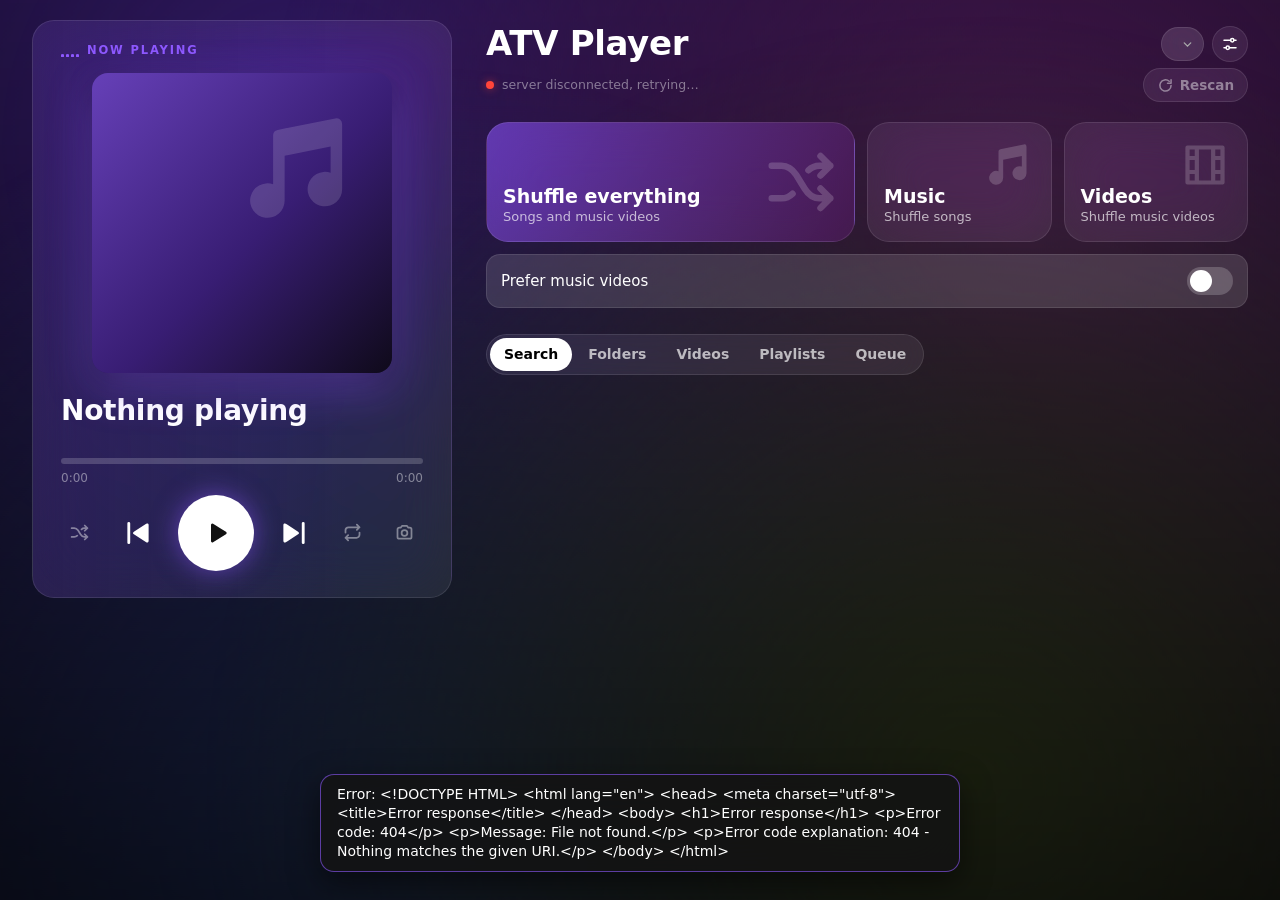
==== server/static/index.html @ 3b5a4dd1 "mtv-player 0.12.0: the CH+ / CH- learn functions are named after the buttons (CH+ button / CH- butto" ====
<!doctype html>
<html lang="en" data-look="aurora" data-motion="on">
<head>
<meta charset="utf-8">
<meta name="viewport" content="width=device-width, initial-scale=1, viewport-fit=cover">
<meta name="theme-color" id="themeColor" content="#140a24">
<title>ATV Player</title>
<link rel="icon" href="/static/favicon-32.png" sizes="32x32" type="image/png">
<link rel="icon" href="/static/favicon.svg" type="image/svg+xml">
<link rel="apple-touch-icon" href="/static/apple-touch-icon.png">
<meta name="apple-mobile-web-app-title" content="ATV Player">
<style>
/* Looks follow the apps (Shared/Theme.swift, Backdrop.swift): Aurora = cover-coloured light + glass, Noir = black,
   big condensed type, one accent, Vinyl = warm brown, amber, record, Classic = plain. Colours come from the cover art
   of what is playing (same palette algorithm as Shared/Artwork.swift), set as CSS variables by JS. */
@property --base { syntax: "<color>"; inherits: true; initial-value: #140a24; }
@property --t0 { syntax: "<color>"; inherits: true; initial-value: #5b2a8c; }
@property --t1 { syntax: "<color>"; inherits: true; initial-value: #3d2a73; }
@property --t2 { syntax: "<color>"; inherits: true; initial-value: #4a1f66; }
@property --t3 { syntax: "<color>"; inherits: true; initial-value: #2e4030; }
@property --vib { syntax: "<color>"; inherits: true; initial-value: #c08cff; }
@property --vibs { syntax: "<color>"; inherits: true; initial-value: #a64dff; }
@property --phA { syntax: "<color>"; inherits: true; initial-value: #8a63b8; }
/* Heavy condensed titles for Noir and Vinyl (the apps use SF heavy condensed): Barlow Condensed ExtraBold, SIL OFL 1.1,
   Latin + Latin Extended subset (static/fonts/OFL-BarlowCondensed.txt). */
@font-face { font-family: "ATV Condensed"; src: url("/static/fonts/barlow-condensed-800.woff2") format("woff2"); font-weight: 100 900; font-display: swap; }
:root {
  transition: --base 1.4s, --t0 1.4s, --t1 1.4s, --t2 1.4s, --t3 1.4s, --vib 1.4s, --vibs 1.4s, --phA 1.4s;
  --acc: var(--vib);
  --ink: #fff; --ink2: rgba(255,255,255,.68); --ink3: rgba(255,255,255,.44);
  --line: rgba(255,255,255,.10);
  --card: rgba(255,255,255,.075); --card-line: rgba(255,255,255,.10); --card-hi: rgba(255,255,255,.13);
  --blur: blur(28px) saturate(150%);
  --r: 22px; --r-s: 14px; --r-art: 16px;
  --font: ui-rounded, "SF Pro Rounded", "SF Pro Text", -apple-system, system-ui, "Segoe UI Variable Text", "Segoe UI", Roboto, sans-serif;
  --display: var(--font); --dw: 750; --dstretch: normal; --dls: -0.01em;
  --eyebrow-ls: .16em;
  --play-bg: #fff; --play-fg: #111; --play-line: transparent;
  --glow: 0 0 18px color-mix(in srgb, var(--acc) 70%, transparent);
  --art: 112px;
  color-scheme: dark;
}
html[data-look="noir"] {
  --acc: var(--vibs);
  --card: rgba(255,255,255,.035); --card-line: rgba(255,255,255,.15); --card-hi: rgba(255,255,255,.08);
  --blur: none;
  --r: 8px; --r-s: 6px; --r-art: 4px;
  --font: -apple-system, system-ui, "Segoe UI Variable Text", "Segoe UI", Roboto, sans-serif;
  --display: "ATV Condensed", "HelveticaNeue-CondensedBlack", "Bahnschrift", "Arial Narrow", sans-serif;
  --dw: 800; --dstretch: normal; --dls: .005em; --eyebrow-ls: .32em;
  --play-bg: transparent; --play-fg: #fff; --play-line: #fff;
  --glow: none;
}
html[data-look="vinyl"] {
  --acc: #eda84a;
  --ink: #faedd9; --ink2: rgba(250,237,217,.68); --ink3: rgba(250,237,217,.45);
  --line: rgba(237,168,74,.14);
  --card: linear-gradient(135deg, rgba(61,41,26,.80), rgba(31,20,13,.80)); --card-line: rgba(237,168,74,.24); --card-hi: rgba(237,168,74,.12);
  --blur: none;
  --r: 14px; --r-s: 10px; --r-art: 4px;
  --font: -apple-system, system-ui, "Segoe UI Variable Text", "Segoe UI", Roboto, sans-serif;
  --display: "ATV Condensed", "HelveticaNeue-CondensedBlack", "Bahnschrift", "Arial Narrow", sans-serif;
  --dw: 800; --dstretch: normal; --dls: .005em; --eyebrow-ls: .32em;
  --play-bg: #eda84a; --play-fg: #1c120a; --play-line: transparent;
  --glow: none;
}
html[data-look="classic"] {
  --acc: #0a84ff;
  --card: #1c1c1e; --card-line: #2c2c2e; --card-hi: #2c2c2e;
  --blur: none; --r: 12px; --r-s: 8px; --r-art: 8px;
  --font: -apple-system, system-ui, "Segoe UI", Roboto, sans-serif;
  --display: var(--font); --dw: 700;
  --glow: none;
}
* { box-sizing: border-box; -webkit-tap-highlight-color: transparent; }
html, body { margin: 0; min-height: 100%; }
body { color: var(--ink); font: 15px/1.35 var(--font); background: #000; overflow-x: hidden; }
html[data-look="classic"] body { background: #111; }
button, select, input { font: inherit; color: inherit; }
.ic { width: 1.25em; height: 1.25em; flex: none; display: block; }

/* ── Backdrop ─────────────────────────────────────────────────────────────── */
#bg { position: fixed; inset: 0; z-index: -1; overflow: hidden; background: var(--base); pointer-events: none; }
#bg .blob { position: absolute; width: 120vmax; height: 120vmax; left: 50%; top: 50%; margin: -60vmax 0 0 -60vmax; border-radius: 50%;
  will-change: transform; animation: drift 46s ease-in-out infinite alternate; }
#bg .b0 { background: radial-gradient(closest-side, var(--t0), transparent); transform: translate(-26vmax, -24vmax); }
#bg .b1 { background: radial-gradient(closest-side, var(--t1), transparent); transform: translate(30vmax, -18vmax); animation-duration: 58s; animation-name: drift1; }
#bg .b2 { background: radial-gradient(closest-side, var(--t2), transparent); transform: translate(-18vmax, 30vmax); animation-duration: 52s; animation-name: drift2; }
#bg .b3 { background: radial-gradient(closest-side, var(--t3), transparent); transform: translate(26vmax, 26vmax); animation-duration: 64s; animation-name: drift3; }
@keyframes drift  { from { transform: translate(-26vmax, -24vmax) scale(1); } to { transform: translate(-8vmax, -6vmax) scale(1.15); } }
@keyframes drift1 { from { transform: translate(30vmax, -18vmax); } to { transform: translate(10vmax, 4vmax) scale(.9); } }
@keyframes drift2 { from { transform: translate(-18vmax, 30vmax); } to { transform: translate(4vmax, 12vmax) scale(1.1); } }
@keyframes drift3 { from { transform: translate(26vmax, 26vmax); } to { transform: translate(6vmax, 30vmax) scale(.95); } }
#bg .shade { position: absolute; inset: 0; background: linear-gradient(rgba(0,0,0,.10), rgba(0,0,0,.35) 45%, rgba(0,0,0,.62)); }
#bg .grain { position: absolute; inset: 0; display: none; opacity: .09; mix-blend-mode: overlay;
  background-image: url("data:image/svg+xml;utf8,<svg xmlns='http://www.w3.org/2000/svg' width='180' height='180'><filter id='n'><feTurbulence type='fractalNoise' baseFrequency='.85' numOctaves='2' stitchTiles='stitch'/><feColorMatrix type='saturate' values='0'/></filter><rect width='100%25' height='100%25' filter='url(%23n)'/></svg>"); }
html[data-look="noir"] #bg { background: #000; }
html[data-look="noir"] #bg .blob, html[data-look="vinyl"] #bg .blob, html[data-look="classic"] #bg > * { display: none; }
html[data-look="noir"] #bg .shade { background:
  radial-gradient(circle at 100% 0, color-mix(in srgb, var(--vib) 20%, transparent), transparent 70vmax),
  radial-gradient(circle at 0 100%, color-mix(in srgb, var(--t0) 24%, transparent), transparent 58vmax); }
html[data-look="vinyl"] #bg { background: linear-gradient(#2b1c12, #0f0a07); }
html[data-look="vinyl"] #bg .shade { background:
  radial-gradient(circle at 28% -5%, rgba(255,189,107,.20), transparent 70vmax),
  radial-gradient(circle at 95% 105%, color-mix(in srgb, var(--t0) 22%, transparent), transparent 55vmax); }
html[data-look="vinyl"] #bg .grain { display: block; }
html[data-look="classic"] #bg { background: #111; }
html[data-motion="off"] #bg .blob { animation-play-state: paused; }
@media (prefers-reduced-motion: reduce) { #bg .blob, .disc, .eq i { animation: none !important; } }

/* ── Layout ───────────────────────────────────────────────────────────────── */
.app { display: grid; grid-template-columns: minmax(0, 1fr); padding: 0 16px calc(96px + env(safe-area-inset-bottom)); max-width: 760px; margin: 0 auto; }
.top { display: flex; align-items: center; gap: 10px; padding: calc(14px + env(safe-area-inset-top)) 0 4px; flex-wrap: wrap; }
.brand { display: flex; align-items: center; gap: 10px; flex: 1; min-width: 0; }
.brand .disc-mark { width: 30px; height: 30px; color: var(--acc); display: none; }
html[data-look="noir"] .brand .disc-mark, html[data-look="vinyl"] .brand .disc-mark { display: block; }
.brand h1 { margin: 0; font: var(--dw) 34px/1.05 var(--display); font-stretch: var(--dstretch); letter-spacing: var(--dls); white-space: nowrap; }
html[data-look="noir"] .brand h1, html[data-look="vinyl"] .brand h1 { text-transform: uppercase; font-size: 32px; letter-spacing: .02em; }
.topacts { display: flex; align-items: center; gap: 8px; }
.status { display: flex; align-items: center; gap: 8px; color: var(--ink3); font-size: 12.5px; padding: 2px 0 12px; }
.status .grow { flex: 1; }
.status { flex-wrap: wrap; }
#acopy[hidden] { display: none; }
.dot { width: 8px; height: 8px; border-radius: 50%; background: #ff453a; box-shadow: 0 0 8px #ff453a88; flex: none; }
.dot.ok { background: #30d158; box-shadow: 0 0 8px #30d15888; }

/* glass surfaces */
.card, .pill, .ib, .tile, .group, nav#tabs .seg, .sheet > div, #mini, #toast, .search {
  background: var(--card); border: 1px solid var(--card-line); -webkit-backdrop-filter: var(--blur); backdrop-filter: var(--blur);
}
.pill { border-radius: 999px; padding: 7px 13px; display: inline-flex; align-items: center; gap: 6px; cursor: pointer; white-space: nowrap; font-size: 13.5px; font-weight: 600; }
.pill:hover, .ib:hover { background-color: var(--card-hi); }
.pill.primary { background: var(--acc); color: #000; border-color: transparent; }
html[data-look="noir"] .pill.primary { background: transparent; color: var(--acc); border-color: var(--acc); }
.pill:disabled, .ib:disabled { opacity: .35; cursor: default; }
.ib { width: 36px; height: 36px; border-radius: 50%; display: inline-grid; place-items: center; cursor: pointer; padding: 0; flex: none; }
.ib .ic { width: 18px; height: 18px; }
select.pill { appearance: none; -webkit-appearance: none; padding-right: 28px; max-width: 42vw; text-overflow: ellipsis;
  background: url("data:image/svg+xml;utf8,<svg xmlns='http://www.w3.org/2000/svg' viewBox='0 0 24 24' fill='none' stroke='%23aaa' stroke-width='2.4' stroke-linecap='round'><path d='M6 9l6 6 6-6'/></svg>") right 9px center / 13px no-repeat, var(--card-hi); }
select.pill option { background: #222; color: #fff; }
.eyebrow { font: 700 11.5px/1 var(--font); letter-spacing: var(--eyebrow-ls); text-transform: uppercase; color: var(--acc); display: flex; align-items: center; gap: 8px; }
html[data-look="classic"] .eyebrow { letter-spacing: .06em; }

/* ── Now playing ──────────────────────────────────────────────────────────── */
#player { border-radius: var(--r); padding: 16px; display: grid; gap: 0 16px; position: relative; overflow: hidden;
  grid-template-columns: auto minmax(0, 1fr); grid-template-areas: "art meta" "bar bar" "times times" "ctl ctl" "bnote bnote" "vol vol" "bconn bconn" "snd snd" "next next"; }
html[data-look="aurora"] #player { background: linear-gradient(90deg, color-mix(in srgb, var(--t0) 38%, transparent), transparent 75%), var(--card); }
.stage { grid-area: art; position: relative; width: var(--art); height: var(--art); align-self: center; }
html[data-look="vinyl"] .stage { width: calc(var(--art) * 1.36); }
.art { position: absolute; left: 0; top: 0; width: var(--art); height: var(--art); border-radius: var(--r-art); overflow: hidden; z-index: 2;
  box-shadow: 0 12px 34px rgba(0,0,0,.45); transition: filter .8s, box-shadow 1.4s; }
html[data-look="aurora"] .art { box-shadow: 0 14px 44px color-mix(in srgb, var(--vib) 40%, transparent), 0 8px 24px rgba(0,0,0,.4); }
html[data-look="noir"]:not(.playing) .art { filter: grayscale(1) contrast(1.05); }
html[data-look="vinyl"] .art { box-shadow: 8px 10px 26px rgba(0,0,0,.6); outline: 1px solid rgba(255,255,255,.08); }
.art img { position: absolute; inset: 0; width: 100%; height: 100%; object-fit: cover; opacity: 0; transition: opacity .6s; }
.art img.in { opacity: 1; }
.ph { position: absolute; inset: 0; background: linear-gradient(135deg, var(--phA), var(--t0) 55%, var(--base)); color: #fff; overflow: hidden; }
.ph .ic { position: absolute; width: 46%; height: 46%; right: 8%; top: 9%; opacity: .14; }
.ph .pt { position: absolute; left: 8%; right: 8%; bottom: 8%; font: var(--dw) calc(var(--art) * .1)/1.05 var(--display); font-stretch: var(--dstretch);
  display: -webkit-box; -webkit-line-clamp: 3; -webkit-box-orient: vertical; overflow: hidden; }
.ph .pa { display: block; margin-top: .25em; font: 500 calc(var(--art) * .06)/1.1 var(--font); opacity: .78; white-space: nowrap; overflow: hidden; text-overflow: ellipsis; }
/* record behind the sleeve (Vinyl) */
.record { display: none; position: absolute; z-index: 1; width: calc(var(--art) * .94); height: calc(var(--art) * .94); top: calc(var(--art) * .03); left: calc(var(--art) * .03);
  transition: transform 1.1s cubic-bezier(.2,.8,.2,1); filter: drop-shadow(0 6px 14px rgba(0,0,0,.55)); }
html[data-look="vinyl"] .record { display: block; }
.stage.out .record { transform: translateX(calc(var(--art) * .36)); }
.disc { position: absolute; inset: 0; border-radius: 50%;
  background: radial-gradient(circle, #050505 0 1.4%, transparent 1.5%), radial-gradient(circle, transparent 0 18.5%, #0d0d0d 19%),
    repeating-radial-gradient(circle, #101010 0 1.1px, #1c1c1c 1.3px 2.6px);
  animation: spin 1.8s linear infinite; animation-play-state: paused; }
.disc .lbl { position: absolute; inset: 32%; border-radius: 50%; background: var(--acc) center/cover no-repeat; box-shadow: 0 0 0 1px rgba(0,0,0,.4); }
.disc .lbl::after { content: ""; position: absolute; inset: 46%; border-radius: 50%; background: #050505; }
.record::after { content: ""; position: absolute; inset: 2%; border-radius: 50%; mix-blend-mode: screen;
  background: conic-gradient(from -30deg, transparent, rgba(255,255,255,.13) 8%, transparent 16%, transparent 50%, rgba(255,255,255,.09) 58%, transparent 66%); }
html.playing .disc { animation-play-state: running; }
html[data-motion="off"] .disc { animation-play-state: paused !important; }
@keyframes spin { to { transform: rotate(360deg); } }
.np-meta { grid-area: meta; min-width: 0; align-self: center; display: grid; gap: 5px; }
.np-title { font: var(--dw) 22px/1.12 var(--display); font-stretch: var(--dstretch); letter-spacing: var(--dls);
  display: -webkit-box; -webkit-line-clamp: 2; -webkit-box-orient: vertical; overflow: hidden; }
html[data-look="noir"] .np-title, html[data-look="vinyl"] .np-title { font-size: 25px; }
.np-tline { display: flex; align-items: flex-start; gap: 4px; min-width: 0; }
.np-tline .np-title { flex: 1; min-width: 0; }
#love { padding: 4px; margin: -3px -4px 0 0; flex: none; }
.lv { color: var(--acc); font-size: 12px; margin-left: 6px; }
.np-sub { color: var(--ink2); font-size: 14px; white-space: nowrap; overflow: hidden; text-overflow: ellipsis; }
.facts { display: flex; gap: 5px; flex-wrap: wrap; min-height: 0; }
.fact { font-size: 10.5px; font-weight: 700; letter-spacing: .06em; padding: 2px 6px; border-radius: 5px; color: var(--ink2); border: 1px solid var(--line); text-transform: uppercase; }
button.fact { cursor: pointer; color: var(--acc); border-color: color-mix(in srgb, var(--acc) 55%, transparent); background: none; font-family: inherit; }
.bar { grid-area: bar; position: relative; height: 22px; margin-top: 14px; cursor: pointer; touch-action: none; }
.bar .track { position: absolute; left: 0; right: 0; top: 8px; height: 6px; border-radius: 3px; background: rgba(255,255,255,.18); overflow: visible; }
html[data-look="noir"] .bar .track { height: 3px; top: 9.5px; }
html[data-look="vinyl"] .bar .track { background: color-mix(in srgb, var(--acc) 25%, transparent); }
#fill { position: absolute; left: 0; top: 0; bottom: 0; width: 0; border-radius: inherit; background: var(--acc); box-shadow: var(--glow); }
.knob { position: absolute; top: 4px; width: 14px; height: 14px; margin-left: -7px; border-radius: 50%; background: var(--acc); box-shadow: 0 1px 4px rgba(0,0,0,.4); opacity: 0; transition: opacity .2s, transform .2s; }
html[data-look="vinyl"] .knob, .bar:hover .knob { opacity: 1; }
html[data-look="noir"] .knob { background: #fff; }
.bar:hover .knob { transform: scale(1.2); }
.times { grid-area: times; display: flex; justify-content: space-between; color: var(--ink3); font-size: 12px; font-variant-numeric: tabular-nums; margin-top: -2px; }
.ctl { grid-area: ctl; display: flex; align-items: center; justify-content: space-between; gap: 6px; padding: 8px 0 2px; }
.tb { background: none; border: 0; padding: 8px; cursor: pointer; color: var(--ink); border-radius: 50%; display: grid; place-items: center; transition: transform .15s, opacity .15s; }
.tb:active { transform: scale(.88); opacity: .75; }
.tb .ic { width: 30px; height: 30px; }
.tb.sm .ic { width: 21px; height: 21px; }
.tb.sm { color: var(--ink3); }
.tb.sm.on { color: var(--acc); }
.tb.play { width: 64px; height: 64px; background: var(--play-bg); color: var(--play-fg); border: 2px solid var(--play-line); }
html[data-look="aurora"] .tb.play { box-shadow: 0 0 26px color-mix(in srgb, var(--vib) 55%, transparent); }
html[data-look="classic"] .tb.play { background: var(--acc); color: #fff; }
.tb.play .ic { width: 30px; height: 30px; }
.tb.busy .ic { animation: spin 1s linear infinite; }
/* atv-audio volume (the headphones' own volume through the sink), only while the TV plays its sound there */
.vol { grid-area: vol; display: flex; align-items: center; gap: 10px; padding: 6px 0 2px; color: var(--ink2); font-size: 12.5px; font-variant-numeric: tabular-nums; }
.vol[hidden] { display: none; }
.vol input { flex: 1; min-width: 0; accent-color: var(--acc); height: 22px; cursor: pointer; }
.vol.muted input { opacity: .45; }
.vol .vn { width: 4.2em; text-align: right; }
/* atv-audio's own queue: notice (headphones gone / in use by the Apple TV) and its sound settings (label | control grid) */
.bnote { grid-area: bnote; display: flex; align-items: center; gap: 10px; margin-top: 8px; padding: 8px 12px; border-radius: var(--r-s); color: var(--ink);
  background: color-mix(in srgb, var(--acc) 18%, transparent); border: 1px solid color-mix(in srgb, var(--acc) 40%, transparent); font-size: 13px; }
.bnote[hidden], .snd[hidden], .snd [hidden] { display: none; }
.bnote span { flex: 1; min-width: 0; }
.snd { grid-area: snd; display: grid; grid-template-columns: max-content minmax(0, 1fr); align-items: center; gap: 10px 14px; padding: 10px 0 2px; color: var(--ink2); font-size: 13px; }
.snd .sctl { display: flex; align-items: center; gap: 10px; min-width: 0; }
.snd select.pill { flex: 1 1 auto; min-width: 0; max-width: 260px; }
.snd .num { min-width: 3.6em; text-align: center; font-weight: 700; color: var(--ink); font-variant-numeric: tabular-nums; }
.snd .lab { grid-column: 1 / -1; color: var(--ink3); font-size: 11.5px; }
.tog { width: 46px; height: 28px; border-radius: 14px; border: 0; padding: 0; background: rgba(255,255,255,.2); position: relative; flex: none; cursor: pointer; transition: background .2s; }
.tog::after { content: ""; position: absolute; left: 3px; top: 3px; width: 22px; height: 22px; border-radius: 50%; background: #fff; transition: transform .2s; }
.tog.on { background: var(--acc); }
.tog.on::after { transform: translateX(18px); }
/* atv-audio headphones on the player card (connect / disconnect) */
.bconn { grid-area: bconn; display: flex; align-items: center; gap: 10px; padding: 6px 0 2px; color: var(--ink2); font-size: 12.5px; }
.bconn[hidden] { display: none; }
.bconn span { flex: 1; min-width: 0; overflow: hidden; text-overflow: ellipsis; white-space: nowrap; }
.bconn .pill { padding: 5px 12px; }
/* Settings sheets (server): set- prefix, nothing else on the page uses it */
.set-sec { font: 700 11.5px/1 var(--font); letter-spacing: .08em; text-transform: uppercase; color: var(--ink3); margin: 12px 2px 2px; }
.set-row { display: flex; align-items: center; gap: 10px; padding: 10px 12px; border-radius: var(--r-s); border: 1px solid var(--card-line); background: var(--card-hi); }
.set-main { flex: 1; min-width: 0; }
.set-t { font-weight: 600; overflow: hidden; text-overflow: ellipsis; white-space: nowrap; }
.set-s { color: var(--ink3); font-size: 12px; overflow: hidden; text-overflow: ellipsis; white-space: nowrap; }
.set-in { width: 100%; box-sizing: border-box; padding: 10px 12px; border-radius: var(--r-s); border: 1px solid var(--card-line); background: rgba(0,0,0,.28); color: var(--ink); font: inherit; font-size: 14px; }
textarea.set-in { min-height: 96px; resize: vertical; font-family: ui-monospace, monospace; font-size: 13px; }
.set-btns { display: flex; gap: 8px; flex-wrap: wrap; align-items: center; }
.set-btns .grow { flex: 1; }
.set-err { color: #ff8a8a; font-size: 12.5px; }
.set-hint { color: var(--ink3); font-size: 12px; }
.set-hint.set-bad { color: #ff8a8a; }
.set-seg { display: grid; grid-template-columns: 1fr 1fr; gap: 8px; }
.set-seg .pill { justify-content: center; }
.set-kv { display: grid; grid-template-columns: max-content minmax(0, 1fr); gap: 5px 14px; font-size: 13px; color: var(--ink2); padding: 2px 2px 4px; }
.set-kv b { color: var(--ink); font-weight: 600; overflow-wrap: anywhere; }
.set-dot { width: 9px; height: 9px; border-radius: 50%; background: var(--ink3); flex: none; }
.set-dot.on { background: #4cd964; }
.set-dot.bad { background: #ff8a8a; }
.set-dot.wait { background: #f5c26b; }
.set-g2 { display: grid; grid-template-columns: minmax(0, 2fr) minmax(0, 1fr); gap: 8px; }
.set-g2 > div { display: grid; gap: 8px; align-content: start; }  /* label + field spaced like the full-width rows */
.set-lbl { font-size: 12px; color: var(--ink3); margin: 2px 2px -4px; }
select.set-in { appearance: none; -webkit-appearance: none; padding-right: 34px; cursor: pointer;
  background: url("data:image/svg+xml;utf8,<svg xmlns='http://www.w3.org/2000/svg' viewBox='0 0 24 24' fill='none' stroke='%23aaa' stroke-width='2.4' stroke-linecap='round'><path d='M6 9l6 6 6-6'/></svg>") right 12px center / 13px no-repeat, rgba(0,0,0,.28); }
select.set-in option { background: #222; color: #fff; }
.set-s.set-bad { color: #ff8a8a; white-space: normal; }
/* server disk almost full: one quiet line in the status bar, as long as it lasts */
.dwarn { color: #f5c26b; font-weight: 600; }
.dwarn[hidden] { display: none; }
.abt-big { display: grid; grid-template-columns: 1fr 1fr; gap: 8px; }
.abt-big .pill { justify-content: center; padding: 14px 10px; font-size: 15px; }
.abt-win { font-weight: 600; overflow-wrap: anywhere; }
.abt-phase { font: 700 22px/1.2 var(--font); text-align: center; padding: 12px 0 4px; }
.abt-tbl { width: 100%; border-collapse: collapse; font-size: 12.5px; color: var(--ink2); }
.abt-tbl td, .abt-tbl th { padding: 5px 4px; border-bottom: 1px solid var(--card-line); text-align: left; vertical-align: top; }
.abt-tbl th { color: var(--ink3); font-weight: 600; }
.abt-pos { width: 64px; flex: none; padding: 6px 8px; }
.abt-opts { display: grid; grid-template-columns: max-content 72px; gap: 6px 10px; align-items: center; font-size: 13px; color: var(--ink2); }
.abt-opts .set-in { padding: 6px 8px; }
.set-row .ib { flex: none; }
.sheet [hidden] { display: none !important; }
.sheet > div { grid-template-columns: minmax(0, 1fr); }  /* one column that may shrink: long paths ellipsize */
.sheet a.opt, .sheet label.opt { color: inherit; text-decoration: none; }
/* custom equalizer editor (sheet) */
.eqed { display: grid; gap: 4px; }
.eqr { display: grid; grid-template-columns: 4.6em minmax(0, 1fr) 4.2em; align-items: center; gap: 10px; font-size: 13px; color: var(--ink2); }
.eqr input { width: 100%; accent-color: var(--acc); height: 26px; cursor: pointer; }
.eqr b { text-align: right; color: var(--ink); font-variant-numeric: tabular-nums; white-space: nowrap; }
.eqr.pre { padding-bottom: 6px; margin-bottom: 4px; border-bottom: 1px solid var(--line); }
.eqbtns { display: flex; gap: 8px; align-items: center; }
.eqbtns select.pill { flex: 1; min-width: 0; max-width: none; }
/* Select / Done stays in view below the tabs (Folders, Videos) */
.toolbar.stick { position: sticky; top: var(--tabs-h, 58px); z-index: 5; padding: 0 0 10px; }
.vol .tb { padding: 4px; }
.upnext { grid-area: next; display: flex; align-items: center; gap: 10px; min-width: 0; padding-top: 10px; margin-top: 8px; border-top: 1px solid var(--line); font-size: 13.5px; color: var(--ink2); }
.upnext:empty { display: none; }
.upnext .eyebrow { flex: none; }
.upnext .nt { min-width: 0; white-space: nowrap; overflow: hidden; text-overflow: ellipsis; }
.upnext .list { display: none; }
/* equalizer bars */
.eq { display: inline-flex; align-items: flex-end; gap: 2px; height: 12px; }
.eq i { width: 3px; height: 100%; border-radius: 2px; background: currentColor; transform-origin: bottom; transform: scaleY(.25); animation: eq 0.9s ease-in-out infinite alternate; animation-play-state: paused; }
.eq i:nth-child(2) { animation-duration: .7s; animation-delay: -.3s; }
.eq i:nth-child(3) { animation-duration: 1.1s; animation-delay: -.5s; }
.eq i:nth-child(4) { animation-duration: .8s; animation-delay: -.2s; }
html.playing .eq i { animation-play-state: running; }
@keyframes eq { from { transform: scaleY(.22); } to { transform: scaleY(1); } }

/* ── Shuffle tiles ────────────────────────────────────────────────────────── */
.quick { display: grid; grid-template-columns: 1fr 1fr; gap: 12px; margin: 16px 0 6px; }
.tile { border-radius: var(--r); padding: 16px; min-height: 92px; position: relative; overflow: hidden; cursor: pointer; text-align: left;
  display: flex; flex-direction: column; justify-content: flex-end; transition: transform .2s; color: var(--ink); }
.tile:active { transform: scale(.97); }
.tile.wide { grid-column: 1 / -1; min-height: 112px; }
.quick .switch { grid-column: 1 / -1; }
.tile b { font: var(--dw) 19px/1.15 var(--display); font-stretch: var(--dstretch); position: relative; z-index: 1; }
.tile span { color: var(--ink2); font-size: 13px; position: relative; z-index: 1; }
.tile .ic { position: absolute; right: 14px; top: 14px; width: 56px; height: 56px; opacity: .18; }
.tile.wide .ic { width: 78px; height: 78px; top: 50%; margin-top: -39px; }
html[data-look="aurora"] .tile.wide { background: linear-gradient(120deg, color-mix(in srgb, var(--vib) 55%, transparent), color-mix(in srgb, var(--t1) 70%, transparent)); }
html[data-look="noir"] .tile .ic, html[data-look="vinyl"] .tile .ic, html[data-look="classic"] .tile .ic { opacity: 1; color: var(--acc); width: 30px; height: 30px; margin-top: 0; top: 14px; }

/* ── Tabs ─────────────────────────────────────────────────────────────────── */
nav#tabs { position: sticky; top: 0; z-index: 6; margin: 10px -16px 0; padding: 10px 16px; display: flex; overflow-x: auto; scrollbar-width: none; }
nav#tabs::-webkit-scrollbar { display: none; }
nav#tabs .seg { display: flex; gap: 2px; padding: 3px; border-radius: 999px; margin: 0 auto 0 0; }
html[data-look="noir"] nav#tabs .seg, html[data-look="vinyl"] nav#tabs .seg { background: rgba(0,0,0,.72); }
nav#tabs button { border: 0; background: none; padding: 7px 14px; border-radius: 999px; cursor: pointer; font-weight: 600; font-size: 14px; color: var(--ink2); white-space: nowrap; }
nav#tabs button.sel { background: var(--ink); color: #000; }
html[data-look="noir"] nav#tabs button.sel { background: none; color: var(--acc); box-shadow: inset 0 -2px 0 var(--acc); border-radius: 0; }
html[data-look="vinyl"] nav#tabs button.sel { background: var(--acc); color: #1c120a; }
html[data-look="classic"] nav#tabs button.sel { background: var(--acc); color: #fff; }

/* ── Lists ────────────────────────────────────────────────────────────────── */
main { padding-top: 4px; min-height: 40vh; }
.h2 { font: var(--dw) 21px/1.2 var(--display); font-stretch: var(--dstretch); margin: 18px 2px 10px; }
html[data-look="noir"] .h2, html[data-look="vinyl"] .h2 { font: 700 12px/1 var(--font); letter-spacing: var(--eyebrow-ls); text-transform: uppercase; color: var(--ink2); margin: 22px 2px 12px; }
.group { border-radius: var(--r); overflow: hidden; margin-bottom: 14px; }
.row { display: flex; align-items: center; gap: 12px; padding: 9px 12px; cursor: pointer; position: relative; min-height: 58px; }
.row + .row::before { content: ""; position: absolute; top: 0; right: 0; left: 68px; border-top: 1px solid var(--line); }
.row:hover { background: rgba(255,255,255,.04); }
.row .meta { flex: 1; min-width: 0; }
.t { font-weight: 600; white-space: nowrap; overflow: hidden; text-overflow: ellipsis; }
.s { color: var(--ink3); font-size: 12.5px; white-space: nowrap; overflow: hidden; text-overflow: ellipsis; margin-top: 1px; }
.row.cur .t { color: var(--acc); }
.row.missing .t { color: var(--ink3); font-style: italic; }
.row.sub { padding-left: calc(12px + var(--d, 0) * 22px); }
.badge { font-size: 9.5px; font-weight: 700; letter-spacing: .06em; text-transform: uppercase; color: var(--ink3); border: 1px solid var(--line); border-radius: 4px; padding: 1px 4px; margin-left: 6px; vertical-align: 2px; }
.th { position: relative; width: 44px; height: 44px; flex: none; border-radius: calc(var(--r-art) * .6); overflow: hidden; display: grid; place-items: center; color: rgba(255,255,255,.6);
  background: var(--th, #333); }
.th img { position: absolute; inset: 0; width: 100%; height: 100%; object-fit: cover; }
.th .ic { width: 42%; height: 42%; }
.th.fold { background: color-mix(in srgb, var(--acc) 22%, transparent); color: var(--acc); }
.th .eq { position: absolute; inset: 0; display: flex; justify-content: center; align-items: center; height: auto; background: rgba(0,0,0,.5); color: var(--acc); padding: 13px 12px; }
.th .eq i { height: 18px; }
.row .acts { display: flex; gap: 6px; flex: none; }
.row .inpl { flex: none; display: inline-flex; align-items: center; gap: 4px; max-width: 34%; font-size: 11px; font-weight: 600; color: var(--ink3); border: 1px solid var(--line); border-radius: 999px; padding: 2px 8px; }
.row .inpl svg { flex: none; width: 12px; height: 12px; }
.row .inpl span { overflow: hidden; text-overflow: ellipsis; white-space: nowrap; }
.row .lead { flex: none; }
.chev { width: 16px; height: 16px; color: var(--ink3); transition: transform .2s; flex: none; }
.row.open .chev { transform: rotate(90deg); }
.toolbar { display: flex; gap: 8px; flex-wrap: wrap; align-items: center; padding: 6px 0 12px; }
.toolbar .grow { flex: 1; color: var(--ink3); font-size: 13px; }
.empty { color: var(--ink3); padding: 26px 6px; text-align: center; }
.search { display: flex; align-items: center; gap: 10px; border-radius: 14px; padding: 0 14px; margin: 4px 0 14px; }
html[data-look="noir"] .search { border-radius: 6px; }
.search .ic { color: var(--ink3); width: 19px; height: 19px; }
.search input { flex: 1; border: 0; background: none; outline: none; padding: 13px 0; font-size: 16px; min-width: 0; }
.search input::placeholder { color: var(--ink3); }
.search .scope { flex: none; display: inline-flex; align-items: center; gap: 6px; max-width: 45%; font-size: 12.5px; font-weight: 600; border: 1px solid var(--line); border-radius: 999px; padding: 3px 6px 3px 10px; cursor: pointer; }
.search .scope span { overflow: hidden; text-overflow: ellipsis; white-space: nowrap; }
.search .scope .ic { width: 14px; height: 14px; }
/* video grid */
.vgrid { display: grid; grid-template-columns: repeat(auto-fill, minmax(150px, 1fr)); gap: 14px; }
.vt { cursor: pointer; position: relative; min-width: 0; }
.vt .va { position: relative; aspect-ratio: 16 / 9; border-radius: var(--r-s); overflow: hidden; background: var(--th, #333); display: grid; place-items: center; color: rgba(255,255,255,.55);
  box-shadow: 0 8px 22px rgba(0,0,0,.35); transition: transform .25s, box-shadow .25s; }
.vt:hover .va { transform: translateY(-2px); box-shadow: 0 14px 30px rgba(0,0,0,.45); }
html[data-look="aurora"] .vt:hover .va { box-shadow: 0 14px 34px color-mix(in srgb, var(--vib) 35%, transparent); }
.vt .va img { position: absolute; inset: 0; width: 100%; height: 100%; object-fit: cover; }
.vt .va > .ic { width: 30%; height: 30%; }
.vt .lead { position: absolute; left: 8px; top: 8px; z-index: 2; background: rgba(0,0,0,.45); border-color: rgba(255,255,255,.2); -webkit-backdrop-filter: blur(10px); backdrop-filter: blur(10px); color: #fff; }
.vt .t { margin-top: 8px; font-size: 14px; }
/* select mode: checkboxes instead of ＋, bar at the bottom */
.ib.ck { border-radius: 9px; width: 30px; height: 30px; margin: 3px; border: 2px solid rgba(255,255,255,.55); }
.vt .ib.ck { border: 2px solid rgba(255,255,255,.9); }
.ib.ck .ic { width: 17px; height: 17px; opacity: 0; }
.ib.ck.on { background: var(--acc); border-color: transparent; color: #000; }
.ib.ck.on .ic { opacity: 1; }
.ib.ck.on:disabled { opacity: .45; }
.vt .ib.ck.on { background: var(--acc); color: #000; }
.row.picked, .vt.picked .va { outline: 2px solid color-mix(in srgb, var(--acc) 70%, transparent); outline-offset: -2px; }
.vt.picked .va { outline-offset: 0; }
#selbar { position: fixed; left: 10px; right: 10px; bottom: calc(10px + env(safe-area-inset-bottom)); z-index: 9; max-width: 740px; margin: 0 auto; border-radius: 18px; padding: 9px 10px 9px 16px;
  display: none; align-items: center; gap: 8px; background: rgba(20,20,20,.92); border: 1px solid color-mix(in srgb, var(--acc) 55%, transparent); box-shadow: 0 10px 30px rgba(0,0,0,.5); }
#selbar .grow { flex: 1; min-width: 0; font-size: 13.5px; font-weight: 600; overflow: hidden; text-overflow: ellipsis; white-space: nowrap; }
#selbar .narrow { display: none; }
@media (max-width: 480px) { #selbar [data-act=selClear], #selbar .wide { display: none; } #selbar .narrow { display: inline; } #selbar { padding-left: 12px; gap: 6px; } }
body.selecting #selbar { display: flex; }
body.selecting #mini { display: none; }
body.selecting #toast { bottom: calc(84px + env(safe-area-inset-bottom)); }
body.selecting main { padding-bottom: 70px; }
.vt.cur .t { color: var(--acc); }
/* playlists */
.plgrid { display: grid; grid-template-columns: repeat(auto-fill, minmax(150px, 1fr)); gap: 16px; }
.plc { cursor: pointer; min-width: 0; position: relative; }
.mosaic { position: relative; aspect-ratio: 1; border-radius: var(--r-s); overflow: hidden; display: grid; grid-template-columns: 1fr 1fr; background: var(--th, #333);
  box-shadow: 0 10px 26px rgba(0,0,0,.4); color: rgba(255,255,255,.55); }
.mosaic.one { grid-template-columns: 1fr; }
.mosaic .th { width: 100%; height: 100%; border-radius: 0; }
.mosaic > .ic { width: 34%; height: 34%; place-self: center; }
.plc .t { margin-top: 9px; }
.plc .acts { position: absolute; right: 8px; top: 8px; display: flex; gap: 6px; opacity: 0; transition: opacity .2s; }
.plc:hover .acts, .plc:focus-within .acts { opacity: 1; }
@media (hover: none) { .plc .acts { opacity: 1; } }
.plc .acts .ib { background: rgba(0,0,0,.5); border-color: rgba(255,255,255,.2); color: #fff; }
.plhead { display: grid; grid-template-columns: 132px minmax(0, 1fr); gap: 18px; align-items: end; margin: 6px 0 16px; }
.plhead .mosaic { width: 132px; }
.plhead .name { font: var(--dw) 28px/1.1 var(--display); font-stretch: var(--dstretch); margin: 6px 0 4px; word-break: break-word; }
.plhead .btns { grid-column: 1 / -1; display: flex; gap: 8px; flex-wrap: wrap; }
.back { margin: 4px 0 8px; }

/* ── Mini player (phone, when the big card is scrolled away) ──────────────── */
#mini { position: fixed; left: 10px; right: 10px; bottom: calc(10px + env(safe-area-inset-bottom)); z-index: 8; border-radius: 18px; padding: 8px 10px 10px; display: flex; align-items: center; gap: 11px;
  transform: translateY(150%); transition: transform .35s cubic-bezier(.2,.8,.2,1); max-width: 740px; margin: 0 auto; overflow: hidden; cursor: pointer; }
html[data-look="noir"] #mini, html[data-look="vinyl"] #mini { background: rgba(14,10,8,.94); }
html[data-look="aurora"] #mini { background: color-mix(in srgb, var(--base) 55%, rgba(30,30,30,.5)); }
#mini.show { transform: none; }
#mini .th { width: 42px; height: 42px; }
#mini .meta { flex: 1; min-width: 0; }
#mini .tb .ic { width: 26px; height: 26px; }
#mini .mbar { position: absolute; left: 12px; right: 12px; bottom: 4px; height: 2.5px; border-radius: 2px; background: rgba(255,255,255,.15); overflow: hidden; }
#miniFill { height: 100%; width: 0; background: var(--acc); }

/* ── Sheet, toast ─────────────────────────────────────────────────────────── */
.sheet { position: fixed; inset: 0; background: rgba(0,0,0,.55); display: none; align-items: flex-end; justify-content: center; z-index: 10; }
.sheet.show { display: flex; animation: fade .2s; }
.sheet > div { width: 100%; max-width: 560px; max-height: 85vh; overflow-y: auto; padding: 18px 16px calc(16px + env(safe-area-inset-bottom)); border-radius: 22px 22px 0 0; display: grid; gap: 8px;
  animation: up .28s cubic-bezier(.2,.8,.2,1); }
html[data-look="aurora"] .sheet > div { background: color-mix(in srgb, var(--base) 70%, rgba(40,40,40,.6)); }
html[data-look="noir"] .sheet > div { background: #0b0b0b; }
html[data-look="vinyl"] .sheet > div { background: linear-gradient(#2e1f14, #1a120c); }
@media (min-width: 640px) { .sheet { align-items: center; } .sheet > div { border-radius: var(--r); max-width: 440px; } }
.sheet .shead { display: flex; gap: 12px; align-items: center; padding-bottom: 6px; }
.sheet .shead .th { width: 54px; height: 54px; }
.sheet .opt { display: flex; align-items: center; gap: 12px; padding: 13px 14px; border-radius: var(--r-s); border: 1px solid var(--card-line); background: var(--card-hi); cursor: pointer; text-align: left; width: 100%; font-weight: 600; }
.sheet .opt:hover { border-color: var(--acc); }
.sheet .opt .ic { color: var(--acc); }
.sheet .opt.cancel { justify-content: center; background: none; color: var(--ink2); }
.sheet .opt .vth { width: 64px; height: 36px; border-radius: 6px; flex: none; overflow: hidden; display: grid; place-items: center; background: var(--th); }
.sheet .opt .vth img { width: 100%; height: 100%; object-fit: cover; grid-area: 1 / 1; }
.sheet .opt .vth .ic { grid-area: 1 / 1; color: rgba(255,255,255,.8); }
.sheet .opt .grow { flex: 1; min-width: 0; }
.sheet .list { max-height: 50vh; overflow-y: auto; display: grid; gap: 6px; }
.sheet .st { font: var(--dw) 19px/1.2 var(--display); font-stretch: var(--dstretch); }
@keyframes up { from { transform: translateY(30px); opacity: 0; } }
@keyframes fade { from { opacity: 0; } }
#toast { position: fixed; left: 50%; bottom: calc(92px + env(safe-area-inset-bottom)); transform: translateX(-50%); max-width: 92vw; overflow-wrap: anywhere; padding: 10px 16px; border-radius: 14px; display: none; z-index: 20;
  border-color: color-mix(in srgb, var(--acc) 60%, transparent); background: rgba(20,20,20,.88); box-shadow: 0 10px 30px rgba(0,0,0,.5); font-size: 14px; }
/* look picker */
.looks { display: grid; grid-template-columns: repeat(4, 1fr); gap: 10px; }
.lk { display: grid; gap: 7px; justify-items: center; cursor: pointer; background: none; border: 0; padding: 0; font-size: 12.5px; }
.lk .pv { width: 100%; aspect-ratio: 2 / 3; border-radius: 12px; border: 1px solid rgba(255,255,255,.16); position: relative; overflow: hidden; }
.lk.sel .pv { outline: 3px solid var(--acc); outline-offset: 1px; }
.lk.sel { font-weight: 700; }
.pv.aurora { background: radial-gradient(circle at 20% 15%, #b84de0, transparent 60%), radial-gradient(circle at 85% 70%, #2f6fd6, transparent 60%), #1a0f2e; }
.pv.aurora::after { content: ""; position: absolute; left: 22%; right: 22%; top: 26%; aspect-ratio: 1; border-radius: 8px; background: linear-gradient(135deg, #f0a8ff, #8b3fd1); box-shadow: 0 0 14px #c77dff; }
.pv.noir { background: #000; }
.pv.noir::after { content: "Aa"; position: absolute; left: 10%; bottom: 14%; font: 800 34px/1 "ATV Condensed", sans-serif; color: #fff; border-bottom: 2px solid #ff4d66; }
.pv.vinyl { background: radial-gradient(circle at 30% 0, rgba(255,189,107,.3), transparent 70%), linear-gradient(#2b1c12, #0f0a07); }
.pv.vinyl::after { content: ""; position: absolute; left: 14%; right: 14%; top: 30%; aspect-ratio: 1; border-radius: 50%;
  background: radial-gradient(circle, #d98a3a 0 18%, #0d0d0d 19%), repeating-radial-gradient(circle, #111 0 1px, #222 1.2px 2.4px); }
.pv.classic { background: #1c1c1e repeating-linear-gradient(transparent 0 14px, rgba(255,255,255,.22) 14px 17px, transparent 17px 24px) 12px 16px / 60% 100% no-repeat; }
.switch { display: flex; align-items: center; justify-content: space-between; gap: 12px; padding: 12px 14px; border-radius: var(--r-s); background: var(--card-hi); border: 1px solid var(--card-line); cursor: pointer; }
.switch i { width: 46px; height: 28px; border-radius: 14px; background: rgba(255,255,255,.2); position: relative; flex: none; transition: background .2s; }
.switch i::after { content: ""; position: absolute; left: 3px; top: 3px; width: 22px; height: 22px; border-radius: 50%; background: #fff; transition: transform .2s; }
.switch.on i { background: var(--acc); }
.switch.on i::after { transform: translateX(18px); }
.note { color: var(--ink3); font-size: 12.5px; }

/* ── PC: player on the left, library on the right ─────────────────────────── */
@media (min-width: 980px) {
  :root { --art: 300px; }
  html[data-look="vinyl"] { --art: 248px; }
  .app { max-width: 1480px; grid-template-columns: 420px minmax(0, 1fr); column-gap: 34px; padding: 0 32px 40px;
    grid-template-areas: "player top" "player status" "player quick" "player tabs" "player main"; grid-template-rows: auto auto auto auto 1fr; }
  .top { grid-area: top; padding-top: 26px; } .status { grid-area: status; } .quick { grid-area: quick; } nav#tabs { grid-area: tabs; margin: 10px 0 0; padding: 10px 0; } main { grid-area: main; }
  #player { grid-area: player; align-self: start; position: sticky; top: 20px; margin-top: 20px; max-height: calc(100vh - 40px); overflow-y: auto; scrollbar-width: none;
    grid-template-columns: minmax(0, 1fr); grid-template-areas: "eyebrow" "art" "meta" "bar" "times" "ctl" "bnote" "vol" "bconn" "snd" "next"; padding: 24px 28px; gap: 0; }
  #player::-webkit-scrollbar { display: none; }
  #player .stage { justify-self: center; margin: 16px 0 22px; }
  .np-title { font-size: 28px; }
  html[data-look="noir"] .np-title, html[data-look="vinyl"] .np-title { font-size: 34px; }
  .np-sub { font-size: 15.5px; }
  .tb .ic { width: 34px; height: 34px; }
  .tb.play { width: 76px; height: 76px; }
  .quick { grid-template-columns: 2fr 1fr 1fr; margin-top: 8px; }
  .tile.wide { grid-column: auto; min-height: 120px; }
  .tile { min-height: 120px; }
  .upnext { display: block; border-top: 0; padding-top: 0; }
  .upnext > .eyebrow { margin: 20px 0 8px; }
  .upnext > .nt { display: none; }
  .upnext .list { display: grid; }
  .upnext .row { padding: 7px 0; min-height: 50px; gap: 11px; }
  .upnext .row + .row::before { left: 50px; }
  .upnext .th { width: 40px; height: 40px; }
  #mini { display: none; }
  #toast { bottom: 28px; }
  .vgrid { grid-template-columns: repeat(auto-fill, minmax(220px, 1fr)); gap: 18px; }
  .plgrid { grid-template-columns: repeat(auto-fill, minmax(180px, 1fr)); gap: 20px; }
  .plhead { grid-template-columns: 180px minmax(0, 1fr); } .plhead .mosaic { width: 180px; } .plhead .btns { grid-column: 2; }
}
.eyebrow-top { display: none; }
/* the condensed face is narrower than SF: a little bigger in Noir and Vinyl */
html[data-look="noir"] .brand h1, html[data-look="vinyl"] .brand h1 { font-size: 37px; letter-spacing: .03em; }
html[data-look="noir"] .np-title, html[data-look="vinyl"] .np-title { font-size: 29px; line-height: 1.02; }
html[data-look="noir"] .tile b, html[data-look="vinyl"] .tile b, html[data-look="noir"] .sheet .st, html[data-look="vinyl"] .sheet .st { font-size: 23px; letter-spacing: .01em; }
html[data-look="noir"] .plhead .name, html[data-look="vinyl"] .plhead .name { font-size: 36px; }
.np-meta .eyebrow { white-space: nowrap; letter-spacing: min(var(--eyebrow-ls), .2em); }
@media (max-width: 520px) {
  nav#tabs .seg { flex: 1; margin: 0; }
  nav#tabs button { flex: 1; padding: 7px 2px; font-size: 13.5px; }
  .row .th.fold { display: none; }  /* folder rows carry ＋ ▶ 🔀 already: give the name the room */
  .row { gap: 10px; padding-left: 10px; padding-right: 10px; }
  .row .inpl { max-width: 26%; }
}
/* home view (Search tab without a query): music-video shelf + albums */
.shelf { display: grid; grid-auto-flow: column; grid-auto-columns: minmax(190px, 230px); gap: 14px; overflow-x: auto; padding: 2px 2px 12px; margin: 0 -2px; scrollbar-width: thin; scroll-snap-type: x proximity; }
.shelf .vt { scroll-snap-align: start; }
.plc .lead { position: absolute; left: 8px; top: 8px; z-index: 2; background: rgba(0,0,0,.45); border-color: rgba(255,255,255,.2); color: #fff; }
@media (min-width: 980px) {
  :root { --art: 300px; } html[data-look="vinyl"] { --art: 248px; }
  html[data-look="noir"] .np-title, html[data-look="vinyl"] .np-title { font-size: 40px; }
  html[data-look="noir"] .brand h1, html[data-look="vinyl"] .brand h1 { font-size: 44px; }
  .shelf { grid-auto-columns: minmax(220px, 260px); }
}
@media (min-width: 980px) { #player > .eyebrow-top { display: flex; grid-area: eyebrow; } #player .mob-eyebrow { display: none; } }
@media (max-width: 420px) { .brand h1 { font-size: 28px; } html[data-look="noir"] .brand h1, html[data-look="vinyl"] .brand h1 { font-size: 33px; } }
</style>
</head>
<body>
<div id="bg"><div class="blob b0"></div><div class="blob b1"></div><div class="blob b2"></div><div class="blob b3"></div><div class="shade"></div><div class="grain"></div></div>

<div class="app">
  <header class="top">
    <div class="brand"><svg class="disc-mark" viewBox="0 0 24 24" aria-hidden="true"><circle cx="12" cy="12" r="10" fill="currentColor"/><circle cx="12" cy="12" r="3.6" fill="#000"/><circle cx="12" cy="12" r="1.1" fill="currentColor"/></svg><h1>ATV Player</h1></div>
    <div class="topacts">
      <select id="out" class="pill" title="Which queue this page controls: the Apple TV's, the iPhone's or the Web Player's"></select>
      <button id="lookBtn" class="ib" title="Settings"></button>
    </div>
  </header>
  <div class="status"><span id="dot" class="dot"></span><span id="conn">connecting…</span><span id="diskWarn" class="dwarn" hidden></span><span class="grow"></span><span id="scan"></span><button id="acopy" class="pill" hidden title="Copy the main audio track of every music video for atv-audio, in the background"></button><button id="rescan" class="pill" title="Look for new, changed and removed files on the NAS"></button></div>

  <section id="player" class="card">
    <div class="eyebrow eyebrow-top"><span class="eq"><i></i><i></i><i></i><i></i></span><span class="npl">Now playing</span></div>
    <div class="stage" id="stage">
      <div class="record"><div class="disc"><div class="lbl" id="recLabel"></div></div></div>
      <div class="art"><div class="ph" id="artPh"></div><img id="art" alt=""></div>
    </div>
    <div class="np-meta">
      <div class="eyebrow mob-eyebrow"><span class="eq"><i></i><i></i><i></i><i></i></span><span class="npl">Now playing</span></div>
      <div class="np-tline"><div class="np-title" id="title">Nothing playing</div><button class="tb sm" id="love" title="Love" style="display:none"></button></div>
      <div class="np-sub" id="sub"></div>
      <div class="facts" id="facts"></div>
    </div>
    <div class="bar" id="bar"><div class="track"><div id="fill"></div></div><span class="knob" id="knob"></span></div>
    <div class="times"><span id="pos">0:00</span><span id="dur">0:00</span></div>
    <div class="ctl">
      <button class="tb sm" id="shuf" title="Shuffle"></button>
      <button class="tb" data-cmd="prev" id="prevBtn" title="Previous"></button>
      <button class="tb play" id="pp" data-cmd="toggle" title="Play / pause"></button>
      <button class="tb" data-cmd="stop" id="stopBtn" title="Stop: the TV Player's screen goes black, Play starts the item again" style="display:none"></button>
      <button class="tb" data-cmd="next" id="nextBtn" title="Next"></button>
      <button class="tb sm" id="rep" title="Repeat"></button>
      <button class="tb sm" id="shot" title="Screenshot of the Apple TV screen"></button>
    </div>
    <div class="bnote" id="note" hidden><span id="noteText"></span><button class="pill" id="noteOk">OK</button></div>
    <div class="vol" id="vol" hidden title="atv-audio volume (the headphones' own volume)">
      <button class="tb sm" id="volMute" title="Mute / unmute"></button>
      <input type="range" id="volRange" min="0" max="100" step="1" aria-label="atv-audio volume">
      <span class="vn" id="volNum"></span>
    </div>
    <div class="bconn" id="bconn" hidden><span id="bconnText"></span><button class="pill" id="bconnBtn"></button></div>
    <div class="snd" id="snd" hidden title="Sound of this player (the Apple TV keeps its own settings)">
      <span>EQ</span><div class="sctl"><select class="pill" id="sndPreset" aria-label="Equalizer"></select><button class="pill" id="sndEdit" hidden>Edit</button></div>
      <span>Boost</span><div class="sctl"><button class="ib" id="sndDown" aria-label="Boost down">−</button><span class="num" id="sndBoost">+0 dB</span><button class="ib" id="sndUp" aria-label="Boost up">+</button></div>
      <span>Loudness</span><div class="sctl"><button class="tog" id="sndLoud" role="switch" aria-label="Loudness" title="Raises quiet recordings. Never turns anything down."></button></div>
      <span class="lab" id="sndLabel"></span>
    </div>
    <div class="upnext" id="upnext"></div>
  </section>

  <div class="quick">
    <button class="tile wide" data-coll="all"><span class="shufI"></span><b>Shuffle everything</b><span>Songs and music videos</span></button>
    <button class="tile" data-coll="music"><span class="noteI"></span><b>Music</b><span>Shuffle songs</span></button>
    <button class="tile" data-coll="videos"><span class="filmI"></span><b>Videos</b><span>Shuffle music videos</span></button>
    <div class="switch" id="preferSw" title="Songs in the queue play as one of their music videos"><span>Prefer music videos</span><i></i></div>
  </div>
  <nav id="tabs"><div class="seg">
    <button data-tab="search" class="sel">Search</button>
    <button data-tab="folders">Folders</button>
    <button data-tab="videos">Videos</button>
    <button data-tab="playlists">Playlists</button>
    <button data-tab="queue">Queue</button>
  </div></nav>
  <main id="main"></main>
</div>

<div id="mini"><span class="th" id="miniArt"></span><div class="meta"><div class="t" id="miniTitle"></div><div class="s" id="miniSub"></div></div>
  <button class="tb" id="miniPP" data-cmd="toggle" title="Play / pause"></button><button class="tb" data-cmd="next" id="miniNext" title="Next"></button><div class="mbar"><div id="miniFill"></div></div></div>
<div id="selbar"><span class="grow" id="selCount"></span><button class="pill" data-act="selClear">Clear</button><button class="pill" data-act="selLove" id="selLoveBtn" title="Add to Loved">♥ Love</button><button class="pill primary" data-act="selAdd" id="selAddBtn"><span class="wide">Add to playlist</span><span class="narrow">Playlist</span></button><button class="pill" data-act="selDone">Done</button></div>
<div class="sheet" id="sheet"><div id="sheetBody"></div></div>
<div id="toast"></div>

<script>
const $ = (id) => document.getElementById(id);
const root = document.documentElement;

/* ── Icons (SF Symbols-like, inline SVG) ── */
const F = (d) => `<path d="${d}" fill="currentColor"/>`;
const S = (d, w = 2) => `<path d="${d}" fill="none" stroke="currentColor" stroke-width="${w}" stroke-linecap="round" stroke-linejoin="round"/>`;
const HEART = "M12 20.2s-7.6-4.6-9.3-9.3C1.5 7.6 3.6 4.4 7 4.4c2 0 3.6 1.1 5 3 1.4-1.9 3-3 5-3 3.4 0 5.5 3.2 4.3 6.5-1.7 4.7-9.3 9.3-9.3 9.3z";
const ICONS = {
  play: F("M8 5.6v12.8a1.1 1.1 0 0 0 1.66.95l10.3-6.4a1.1 1.1 0 0 0 0-1.9L9.66 4.65A1.1 1.1 0 0 0 8 5.6z"),
  pause: F("M7 4.5h3a1 1 0 0 1 1 1v13a1 1 0 0 1-1 1H7a1 1 0 0 1-1-1v-13a1 1 0 0 1 1-1zm7 0h3a1 1 0 0 1 1 1v13a1 1 0 0 1-1 1h-3a1 1 0 0 1-1-1v-13a1 1 0 0 1 1-1z"),
  prev: F("M4.5 5.2a1 1 0 0 1 2 0v13.6a1 1 0 0 1-2 0zM19.5 6.3v11.4a1.1 1.1 0 0 1-1.7.9l-8.7-5.7a1.1 1.1 0 0 1 0-1.8l8.7-5.7a1.1 1.1 0 0 1 1.7.9z"),
  next: F("M17.5 5.2a1 1 0 0 1 2 0v13.6a1 1 0 0 1-2 0zM4.5 6.3v11.4a1.1 1.1 0 0 0 1.7.9l8.7-5.7a1.1 1.1 0 0 0 0-1.8L6.2 5.4a1.1 1.1 0 0 0-1.7.9z"),
  shuffle: S("M3 7h3c2.2 0 3.4 1.1 4.5 2.8l2.6 4.2c1.1 1.8 2.4 3 4.6 3H21M3 17h3c1.5 0 2.5-.5 3.4-1.4M14.3 8.4C15.2 7.5 16.2 7 17.7 7H21M18 4l3 3-3 3M18 14l3 3-3 3"),
  repeat: S("M4 12V9.5A3.5 3.5 0 0 1 7.5 6H20M17 3l3 3-3 3M20 12v2.5a3.5 3.5 0 0 1-3.5 3.5H4M7 21l-3-3 3-3"),
  repeat1: S("M4 12V9.5A3.5 3.5 0 0 1 7.5 6H20M17 3l3 3-3 3M20 12v2.5a3.5 3.5 0 0 1-3.5 3.5H4M7 21l-3-3 3-3") + S("M11 10.6l1.6-1v5", 1.8),
  camera: S("M4 8.5A2 2 0 0 1 6 6.5h1.6l1.5-2h5.8l1.5 2H18a2 2 0 0 1 2 2V17a2 2 0 0 1-2 2H6a2 2 0 0 1-2-2z") + `<circle cx="12" cy="12.6" r="3.3" fill="none" stroke="currentColor" stroke-width="2"/>`,
  plus: S("M12 5v14M5 12h14", 2.4), x: S("M6.5 6.5l11 11M17.5 6.5l-11 11", 2.2),
  up: S("M12 19V5M6 11l6-6 6 6", 2.2), down: S("M12 5v14M6 13l6 6 6-6", 2.2),
  refresh: S("M20 12a8 8 0 1 1-2.6-5.9M20 4v5h-5", 2.2),
  lock: S("M7.5 11V8a4.5 4.5 0 0 1 9 0v3M5.5 11h13v9.5h-13z", 2),
  look: S("M4 7h9M17 7h3M4 17h3M11 17h9", 2) + `<circle cx="15" cy="7" r="2.2" fill="none" stroke="currentColor" stroke-width="2"/><circle cx="9" cy="17" r="2.2" fill="none" stroke="currentColor" stroke-width="2"/>`,
  search: `<circle cx="10.5" cy="10.5" r="6.5" fill="none" stroke="currentColor" stroke-width="2.2"/>` + S("M15.5 15.5l5 5", 2.4),
  folder: F("M3 7.2A2.2 2.2 0 0 1 5.2 5h4l2 2.2h7.6A2.2 2.2 0 0 1 21 9.4v8.4a2.2 2.2 0 0 1-2.2 2.2H5.2A2.2 2.2 0 0 1 3 17.8z"),
  film: S("M4.5 4.5h15v15h-15zM8.5 4.5v15M15.5 4.5v15M4.5 9h4M4.5 15h4M15.5 9h4M15.5 15h4", 1.8),
  note: F("M19.5 3.6v11.9a3 3 0 1 1-2-2.83V8.1l-8 1.6v7.8a3 3 0 1 1-2-2.83V6.2a1 1 0 0 1 .8-1l10-2a1 1 0 0 1 1.2.98z"),
  list: S("M9 6h11M9 12h11M9 18h11", 2.2) + F("M4 4.6a1.4 1.4 0 1 1 0 2.8 1.4 1.4 0 0 1 0-2.8zm0 6a1.4 1.4 0 1 1 0 2.8 1.4 1.4 0 0 1 0-2.8zm0 6a1.4 1.4 0 1 1 0 2.8 1.4 1.4 0 0 1 0-2.8z"),
  chev: S("M9 5.5l6.5 6.5L9 18.5", 2.4), back: S("M15 5.5L8.5 12l6.5 6.5", 2.4),
  next2: S("M5 12h12M12 6l6 6-6 6", 2.2), save: S("M12 4v11M7 10l5 5 5-5M5 20h14", 2.2), pencil: S("M4 20h4L19 9l-4-4L4 16zM13.5 6.5l4 4", 2),
  trash: S("M5 7h14M10 7V4.5h4V7M7 7l1 13h8l1-13", 2), check: S("M5 12.5l4.5 4.5L19 7.5", 2.6),
  heart: F(HEART), heartO: S(HEART, 2),
  speaker: F("M4 9.2h3.4L12 5.1v13.8l-4.6-4.1H4z") + S("M15.5 9a4.2 4.2 0 0 1 0 6M18 6.5a7.7 7.7 0 0 1 0 11", 1.9),
  speakerX: F("M4 9.2h3.4L12 5.1v13.8l-4.6-4.1H4z") + S("M15.5 9.5l5 5M20.5 9.5l-5 5", 1.9),
  stop: F("M7.5 6h9a1.5 1.5 0 0 1 1.5 1.5v9a1.5 1.5 0 0 1-1.5 1.5h-9A1.5 1.5 0 0 1 6 16.5v-9A1.5 1.5 0 0 1 7.5 6z"),
};
/** Swap a button's icon only when it changes. */
const setIcon = (el, name) => { if (el.dataset.icon !== name) { el.dataset.icon = name; el.innerHTML = ic(name); } };
const ic = (name, cls = "") => `<svg class="ic ${cls}" viewBox="0 0 24 24" aria-hidden="true">${ICONS[name]}</svg>`;

/* ── Colours from the cover art (port of Shared/Artwork.swift Palette) ── */
const hsv = (h, s, v) => { h = ((h % 1) + 1) % 1; const h6 = h * 6, i = Math.floor(h6) % 6, f = h6 - Math.floor(h6), p = v * (1 - s), q = v * (1 - s * f), t = v * (1 - s * (1 - f));
  return [[v, t, p], [q, v, p], [p, v, t], [p, q, v], [t, p, v], [v, p, q]][i]; };
const toHsv = ([r, g, b]) => { const mx = Math.max(r, g, b), mn = Math.min(r, g, b), d = mx - mn; let h = 0;
  if (d > 0) { if (mx === r) h = ((g - b) / d) % 6; else if (mx === g) h = (b - r) / d + 2; else h = (r - g) / d + 4; h /= 6; if (h < 0) h += 1; }
  return [h, mx === 0 ? 0 : d / mx, mx]; };
const saturated = (c, s, v) => { const x = toHsv(c); return hsv(x[0], Math.max(x[1], s), v); };
const withB = (c, v, s) => { const x = toHsv(c); return hsv(x[0], s ?? x[1], v); };
const rgb = (c, a) => `rgb(${c.map((x) => Math.round(x * 255)).join(" ")}${a === undefined ? "" : ` / ${a}`})`;
const hueFor = (id) => (id * 0.618033988) % 1;
const fromHue = (h) => ({ base: hsv(h, .6, .10), tones: [hsv(h, .75, .45), hsv(h + .08, .7, .35), hsv(h - .1, .65, .4), hsv(h + .5, .5, .25)], vibrant: hsv(h, .65, 1) });
const FALLBACK = fromHue(0.72);
function extract(img) {
  const c = document.createElement("canvas"); c.width = c.height = 32;
  const x = c.getContext("2d", { willReadFrequently: true }); x.drawImage(img, 0, 0, 32, 32);
  const d = x.getImageData(0, 0, 32, 32).data;
  const bins = Array.from({ length: 12 }, () => ({ r: 0, g: 0, b: 0, w: 0 })), dark = { r: 0, g: 0, b: 0, w: 0 }; let total = 0;
  for (let i = 0; i < d.length; i += 4) {
    const px = [d[i] / 255, d[i + 1] / 255, d[i + 2] / 255], [h, s, v] = toHsv(px);
    if (v < .5) { const w = .2 + s; dark.r += px[0] * w; dark.g += px[1] * w; dark.b += px[2] * w; dark.w += w; }
    if (!(s > .18 && v > .14)) continue;
    const w = s * v * v, k = Math.min(11, Math.floor(h * 12));
    bins[k].r += px[0] * w; bins[k].g += px[1] * w; bins[k].b += px[2] * w; bins[k].w += w; total += w;
  }
  const ranked = bins.filter((b) => b.w > 0 && b.w > total * .04).sort((a, b) => b.w - a.w).map((b) => [b.r / b.w, b.g / b.w, b.b / b.w]);
  const shadow = dark.w > 0 ? [dark.r / dark.w, dark.g / dark.w, dark.b / dark.w] : null;
  if (!ranked.length) {
    const h = shadow ? toHsv(shadow)[0] : .6;
    return { base: hsv(h, .15, .08), tones: [hsv(h, .12, .32), hsv(h, .1, .22), hsv(h + .5, .1, .18), hsv(h, .05, .4)], vibrant: hsv(.58, .25, .95) };
  }
  const top = ranked[0], t = toHsv(top);
  const depth = shadow ? (() => { const c2 = toHsv(shadow); return hsv(c2[0], Math.min(.8, Math.max(.35, c2[1] * 1.4)), .3); })() : hsv(t[0], t[1] * .8, .28);
  const lift = (c2) => withB(c2, Math.min(.62, Math.max(.38, toHsv(c2)[2] * .7)));
  const t0 = lift(top), t1 = ranked.length > 1 ? lift(ranked[1]) : hsv(t[0], t[1], .3);
  const t3 = ranked.length > 2 ? lift(ranked[2]) : t0.map((v, i) => (v + depth[i]) / 2);
  const dd = toHsv(depth);
  return { base: hsv(dd[0], Math.min(.7, dd[1]), .09), tones: [t0, t1, depth, t3], vibrant: saturated(top, .55, 1) };
}
let palette = FALLBACK, palItem = undefined;
const palCache = new Map();
function applyPalette(p) {
  palette = p;
  const s = root.style;
  s.setProperty("--base", rgb(p.base)); p.tones.forEach((c, i) => s.setProperty(`--t${i}`, rgb(c)));
  s.setProperty("--vib", rgb(p.vibrant)); s.setProperty("--vibs", rgb(saturated(p.vibrant, .9, 1))); s.setProperty("--phA", rgb(withB(p.vibrant, .72)));
  $("themeColor").content = { noir: "#000000", vinyl: "#2b1c12", classic: "#111111" }[look] || rgb(p.base);
}
function storePalette(id, p) {
  palCache.set(id, p); if (palCache.size > 40) palCache.delete(palCache.keys().next().value);
  if (palItem === id) applyPalette(p);
}
function followArt(c) {
  const id = c ? c.id : null; if (id === palItem) return; palItem = id;
  if (!c) return applyPalette(FALLBACK);
  if (palCache.has(id)) return applyPalette(palCache.get(id));
  if (!c.art) return storePalette(id, fromHue(hueFor(id)));
  const img = new Image();
  img.onload = () => { let p = null; try { p = extract(img); } catch {} storePalette(id, p || fromHue(hueFor(id))); };
  img.onerror = () => storePalette(id, fromHue(hueFor(id)));
  img.src = artUrl(id);
}
/** Thumbnail background for an item without art (Shared/CurrentArtwork.swift ItemThumb). */
/** Thumbnail URL. ART_V changes the address when thumbnails change on the server (v2 = covers stored in the file,
 * 2026-11-05), so a browser drops pictures it saved under the old one-day cache rule. The server ignores the query. */
const ART_V = 2;
const artUrl = (id) => `/art/${id}?v=${ART_V}`;
const thumbBg = (id) => { const c = withB(fromHue(hueFor(id)).vibrant, .62, .55); return `linear-gradient(135deg, ${rgb(c, .9)}, ${rgb(c, .35)})`; };
const thumb = (it, extra = "") => `<span class="th" style="--th:${thumbBg(it.id)}">${it.kind === "video" ? ic("film") : ic("note")}${it.art ? `<img loading="lazy" src="${artUrl(it.id)}" alt="" onerror="this.remove()">` : ""}${extra}</span>`;
const eqHtml = '<span class="eq"><i></i><i></i><i></i><i></i></span>';

/* ── Look (per browser, like Settings → Theme in the apps) ── */
const LOOKS = { aurora: "Aurora", noir: "Noir", vinyl: "Vinyl", classic: "Classic" };
let look = LOOKS[localStorage.getItem("atvLook")] ? localStorage.getItem("atvLook") : "aurora";
let motion = localStorage.getItem("atvMotion") !== "off";
function applyLook() { root.dataset.look = look; root.dataset.motion = motion ? "on" : "off"; applyPalette(palette); }

/* ── State ── */
// mode: "auto" = follow whichever app (Apple TV / iPhone) is playing; "tv" / "phone" = pinned. session = the queue shown.
let mode = ["tv", "phone", "box", "mtv"].includes(localStorage.getItem("atvSession")) ? localStorage.getItem("atvSession") : "auto";
let session = mode === "auto" ? "tv" : mode, sessionList = [], followTimer = null;
let ws, lib = [], byId = new Map(), st = null, clockOffset = 0, tab = "search", query = "", openFolders = new Set();
let scope = null, plQuery = "";  // scope = {root, folder}: Search limited to one folder (incl. subfolders); plQuery = filter inside the open playlist
let playlists = [], openPl = null, plHeads = new Map();  // openPl = playlist detail shown; plHeads = first items per playlist (mosaics)
let plMember = new Map(), plUndo = null;  // plMember: item id -> [{id, name}] of the playlists holding it; plUndo: order before the last sort / dedup
// "For you" auto-playlists (server /api/auto): autoLists = [{key, name, count, first_art}], autoHeads = key -> first items
// (mosaics), openAuto = {key, name, items} shown read-only; lovedIds = items with a heart (♥ on rows)
let autoLists = [], autoHeads = new Map(), openAuto = null, lovedIds = new Set();

const fmt = (s) => { s = Math.max(0, Math.floor(s || 0)); const h = Math.floor(s / 3600), m = Math.floor(s % 3600 / 60), x = String(s % 60).padStart(2, "0"); return h ? `${h}:${String(m).padStart(2,"0")}:${x}` : `${m}:${x}`; };
const esc = (s) => String(s ?? "").replace(/[&<>"]/g, (c) => ({"&":"&amp;","<":"&lt;",">":"&gt;",'"':"&quot;"}[c]));
const send = (o) => ws && ws.readyState === 1 && ws.send(JSON.stringify(o));
const cmd = (c, extra = {}) => send({ type: "cmd", cmd: c, ...extra });
async function api(method, url, body) {
  const r = await fetch(url, { method, headers: { "Content-Type": "application/json" }, body: body === undefined ? undefined : JSON.stringify(body) });
  if (!r.ok) { const t = await r.text(); toast(`Error: ${t}`); throw new Error(t); }
  return r.json();
}
function toast(text) { const t = $("toast"); t.textContent = text; t.style.display = "block"; clearTimeout(toast.timer); toast.timer = setTimeout(() => t.style.display = "none", text.length > 40 ? 6000 : 2200); }
async function loadAuto() {
  try { autoLists = await api("GET", "/api/auto"); } catch { return; }
  const got = await Promise.all(autoLists.map((a) => api("GET", `/api/collection/${a.key}`).then((r) => r.items).catch(() => null)));
  const lists = got.map((l) => l || []);
  // the ♥ set: the Loved list's ids and their versions (a heart counts for the whole song/video group); it keeps
  // hidden duplicates, which /api/library leaves out
  const k = autoLists.findIndex((a) => a.key === "loved");
  if (k >= 0 && (autoLists[k].ids || got[k])) showLoved(new Set(autoLists[k].ids || got[k].map((i) => i.id)));
  autoHeads = new Map(autoLists.map((a, n) => [a.key, lists[n].slice(0, 4)]));
  if (openAuto) { const n = autoLists.findIndex((a) => a.key === openAuto.key); if (n >= 0) openAuto = { ...autoLists[n], items: lists[n] }; }
  if (tab === "playlists") render();
}
/** The ♥ on the rows shown now (in place, no redraw). */
function showLoved(ids) {
  lovedIds = ids;
  for (const it of lib) it.loved = lovedIds.has(it.id);
  document.querySelectorAll("#main .row[data-id]").forEach((r) => {
    const t = r.querySelector(".t"), b = t && t.querySelector(".lv"), on = lovedIds.has(+r.dataset.id);
    if (on && t && !b) t.insertAdjacentHTML("beforeend", loveMark(+r.dataset.id)); else if (!on && b) b.remove();
  });
}
/** A heart changed somewhere: the ♥ on the rows and the For you lists. */
const lovedChanged = () => loadAuto();
const loveMark = (id) => lovedIds.has(id) ? '<span class="lv" title="Loved">♥</span>' : "";
async function loadPlaylists() {
  playlists = (await api("GET", "/api/playlists")).playlists;
  if (openPl) { try { openPl = await api("GET", `/api/playlists/${openPl.id}`); } catch { openPl = null; } }
  if (tab === "playlists") render();
  // first items of every playlist for the cover mosaics (like the apps' PlaylistMosaic)
  const details = await Promise.all(playlists.slice(0, 60).map((p) => api("GET", `/api/playlists/${p.id}`).catch(() => null)));
  plHeads = new Map(); plMember = new Map();
  details.forEach((d, n) => {
    const p = playlists[n]; plHeads.set(p.id, d ? d.items.filter((i) => !i.missing).slice(0, 4) : []);
    if (d) for (const id of new Set(d.items.map((i) => i.id))) { const l = plMember.get(id) || []; l.push({ id: p.id, name: p.name }); plMember.set(id, l); }
  });
  if (tab !== "playlists" || !openPl) render();
}

function connect() {
  ws = new WebSocket(`${location.protocol === "https:" ? "wss" : "ws"}://${location.host}/ws?role=remote&session=${session}`);
  ws.onopen = () => { $("conn").textContent = "server connected"; loadCopies(); };
  ws.onclose = () => { $("dot").className = "dot"; $("conn").textContent = "server disconnected, retrying…"; setTimeout(connect, 3000); };
  ws.onmessage = (e) => { const m = JSON.parse(e.data); if (m.type === "state") onState(m.state); else if (m.type === "sessions") { sessionList = m.sessions; drawSelector(); follow(); } else if (m.type === "playlists") loadPlaylists(); else if (m.type === "auto") lovedChanged(); else if (m.type === "audio_copies") drawCopies(m); };
}

async function loadLibrary() {
  const r = await fetch("/api/library"); const j = await r.json();
  lib = j.items; byId = new Map(lib.map((i) => [i.id, i])); lovedIds = new Set([...[...lovedIds].filter((id) => !byId.has(id)), ...lib.filter((i) => i.loved).map((i) => i.id)]); render();  // keeps the hidden loved ones (loadAuto)
  if (st && !st.scanning) $("scan").textContent = `${lib.length} items`;
}

let artId = undefined;
function drawNowPlaying(c) {
  const id = c ? c.id : null;
  // facts follow every state update (a rescan can add the HDR badge to the item that is playing)
  const facts = c ? [c.codec ? c.codec.toUpperCase() : "", c.lossless ? "Lossless" : "", c.year && c.year.length >= 4 ? c.year.slice(0, 4) : "", c.kind === "video" && c.height ? (c.height >= 2160 ? "4K" : `${c.height}p`) : "", c.kind === "video" ? ({ pq: "HDR10", hlg: "HLG", dv: "DV" }[c.dyn] || "") : ""].filter(Boolean) : [];
  const ver = versionChip(c);
  const factsKey = facts.join("|") + "|" + ver;
  if (factsKey !== drawNowPlaying.facts) {
    drawNowPlaying.facts = factsKey;
    $("facts").innerHTML = (ver ? `<button class="fact" data-act="versions" title="Versions of this song">${esc(ver)}</button>` : "") + facts.map((f) => `<span class="fact">${esc(f)}</span>`).join("");
  }
  if (id === artId) return;
  artId = id;
  followArt(c);
  const img = $("art");
  img.classList.remove("in");
  $("artPh").innerHTML = c ? `${ic(c.kind === "video" ? "film" : "note")}<div class="pt">${esc(c.title)}${c.artist ? `<span class="pa">${esc(c.artist)}</span>` : ""}</div>` : ic("note");
  if (c && c.art) { img.onload = () => { if (artId === id) img.classList.add("in"); }; img.src = artUrl(id); } else img.removeAttribute("src");
  $("recLabel").style.backgroundImage = c && c.art ? `url(${artUrl(id)})` : "";
  // the record slides out of the sleeve a moment after a new item starts (Vinyl)
  const stage = $("stage"); stage.classList.remove("out"); if (c) setTimeout(() => { if (artId === id) stage.classList.add("out"); }, 450);
  $("title").textContent = c ? c.title : "Nothing playing";
  $("sub").textContent = c ? [c.artist, c.album || (c.kind === "video" ? "Music video" : "")].filter(Boolean).join(" · ") : "Start something below, or press play";
  $("miniArt").outerHTML = c ? thumb(c).replace('<span class="th"', '<span class="th" id="miniArt"') : '<span class="th" id="miniArt"></span>';
  $("miniTitle").textContent = c ? c.title : "Nothing playing"; $("miniSub").textContent = c ? c.artist || "" : "";
}

/** ♥ next to the title: drawn on every state (drawNowPlaying stops early while the same item plays). */
function drawLove(c) {
  const b = $("love");
  b.style.display = c ? "" : "none";
  if (!c) return;
  setIcon(b, c.loved ? "heart" : "heartO");
  b.classList.toggle("on", !!c.loved);
  b.title = c.loved ? "Loved: click to remove the heart" : "Love";
}

/** Chip text for the current item's versions: "▶ 2 videos" on a song, the version label on a video; "" = none. */
function versionChip(c) {
  const vs = (c && c.versions) || [];
  if (vs.length < 2) return "";
  if (c.kind === "audio") { const n = vs.filter((v) => v.kind === "video").length; return n ? `▶ ${n} video${n === 1 ? "" : "s"}` : ""; }
  return (vs.find((v) => v.id === c.id) || {}).label || "Video";
}
const livePos = () => st ? st.position + (st.playing ? Date.now() / 1000 + clockOffset - st.position_at : 0) : 0;

/** Sheet: every version of the current item (song and its music videos); a click plays it in place. */
function versionsSheet() {
  const c = st && st.current; const vs = (c && c.versions) || [];
  if (vs.length < 2) return;
  openSheet(`<div class="st">${esc(c.title)}</div><div class="list">` + vs.map((v) => {
    const it = byId.get(v.id) || { id: v.id, kind: v.kind, art: v.kind === "video" };
    const art = it.art ? `<img loading="lazy" src="${artUrl(v.id)}" alt="" onerror="this.remove()">` : "";
    return `<button class="opt" data-v="${v.id}"><span class="vth" style="--th:${thumbBg(v.id)}">${ic(v.kind === "video" ? "film" : "note")}${art}</span>` +
      `<span class="grow"><span class="t">${esc(v.label)}</span>${v.duration ? `<span class="s" style="display:block">${fmt(v.duration)}</span>` : ""}</span>` +
      `${v.id === c.id ? ic("check") : ""}</button>`;
  }).join("") + `</div><button class="opt cancel" data-v="cancel">Cancel</button>`, (e) => {
    const b = e.target.closest("[data-v]"); if (!b) return;
    closeSheet();
    if (b.dataset.v !== "cancel" && +b.dataset.v !== c.id) cmd("switch_version", { id: +b.dataset.v, position: livePos() });
  });
}

/** atv-audio volume: shown while the TV's Sound output is atv-audio and the sink has its output. While the slider is
 *  dragged (and a moment after) the state does not move it back. */
const vol = { dragUntil: 0, last: 0, timer: null, pending: null };
function volOut(s = st) {
  if (!s) return null;
  if (s.session === "mtv") {
    const k = s.sink;   // its sound goes to the headphones: their own volume (none while they are away); else its HDMI volume
    if (k && k.route) return k.output && k.output.ready ? k.output : null;
    return s.output && s.output.volume != null ? s.output : null;
  }
  return s.sink && s.sink.route && s.sink.output && s.sink.output.ready ? s.sink.output : null;
}
function drawVolume(s) {
  const out = volOut(s);
  const show = !!(out && out.volume != null);
  $("vol").hidden = !show;
  if (!show) return;
  $("vol").title = s.session === "mtv" && !(s.sink && s.sink.route) ? "TV Player volume (the TV's own volume is separate)" : "atv-audio volume (the headphones' own volume)";
  $("vol").classList.toggle("muted", !!out.muted);
  setIcon($("volMute"), out.muted ? "speakerX" : "speaker");
  $("volMute").classList.toggle("on", !out.muted);
  if (Date.now() < vol.dragUntil) return;
  $("volRange").value = out.volume;
  $("volNum").textContent = `${out.volume} %`;
}
function sendVolume(percent, muted) { send({ type: "volume", percent, muted }); vol.last = Date.now(); }
$("volRange").oninput = () => {
  const p = +$("volRange").value;
  vol.dragUntil = Date.now() + 1500;
  $("volNum").textContent = `${p} %`;
  const muted = !!(volOut() && volOut().muted);
  vol.pending = [p, muted];
  const wait = 100 - (Date.now() - vol.last);  // at most 10 per second while dragging
  if (wait <= 0) { sendVolume(p, muted); vol.pending = null; return; }
  clearTimeout(vol.timer);
  vol.timer = setTimeout(() => { if (vol.pending) { sendVolume(...vol.pending); vol.pending = null; } }, wait);
};
$("volRange").onchange = () => { vol.dragUntil = Date.now() + 1500; clearTimeout(vol.timer); vol.pending = null;
  const muted = !!(volOut() && volOut().muted); sendVolume(+$("volRange").value, muted); };
$("volMute").onclick = () => { const o = volOut(); if (o && o.volume != null) sendVolume(o.volume, !o.muted); };

/** Queues whose sound settings live on the server (atv-audio's "box", the TV Player "mtv"): notice + sound settings. */
const SERVER_SOUND = ["box", "mtv"];
function drawBox(s) {
  const box = SERVER_SOUND.includes(s.session);
  const n = box && s.notice ? s.notice.text : "";
  $("note").hidden = !n;
  if (n) $("noteText").textContent = n;
  $("snd").hidden = !box || !s.sound;
  if (!box || !s.sound) return;
  const key = JSON.stringify(s.sound_presets || []);
  if (key !== drawBox.presets) {
    drawBox.presets = key;
    $("sndPreset").innerHTML = (s.sound_presets || []).map(([v, l]) => `<option value="${esc(v)}">${esc(l)}</option>`).join("");
  }
  if (document.activeElement !== $("sndPreset")) $("sndPreset").value = s.sound.preset;
  $("sndEdit").hidden = s.sound.preset !== "custom";
  $("sndBoost").textContent = `+${s.sound.boost} dB`;
  $("sndDown").disabled = s.sound.boost <= 0; $("sndUp").disabled = s.sound.boost >= 8;
  const loud = s.sound.loudness !== "off";
  $("sndLoud").classList.toggle("on", loud); $("sndLoud").setAttribute("aria-checked", loud);
  $("sndLabel").textContent = s.sound_label ? `Now: ${s.sound_label}` : "";
}
const boxSound = (patch) => cmd("sound", patch);
$("sndPreset").onchange = (e) => { const v = e.target.value; boxSound({ preset: v }); e.target.blur(); if (v === "custom") eqEditor(); };
$("sndEdit").onclick = () => eqEditor();

/** Custom equalizer of atv-audio's queue (kept on the server): preamp + 10 bands, ±12 dB in 1 dB steps, like the
 *  Apple TV's custom editor. Every move is applied live (at most ~7 changes a second). */
const EQ_LABELS = ["31 Hz", "63 Hz", "125 Hz", "250 Hz", "500 Hz", "1 kHz", "2 kHz", "4 kHz", "8 kHz", "16 kHz"];
const dbText = (v) => `${v > 0 ? "+" : v < 0 ? "−" : ""}${Math.abs(v)} dB`;
function eqEditor() {
  if (!st || !st.sound) return;
  const c = st.sound.custom || { preamp: 0, bands: Array(10).fill(0) };
  let cur = { preamp: c.preamp, bands: c.bands.slice() }, timer = null, last = 0;
  const row = (label, idx, v, cls = "") => `<label class="eqr${cls}"><span>${label}</span><input type="range" min="-12" max="12" step="1" value="${v}" data-b="${idx}" aria-label="${label}"><b>${dbText(v)}</b></label>`;
  const draw = () => `<div class="st">Custom equalizer</div><div class="eqed">` + row("Preamp", -1, cur.preamp, " pre") +
    cur.bands.map((v, i) => row(EQ_LABELS[i], i, v)).join("") + `</div>` +
    `<div class="eqbtns"><select class="pill" id="eqFrom" aria-label="Start from a preset"><option value="">Start from a preset…</option>` +
    (st.sound_presets || []).filter(([v]) => v !== "custom" && v !== "off").map(([v, l]) => `<option value="${esc(v)}">${esc(l)}</option>`).join("") +
    `</select><button class="pill" data-eq="flat">Flat</button></div><button class="opt cancel" data-eq="done">Done</button>`;
  const push = () => { clearTimeout(timer); const wait = 150 - (Date.now() - last);
    const go = () => { last = Date.now(); boxSound({ preset: "custom", custom: { preamp: cur.preamp, bands: cur.bands.slice() } }); };
    if (wait <= 0) go(); else timer = setTimeout(go, wait); };
  const redraw = () => { $("sheetBody").innerHTML = draw(); bind(); };
  const bind = () => { const f = $("eqFrom"); if (f) f.onchange = () => {
    const curve = (st.sound_curves || {})[f.value]; if (!curve) return;
    cur = { preamp: Math.round(curve[0]), bands: curve[1].map((b) => Math.max(-12, Math.min(12, Math.round(b)))) };
    cur.preamp = Math.max(-12, Math.min(12, cur.preamp)); redraw(); push(); }; };
  openSheet(draw(), (e) => {
    const b = e.target.closest("[data-eq]"); if (!b) return;
    if (b.dataset.eq === "done") return closeSheet();
    if (b.dataset.eq === "flat") { cur = { preamp: 0, bands: Array(10).fill(0) }; redraw(); push(); }
  });
  $("sheetBody").oninput = (e) => {
    const r = e.target.closest("input[data-b]"); if (!r) return;
    const v = +r.value, i = +r.dataset.b;
    if (i < 0) cur.preamp = v; else cur.bands[i] = v;
    r.nextElementSibling.textContent = dbText(v); push();
  };
  bind();
  if (st.sound.preset !== "custom") push();
}
$("sndDown").onclick = () => st && st.sound && boxSound({ boost: st.sound.boost - 1 });
$("sndUp").onclick = () => st && st.sound && boxSound({ boost: st.sound.boost + 1 });
$("sndLoud").onclick = () => st && st.sound && boxSound({ loudness: st.sound.loudness === "off" ? "raise" : "off" });
$("noteOk").onclick = () => cmd("dismiss");

function drawUpNext(s) {
  const up = (s.upcoming || []).slice(0, 5);
  const key = `${s.index}|${s.queue.length}|${up.map((i) => i.id).join(",")}`;
  if (key === drawUpNext.key) return;  // unchanged: keep the rows (a redraw mid-click swallows the click)
  drawUpNext.key = key;
  if (!up.length) { $("upnext").innerHTML = ""; return; }
  const n = s.queue.length;
  $("upnext").innerHTML = `<span class="eyebrow">Up next</span><span class="nt">${esc(up[0].title)}${up[0].artist ? ` · ${esc(up[0].artist)}` : ""}</span>` +
    `<div class="list">` + up.map((it, k) => {
      const qi = (s.index + 1 + k) % n;  // jump only where the queue really has this item next
      const act = s.queue[qi] === it.id ? `data-act="jump" data-index="${qi}"` : "";
      return `<div class="row" ${act}>${thumb(it)}<div class="meta"><div class="t">${esc(it.title)}</div><div class="s">${esc(it.artist || it.folder || "")}</div></div></div>`;
    }).join("") + `</div>`;
}

/** Server disk almost full: a permanent, quiet note in the status line (server ATV_DISK_WARN, default 80 %). */
function drawDisk(d) {
  const el = $("diskWarn"), on = !!(d && d.warn);
  el.hidden = !on;
  if (on) {
    el.textContent = `· server disk ${Math.round(d.used_pct)} % full`;
    el.title = `${fmtBytes(d.free)} free of ${fmtBytes(d.total)} (${d.path}). Audio copies can be deleted in Settings → Server.`;
  }
}
function onState(s) {
  const prevScan = st && st.scanning;
  st = s; clockOffset = s.server_time - Date.now() / 1000;
  $("dot").className = "dot" + (s.players ? " ok" : "");
  // Server 0.10.0: the Apple TV and the iPhone each have their own queue; this page controls one of them.
  $("conn").textContent = s.session === "box" ? boxStatus(s)
    : s.session === "mtv" ? (s.players ? "TV Player running" : "TV Player not running")
    : (s.players ? "app connected" : "app not open");
  if (s.sessions) sessionList = s.sessions;
  showShot(s.session || session);
  drawSelector(); follow();
  $("scan").textContent = s.scanning ? "scanning library…" : (s.last_scan && s.last_scan.finished_at ? `${lib.length} items` : "");
  if (prevScan && !s.scanning) { loadLibrary(); loadAuto(); loadCopies(); }
  root.classList.toggle("playing", !!s.playing);
  drawNowPlaying(s.current);
  drawLove(s.current);
  drawUpNext(s);
  drawVolume(s);
  drawBox(s);
  drawHeadphones(s);
  if (s.server_name) document.title = `ATV Player · ${s.server_name}`;
  drawDisk(s.disk);
  setIcon($("pp"), s.playing ? "pause" : "play"); setIcon($("miniPP"), s.playing ? "pause" : "play");
  $("shuf").classList.toggle("on", s.shuffle);
  $("preferSw").classList.toggle("on", !!s.prefer_videos);
  $("rep").classList.toggle("on", s.repeat_mode !== "off");
  setIcon($("rep"), s.repeat_mode === "one" ? "repeat1" : "repeat");
  $("rep").title = `Repeat: ${s.repeat_mode}`;
  // redraw lists only when something they show changed: a redraw between mouse-down and mouse-up swallows the click,
  // and players report their position every few seconds
  const curId = s.current ? s.current.id : null;
  const qKey = `${s.index}|${s.playing}|${s.prefer_videos}|${s.queue.join(",")}`;
  if ((tab === "queue" && qKey !== onState.lastQ) || (curId !== onState.lastCur && (tab === "videos" || tab === "folders"))) render();
  onState.lastCur = curId; onState.lastQ = qKey;
}

/** Bluetooth codec id (PipeWire / dongle) -> display name, as the apps show it. */
function codecLabel(c) {
  const id = String(c || "").toLowerCase().replace(/[- ]/g, "_");
  if (!id) return "";
  if (id.startsWith("aptx_ad")) return "aptX Adaptive";
  if (id.startsWith("aptx_ll")) return "aptX LL";
  return { aptx_hd: "aptX HD", aptx: "aptX", aptx_lossless: "aptX Lossless", aptx_lite: "aptX Lite", ldac: "LDAC", sbc: "SBC",
    sbc_xq: "SBC XQ", aac: "AAC", lc3: "LC3" }[id] || id.toUpperCase();
}

/** atv-audio's status line: running or not, and its output (headphones, codec). */
function boxStatus(s) {
  if (!s.players) return "Web Player not running";
  const k = s.sink || {}, o = k.output;
  if (k.in_use_by_tv) return `Web Player · sound in use by the ${k.in_use_by || "Apple TV"}`;
  if (!o) return "Web Player · no sound output";
  if (!o.ready) return `Web Player · ${o.name || "output"} not connected`;
  return `Web Player · ${o.name}${o.codec ? ` · ${codecLabel(o.codec)}` : ""}`;
}

/** Selector: Auto + one entry per app (▶ = playing). Auto shows which one it currently follows. atv-audio's own
 *  queue and the TV Player's only while that program runs (or while it is the one chosen). */
function drawSelector() {
  if (document.activeElement === $("out")) return;
  const label = (x) => `${x.name}${x.playing ? " ▶" : ""}`;
  const cur = sessionList.find((x) => x.session === session);
  const shown = sessionList.filter((x) => !SERVER_SOUND.includes(x.session) || x.players || mode === x.session || session === x.session);
  $("out").innerHTML = `<option value="auto"${mode === "auto" ? " selected" : ""}>Auto${mode === "auto" && cur ? `: ${esc(label(cur))}` : ""}</option>` +
    shown.map((x) => `<option value="${esc(x.session)}"${mode === x.session ? " selected" : ""}>${esc(label(x))}</option>`).join("");
}

/** Auto mode: stay on the shown app while it plays; if it is not playing and the other app is, switch to that one
 *  (after 1.5 s without change, so the gap between two songs does not make the page jump). If neither plays, move
 *  to the app that is connected when the shown one is not. */
function follow() {
  if (mode !== "auto" || followTimer) return;
  followTimer = setTimeout(() => {
    followTimer = null;
    const cur = sessionList.find((x) => x.session === session);
    if (!cur || cur.playing) return;
    const playing = sessionList.find((x) => x.playing);
    const online = sessionList.find((x) => x.players);
    const target = playing || (!cur.players && online) || null;
    if (target && target.session !== session) switchSession(target.session);
  }, 1500);
}

/** 📷 takes a screenshot of the Apple TV screen: only meaningful on the Apple TV queue. */
function showShot(which) { $("shot").style.display = which === "tv" ? "" : "none"; showStop(which); }
/** Stop is the TV Player's: its screen goes black (the other players only pause). */
function showStop(which) { $("stopBtn").style.display = which === "mtv" ? "" : "none"; }

function switchSession(next) {
  session = next;
  showShot(session);
  send({ type: "select", session });
  drawSelector();
}

function tick() {
  if (st && st.current) {
    const now = Date.now() / 1000 + clockOffset;
    const pos = st.position + (st.playing ? now - st.position_at : 0);
    const dur = st.duration || st.current.duration || 0;
    const frac = dur ? Math.min(1, Math.max(0, pos / dur)) : 0;
    $("pos").textContent = fmt(pos); $("dur").textContent = dur ? `-${fmt(dur - Math.min(pos, dur))}` : "0:00";
    $("fill").style.width = $("miniFill").style.width = `${frac * 100}%`; $("knob").style.left = `${frac * 100}%`;
  } else { $("pos").textContent = $("dur").textContent = "0:00"; $("fill").style.width = $("miniFill").style.width = "0"; $("knob").style.left = "0"; }
  requestAnimationFrame(tick);
}

/** Playlists a file is in (from the details loadPlaylists fetches), as a pill on the far right of its row. */
function inPlaylists(id) {
  const skip = tab === "playlists" && openPl ? openPl.id : null;
  const names = (plMember.get(id) || []).filter((p) => p.id !== skip).map((p) => p.name);
  return names.length ? `<span class="inpl" title="In playlist${names.length === 1 ? "" : "s"}: ${esc(names.join(", "))}">${ic("list")}<span>${esc(names.join(", "))}</span></span>` : "";
}
function rowHtml(it, extra = "", cls = "", th = "") {
  const badges = (it.kind === "video" ? '<span class="badge">video</span>' : "") + (it.lossless ? '<span class="badge">lossless</span>' : "") +
    (it.videos ? `<span class="badge" title="${it.videos} music video${it.videos === 1 ? "" : "s"}">+video</span>` : "") +
    (it.audio_copy ? '<span class="badge" title="Audio track copied for atv-audio">atv-audio</span>' : "") + loveMark(it.id);
  return `<div class="row ${cls}" data-id="${it.id}" ${extra}>${thumb(it, th)}<div class="meta"><div class="t">${esc(it.title)}${badges}</div>` +
         `<div class="s">${esc([it.artist, it.folder || it.root].filter(Boolean).join(" · "))}</div></div>${inPlaylists(it.id)}</div>`;
}
const group = (html) => `<div class="group">${html}</div>`;
const isCur = (id) => st && st.current && st.current.id === id;

/** Library items matching the search text, inside `scope` (one folder and its subfolders) when set. */
function searchItems(q) {
  let items = lib;
  if (scope) {
    const f = scope.folder;
    items = items.filter((i) => i.root === scope.root && (!f || i.folder === f || (i.folder || "").startsWith(f + "/")));
    if (!q) return items.slice().sort((a, b) => `${a.folder}/${String(a.track || 0).padStart(4, "0")}${a.title}`.localeCompare(`${b.folder}/${String(b.track || 0).padStart(4, "0")}${b.title}`));
  }
  return q ? items.filter((i) => `${i.title} ${i.artist || ""} ${i.album || ""} ${i.folder}`.toLowerCase().includes(q)) : items;
}
/** Playlist filter: hide the rows that do not match (no redraw, so typing stays instant and keeps focus). */
function filterPlaylistRows() {
  const q = plQuery.trim().toLowerCase(), rows = document.querySelectorAll("#main .group > .row");
  let shown = 0;
  rows.forEach((r, n) => {
    const list = openAuto || openPl, it = list && list.items[n];
    const hit = !q || (it && `${it.title} ${it.artist || ""} ${it.album || ""} ${it.folder || ""}`.toLowerCase().includes(q));
    r.style.display = hit ? "" : "none"; if (hit) shown++;
  });
  const c = $("plcount"); if (c) c.textContent = q ? `${shown} of ${rows.length}` : "";
}

function render() {
  const main = $("main");
  drawSelbar();
  if (tab === "search") {
    const q = query.trim().toLowerCase();
    let items = q || scope ? searchItems(q) : [];
    const total = items.length; items = items.slice(0, 300);
    const chip = scope ? `<span class="scope" data-act="clearScope" title="Search everything again"><span>in ${esc(scope.folder ? scope.folder.split("/").pop() : `(${scope.root})`)}</span>${ic("x")}</span>` : "";
    main.innerHTML = `<label class="search">${ic("search")}${chip}<input type="search" id="q" placeholder="${scope ? "Search this folder" : "Title, artist, album, folder"}" value="${esc(query)}" autocomplete="off"></label>` +
      (q && items.length ? `<div class="toolbar"><span class="grow">${total} match${total === 1 ? "" : "es"}</span><button class="pill" data-act="addResults">${ic("plus")} Add ${total > 300 ? "first 300" : `these ${total}`} to a playlist</button></div>` : "") +
      (q || scope ? (items.length ? group(items.map((i) => rowHtml(i, 'data-act="item"', isCur(i.id) ? "cur" : "")).join("")) + (total > 300 ? `<div class="empty">${total - 300} more…</div>` : "") : '<div class="empty">No matches</div>')
         : (lib.length ? homeHtml() : `<div class="empty">Loading library…</div>`));
    const q2 = $("q"); q2.oninput = (e) => { query = e.target.value; render(); };
    if (matchMedia("(hover: hover)").matches || query || scope) { q2.focus(); q2.setSelectionRange(query.length, query.length); }
  } else if (tab === "videos") {
    const vids = lib.filter((i) => i.kind === "video").sort((a, b) => `${a.artist}${a.title}`.toLowerCase().localeCompare(`${b.artist}${b.title}`.toLowerCase()));
    main.innerHTML = vids.length ? selToggleHtml() + `<div class="h2">Music videos</div><div class="vgrid">` + vids.map((i) => videoTile(i, true)).join("") + `</div>` : '<div class="empty">No videos</div>';
  } else if (tab === "folders") {
    // Every folder level opens (files can sit several folders deep); counts include subfolders.
    const count = new Map(), kids = new Map();
    for (const i of lib) {
      const parts = (i.folder || "").split("/").filter(Boolean);
      for (let d = 0; d <= parts.length; d++) {
        const key = `${i.root}/${parts.slice(0, d).join("/")}`;
        count.set(key, (count.get(key) || 0) + 1);
        if (d < parts.length) { if (!kids.has(key)) kids.set(key, new Set()); kids.get(key).add(parts.slice(0, d + 1).join("/")); }
      }
    }
    const coll = new Intl.Collator(undefined, { sensitivity: "base", numeric: true });
    const branch = (root, folder, depth) => {
      let out = "";
      for (const sub of [...(kids.get(`${root}/${folder}`) || [])].sort(coll.compare)) {
        const key = `${root}/${sub}`, open = openFolders.has(key);
        out += folderRow(root, sub, count.get(key), depth, open);
        if (open) out += branch(root, sub, depth + 1);
      }
      out += lib.filter((i) => i.root === root && (i.folder || "") === folder).map(fileRow(depth)).join("");
      return out;
    };
    let html = "";
    for (const root of [...new Set(lib.map((i) => i.root))].sort(coll.compare)) {
      // a root's own files appear under "(root)", its folders at the top level as before
      if (lib.some((i) => i.root === root && !i.folder)) {
        const key = `${root}/`, open = openFolders.has(key);
        html += folderRow(root, "", lib.filter((i) => i.root === root && !i.folder).length, 0, open);
        if (open) html += lib.filter((i) => i.root === root && !i.folder).map(fileRow(1)).join("");
      }
      for (const top of [...(kids.get(`${root}/`) || [])].sort(coll.compare)) {
        const key = `${root}/${top}`, open = openFolders.has(key);
        html += folderRow(root, top, count.get(key), 0, open);
        if (open) html += branch(root, top, 1);
      }
    }
    main.innerHTML = html ? selToggleHtml() + group(html) : '<div class="empty">Loading library…</div>';
  } else if (tab === "playlists") {
    main.innerHTML = openAuto ? autoDetailHtml(openAuto) : openPl ? playlistDetailHtml(openPl) : autoListHtml() + playlistListHtml();
    const f = $("plq");
    if (f) { f.oninput = (e) => { plQuery = e.target.value; filterPlaylistRows(); }; filterPlaylistRows(); }
  } else if (tab === "queue") {
    if (!st || !st.queue.length) { main.innerHTML = '<div class="empty">Queue is empty. Shuffle something above, or pick songs in Search.</div>'; return; }
    main.innerHTML = `<div class="toolbar"><span class="grow">${st.queue.length} in queue</span><button class="pill${st.prefer_videos ? " primary" : ""}" data-act="prefer" title="Songs in the queue play as one of their music videos">${ic("film")} Prefer videos</button><button class="pill" data-act="saveQueue">${ic("save")} Save as playlist</button><button class="pill" data-act="clear">${ic("x")} Clear upcoming</button></div>` +
      group(st.queue.map((id, n) => { const it = byId.get(id) || { id, title: `#${id}` }; const cur = n === st.index;
        const row = rowHtml(it, `data-act="jump" data-index="${n}"`, cur ? "cur" : "", cur ? eqHtml : "");
        return cur ? row : withActs(row, `<button class="ib" data-act="remove" data-index="${n}" title="Remove">${ic("x")}</button>`); }).join(""));
  }
}

/** A music-video tile (16:9 frame grab, ＋ on the left corner); click plays the videos starting here.
    `selectable` (Videos tab): in select mode the ＋ is a checkbox and a click ticks the tile instead. */
const videoTile = (i, selectable) => {
  const s = selectable && selMode, on = s && pickedItem(i);
  return `<div class="vt${isCur(i.id) ? " cur" : ""}${on ? " picked" : ""}" data-act="${s ? "selItem" : "video"}" data-id="${i.id}"><div class="va" style="--th:${thumbBg(i.id)}">${ic("film")}${i.art ? `<img loading="lazy" src="${artUrl(i.id)}" alt="" onerror="this.remove()">` : ""}` +
    (s ? ck(on, `data-act="selItem" data-id="${i.id}"`) : `<button class="ib lead" data-act="addOne" data-id="${i.id}" title="Add to playlist">${ic("plus")}</button>`) + `</div>` +
    `<div class="t">${esc(i.title)}</div><div class="s">${esc(i.artist || "")}</div></div>`;
};
/** A file row in Folders: ＋ / checkbox on the left; in select mode a click on the row ticks it. */
const fileRow = (depth) => (i) => {
  const on = selMode && pickedItem(i);
  return withLead(rowHtml(i, `data-act="${selMode ? "selItem" : "item"}" style="--d:${depth}"`, `sub${isCur(i.id) ? " cur" : ""}${on ? " picked" : ""}`), itemLead(i));
};

/** Same order all day, new order tomorrow (so the home view changes without jumping on every redraw). */
function dailyShuffle(arr) {
  let seed = Math.floor(Date.now() / 86400000) >>> 0;
  const rnd = () => { seed = (seed + 0x6D2B79F5) >>> 0; let t = seed; t = Math.imul(t ^ (t >>> 15), t | 1); t ^= t + Math.imul(t ^ (t >>> 7), t | 61); return ((t ^ (t >>> 14)) >>> 0) / 4294967296; };
  const a = arr.slice(); for (let i = a.length - 1; i > 0; i--) { const j = Math.floor(rnd() * (i + 1)); [a[i], a[j]] = [a[j], a[i]]; } return a;
}

let homeCache = null;
/** Search tab without a query: a shelf of music videos and a grid of albums (folders with cover art). */
function homeHtml() {
  if (!homeCache || homeCache.lib !== lib) {
    const vids = dailyShuffle(lib.filter((i) => i.kind === "video")).slice(0, 14);
    const folders = new Map();
    for (const i of lib) {
      if (i.kind !== "audio") continue;
      const k = `${i.root}/${i.folder}`; let f = folders.get(k);
      if (!f) folders.set(k, f = { root: i.root, folder: i.folder, items: [] });
      f.items.push(i);
    }
    const albums = [];
    for (const f of folders.values()) {
      const cover = f.items.filter((i) => i.art).sort((a, b) => (a.track || 99) - (b.track || 99))[0];
      if (!cover) continue;
      const counts = new Map(); f.items.forEach((i) => i.artist && counts.set(i.artist, (counts.get(i.artist) || 0) + 1));
      const artist = [...counts].sort((a, b) => b[1] - a[1])[0];
      albums.push({ ...f, cover, name: cover.album || f.folder.split("/").pop() || f.root, artist: artist ? artist[0] : "" });
    }
    homeCache = { lib, vids, albums: dailyShuffle(albums).slice(0, 24) };
  }
  const { vids, albums } = homeCache;
  return (vids.length ? `<div class="h2">Music videos</div><div class="shelf">${vids.map(videoTile).join("")}</div>` : "") +
    (albums.length ? `<div class="h2">Albums</div><div class="plgrid">` + albums.map((a) =>
      `<div class="plc" data-act="playFolder" data-root="${esc(a.root)}" data-folder="${esc(a.folder)}" title="Play in order">` +
      `<div class="mosaic one">${thumb(a.cover)}</div>` +
      `<button class="ib lead" data-act="addFolder" data-root="${esc(a.root)}" data-folder="${esc(a.folder)}" title="Add to playlist">${ic("plus")}</button>` +
      `<div class="acts"><button class="ib" data-act="shuffleFolder" data-root="${esc(a.root)}" data-folder="${esc(a.folder)}" title="Shuffle">${ic("shuffle")}</button></div>` +
      `<div class="t">${esc(a.name)}</div><div class="s">${esc([a.artist, `${a.items.length} song${a.items.length === 1 ? "" : "s"}`].filter(Boolean).join(" · "))}</div></div>`).join("") + `</div>` : "") +
    `<div class="empty">${lib.length.toLocaleString()} songs and videos. Type above to search all of them.</div>`;
}

function folderRow(root, folder, n, depth, open) {
  const label = folder ? folder.split("/").pop() : `(${root})`;
  const on = selMode && pickedFolder(root, folder);
  return `<div class="row${depth ? " sub" : ""}${open ? " open" : ""}${on ? " picked" : ""}" data-act="toggleFolder" data-key="${esc(root + "/" + folder)}" style="--d:${depth}">` +
    (selMode ? ck(on, `data-act="selFolder" data-root="${esc(root)}" data-folder="${esc(folder)}"`)
      : `<button class="ib lead" data-act="addFolder" data-root="${esc(root)}" data-folder="${esc(folder)}" title="Add folder to playlist">${ic("plus")}</button>`) +
    `<span class="th fold">${ic("folder")}</span>` +
    `<div class="meta"><div class="t">${esc(label)}</div><div class="s">${esc(root)} · ${n} items</div></div>` +
    `<div class="acts"><button class="ib" data-act="searchFolder" data-root="${esc(root)}" data-folder="${esc(folder)}" title="Search in this folder">${ic("search")}</button>` +
    `<button class="ib" data-act="playFolder" data-root="${esc(root)}" data-folder="${esc(folder)}" title="Play">${ic("play")}</button>` +
    `<button class="ib" data-act="shuffleFolder" data-root="${esc(root)}" data-folder="${esc(folder)}" title="Shuffle">${ic("shuffle")}</button></div>${ic("chev", "chev")}</div>`;
}

/** "＋ add to playlist" as the first thing in a row (left side, away from ▶︎ / 🔀). */
const withLead = (html, button) => html.replace(/^(<div[^>]*>)/, `$1${button}`);

/* ── Select mode (Folders, Videos): checkboxes instead of ＋, one "Add to playlist" / "Love" for all of them ──
   sel keeps the picks in click order: "f:<root>/<folder>" → {root, folder} (a folder incl. subfolders; the "(root)" row = that
   root's own files only, as listed), "i:<id>" → {id}, and exclusions inside a picked folder: "xf:<root>/<folder>" → {root,
   folder} and "x:<id>" → {id}. What counts for an item: its own i: / x: key, else the DEEPEST f: / xf: folder that holds it
   (so a folder can be unticked inside a ticked one, and ticked again inside that). */
let selMode = false;
const sel = new Map();
const inFolder = (root, folder, i) => i.root === root && (folder ? i.folder === folder || (i.folder || "").startsWith(folder + "/") : !i.folder);
const holdsFolder = (v, root, folder) => v.root === root && (v.folder === folder || (!!v.folder && folder.startsWith(v.folder + "/")));
const depthOf = (folder) => folder ? folder.split("/").length : 0;
/** The deepest folder decision for an item (true = picked, false = left out, null = no folder key holds it). */
function folderDecision(test) {
  let best = null, depth = -1;
  for (const [k, v] of sel) {
    if (k[0] !== "f" && !k.startsWith("xf:")) continue;
    if (test(v) && depthOf(v.folder) > depth) { depth = depthOf(v.folder); best = k[0] === "f"; }
  }
  return best;
}
const pickedItem = (i) => sel.has(`i:${i.id}`) || (!sel.has(`x:${i.id}`) && folderDecision((v) => inFolder(v.root, v.folder, i)) === true);
const pickedFolder = (root, folder) => folderDecision((v) => holdsFolder(v, root, folder)) === true;
/** Library ids of all picks, in pick order, each folder in library order (= what the server's folder add gives), no repeats. */
function selIds() {
  const out = [], seen = new Set(), push = (id) => { if (!seen.has(id)) { seen.add(id); out.push(id); } };
  for (const [k, v] of sel) {
    if (k[0] === "i") { const it = byId.get(v.id); if (it && pickedItem(it)) push(v.id); }
    else if (k[0] === "f") { for (const i of lib) if (inFolder(v.root, v.folder, i) && pickedItem(i)) push(i.id); }
  }
  return out;
}
const ck = (on, attrs) => `<button class="ib lead ck${on ? " on" : ""}" ${attrs} title="${on ? "Unselect" : "Select"}">${ic("check")}</button>`;
/** ＋ (normal) or a checkbox (select mode) for a file row / video tile. */
const itemLead = (i) => selMode ? ck(pickedItem(i), `data-act="selItem" data-id="${i.id}"`)
  : `<button class="ib lead" data-act="addOne" data-id="${i.id}" title="Add to playlist">${ic("plus")}</button>`;
const selToggleHtml = () => `<div class="toolbar stick"><span class="grow"></span>` +
  `<button class="pill${selMode ? " primary" : ""}" data-act="${selMode ? "selDone" : "selStart"}">${ic("check")} ${selMode ? "Done" : "Select"}</button></div>`;
function drawSelbar() {
  const on = selMode && (tab === "folders" || tab === "videos");
  document.body.classList.toggle("selecting", on);
  if (!on) return;
  const n = selIds().length;
  $("selCount").innerHTML = n ? `${n}<span class="wide"> selected</span>` : `0<span class="wide"> selected</span>`;
  $("selAddBtn").disabled = !n; $("selLoveBtn").disabled = !n;
}
/** Tick / untick one item: its own key wins over the folders around it. */
function toggleItem(id) {
  const it = byId.get(id); if (!it) return;
  const want = !pickedItem(it);
  sel.delete(`i:${id}`); sel.delete(`x:${id}`);
  if (pickedItem(it) !== want) sel.set(want ? `i:${id}` : `x:${id}`, { id });
  render();
}
/** Tick / untick a folder: everything inside follows (keys inside it are dropped), then a key for the folder itself
 *  only if the folders around it do not already give the wanted state. */
function toggleFolder(root, folder) {
  const want = !pickedFolder(root, folder), inside = { root, folder };
  for (const [k, v] of [...sel]) {
    if (k[0] === "i" || k[0] === "x" && !k.startsWith("xf:")) { const it = byId.get(v.id); if (it && inFolder(root, folder, it)) sel.delete(k); }
    else if (holdsFolder(inside, v.root, v.folder)) sel.delete(k);
  }
  if (pickedFolder(root, folder) !== want) sel.set(`${want ? "f" : "xf"}:${root}/${folder}`, { root, folder });
  render();
}
const endSelect = () => { selMode = false; sel.clear(); render(); };
function addSelected() {
  const ids = selIds(); if (!ids.length) return;
  addToPlaylist({ ids }, `${ids.length} selected item${ids.length === 1 ? "" : "s"}`, endSelect);
}
/** ♥ every selected item (Loved list); already loved ones stay as they are. */
function loveSelected() {
  const ids = selIds(); if (!ids.length) return;
  const fresh = ids.filter((id) => !lovedIds.has(id)).length;
  cmd("love_ids", { ids, on: true });
  toast(fresh ? `Loved ${fresh}${fresh < ids.length ? ` (${ids.length - fresh} already loved)` : ""}` : "All of them are already loved");
  endSelect();
}
const withActs = (html, acts) => html.replace(/<\/div>$/, `<div class="acts">${acts}</div></div>`);
const plMeta = (p) => [`${p.count} item${p.count === 1 ? "" : "s"}`, p.videos ? `${p.videos} video${p.videos === 1 ? "" : "s"}` : "", fmt(p.duration), p.missing ? `${p.missing} missing` : ""].filter(Boolean).join(" · ");

function mosaic(p, items) {
  if (items && items.length >= 4) return `<div class="mosaic">${items.slice(0, 4).map((i) => thumb(i)).join("")}</div>`;
  if (items && items.length) return `<div class="mosaic one">${thumb(items[0])}</div>`;
  return `<div class="mosaic one" style="--th:${thumbBg(p.id * 7)}">${ic("note")}</div>`;
}

function playlistListHtml() {
  const head = `<div class="toolbar"><button class="pill primary" data-act="newPl">${ic("plus")} New playlist</button>${st && st.queue.length ? `<button class="pill" data-act="saveQueue">${ic("save")} Save current queue</button>` : ""}</div>`;
  if (!playlists.length) return head + '<div class="empty">No playlists yet. Create one here, or use ＋ in Search, Folders and Videos.</div>';
  return head + `<div class="plgrid">` + playlists.map((p) => `<div class="plc" data-act="openPl" data-pl="${p.id}">${mosaic(p, plHeads.get(p.id))}` +
    `<div class="acts"><button class="ib" data-act="playPl" data-pl="${p.id}" title="Play">${ic("play")}</button><button class="ib" data-act="shufflePl" data-pl="${p.id}" title="Shuffle">${ic("shuffle")}</button></div>` +
    `<div class="t">${esc(p.name)}</div><div class="s">${esc(plMeta(p))}</div></div>`).join("") + `</div>`;
}

/** "For you": the server's auto-playlists (from the play history and the hearts) above the user's playlists. */
function autoListHtml() {
  if (!autoLists.length) return "";
  return `<div class="h2">For you</div><div class="plgrid">` + autoLists.map((a, n) => `<div class="plc" data-act="openAuto" data-auto="${esc(a.key)}">${mosaic({ id: 1000 + n }, autoHeads.get(a.key))}` +
    (a.count ? `<div class="acts"><button class="ib" data-act="playAuto" data-auto="${esc(a.key)}" title="Play">${ic("play")}</button><button class="ib" data-act="shuffleAuto" data-auto="${esc(a.key)}" title="Shuffle">${ic("shuffle")}</button></div>` : "") +
    `<div class="t">${a.key === "loved" ? "♥ " : ""}${esc(a.name)}</div><div class="s">${a.count} item${a.count === 1 ? "" : "s"}</div></div>`).join("") + `</div><div class="h2">Your playlists</div>`;
}
/** One auto-playlist, read-only: Play (in order), Shuffle, Save as playlist, filter; a row plays the list from there. */
function autoDetailHtml(a) {
  const items = a.items || [], n = items.length;
  const meta = { count: n, videos: items.filter((i) => i.kind === "video").length, duration: items.reduce((t, i) => t + (i.duration || 0), 0) };
  let html = `<button class="pill back" data-act="closeAuto">${ic("back")} Playlists</button>` +
    `<div class="plhead">${mosaic({ id: 1000 }, items.slice(0, 4))}<div><div class="eyebrow">For you</div><div class="name">${a.key === "loved" ? "♥ " : ""}${esc(a.name)}</div><div class="s">${esc(plMeta(meta))}</div></div>` +
    (n ? `<div class="btns"><button class="pill primary" data-act="playAuto" data-auto="${esc(a.key)}">${ic("play")} Play</button><button class="pill" data-act="shuffleAuto" data-auto="${esc(a.key)}">${ic("shuffle")} Shuffle</button>` +
      `<button class="pill" data-act="saveAuto">${ic("save")} Save as playlist</button></div>` : "") + `</div>`;
  if (!n) return html + `<div class="empty">${a.key === "loved" ? "Nothing loved yet. Tap ♥ next to the title of what is playing, or use Love on a song." : "Nothing here yet."}</div>`;
  if (n > 1) html += `<label class="search">${ic("search")}<input type="search" id="plq" placeholder="Search this list" value="${esc(plQuery)}" autocomplete="off"><span class="note" id="plcount"></span></label>`;
  return html + group(items.map((it) => rowHtml(it, 'data-act="playAutoFrom"', isCur(it.id) ? "cur" : "")).join(""));
}

function playlistDetailHtml(p) {
  const n = p.items.length;
  let html = `<button class="pill back" data-act="closePl">${ic("back")} Playlists</button>` +
    `<div class="plhead">${mosaic(p, p.items.filter((i) => !i.missing).slice(0, 4))}<div><div class="eyebrow">Playlist</div><div class="name">${esc(p.name)}</div><div class="s">${esc(plMeta(p))}</div></div>` +
    `<div class="btns"><button class="pill primary" data-act="playPl" data-pl="${p.id}">${ic("play")} Play</button><button class="pill" data-act="shufflePl" data-pl="${p.id}">${ic("shuffle")} Shuffle</button>` +
    `<button class="pill" data-act="sortPl">${ic("list")} Sort</button>` +
    (dupCount(p) ? `<button class="pill" data-act="dedupPl">${ic("x")} Deduplicate (${dupCount(p)})</button>` : "") +
    (plUndo && plUndo.id === p.id ? `<button class="pill" data-act="undoPl">${ic("back")} Undo ${esc(plUndo.what)}</button>` : "") +
    `<button class="pill" data-act="renamePl">${ic("pencil")} Rename</button>${p.missing ? `<button class="pill" data-act="pruneMissing">${ic("x")} Remove missing</button>` : ""}<button class="pill" data-act="deletePl">${ic("trash")} Delete</button></div></div>`;
  if (!n) return html + '<div class="empty">Empty. Add songs and videos with ＋ in Search, Folders and Videos.</div>';
  if (n > 1) html += `<label class="search">${ic("search")}<input type="search" id="plq" placeholder="Search this playlist" value="${esc(plQuery)}" autocomplete="off"><span class="note" id="plcount"></span></label>`;
  return html + group(p.items.map((it, i) => {
    const row = it.missing
      ? `<div class="row missing"><span class="th">${ic("x")}</span><div class="meta"><div class="t">${esc(it.title)}</div><div class="s">file was deleted or moved</div></div></div>`
      : rowHtml(it, `data-act="playFrom" data-index="${i}"`);
    return withActs(row, `<button class="ib" data-act="moveUp" data-index="${i}" ${i === 0 ? "disabled" : ""} title="Move up">${ic("up")}</button>` +
      `<button class="ib" data-act="moveDown" data-index="${i}" ${i === n - 1 ? "disabled" : ""} title="Move down">${ic("down")}</button><button class="ib" data-act="removeAt" data-index="${i}" title="Remove">${ic("x")}</button>`);
  }).join(""));
}

const dupCount = (p) => p.items.length - new Set(p.items.map((i) => i.id)).size;
const SORTS = {
  title: ["Title (A–Z)", (i) => [i.title]],
  artist: ["Artist, then title", (i) => [i.artist || "", i.title]],
  album: ["Album, then track", (i) => [i.album || "", String(i.track || 0).padStart(4, "0"), i.title]],
  folder: ["Folder, then track", (i) => [`${i.root || ""}/${i.folder || ""}`, String(i.track || 0).padStart(4, "0"), i.title]],
  kind: ["Songs first, then videos", (i) => [i.kind === "video" ? "1" : "0", i.artist || "", i.title]],
  reverse: ["Reverse the current order", null],
};
/** Sorted copy of the open playlist's items; missing files go to the end, ties keep their order. */
function sortedItems(key) {
  const items = openPl.items.slice();
  if (key === "reverse") return items.reverse();
  const k = SORTS[key][1], coll = new Intl.Collator(undefined, { sensitivity: "base", numeric: true });
  return items.map((it, n) => ({ it, n })).sort((a, b) => {
    if (!!a.it.missing !== !!b.it.missing) return a.it.missing ? 1 : -1;
    const x = a.it.missing ? [] : k(a.it), y = b.it.missing ? [] : k(b.it);
    for (let j = 0; j < Math.max(x.length, y.length); j++) { const c = coll.compare(x[j] || "", y[j] || ""); if (c) return c; }
    return a.n - b.n;
  }).map((e) => e.it);
}
/** Save a sort / dedup and remember the previous order for one Undo. */
async function rewritePl(items, what) {
  plUndo = { id: openPl.id, items: openPl.items.map((i) => i.id), what };
  await savePlItems(items.map((i) => i.id));
}
function sortSheet() {
  openSheet(`<div class="st">Sort "${esc(openPl.name)}" by…</div><div class="list">` +
    Object.entries(SORTS).map(([k, [label]]) => `<button class="opt" data-sort="${k}">${ic("list")}<span class="t" style="flex:1">${label}</span></button>`).join("") +
    `</div><button class="opt cancel" data-sort="cancel">Cancel</button>`,
  (e) => {
    const b = e.target.closest("[data-sort]"); if (!b) return;
    closeSheet();
    if (b.dataset.sort !== "cancel") rewritePl(sortedItems(b.dataset.sort), "sort").then(() => toast(`Sorted: ${SORTS[b.dataset.sort][0]}`));
  });
}

async function savePlItems(items) {
  openPl = await api("PUT", `/api/playlists/${openPl.id}`, { items });
  render();
}

async function newPlaylist(source, label) {
  const name = prompt("Name of the new playlist:", label || ""); if (!name || !name.trim()) return null;
  const p = await api("POST", "/api/playlists", { name, ...(source || {}) });
  toast(`Created "${p.name}" (${p.count})`); return p;
}

function openSheet(html, onclick) {
  $("sheetBody").innerHTML = html; $("sheet").classList.add("show"); $("sheetBody").onclick = onclick; $("sheetBody").oninput = null;
}
const closeSheet = () => $("sheet").classList.remove("show");

/** Sheet: pick a playlist (or create one) and add `source` ({ids}, {folder}, {queue}) to it; `done` runs after a successful add. */
function addToPlaylist(source, label, done) {
  openSheet(`<div class="st">Add ${esc(label)} to…</div><div class="list">` +
    playlists.map((p) => `<button class="opt" data-pl="${p.id}">${ic("list")}<span class="t" style="flex:1">${esc(p.name)}</span><span class="s">${p.count}</span></button>`).join("") +
    `</div><button class="opt" data-pl="new">${ic("plus")} New playlist…</button><button class="opt cancel" data-pl="cancel">Cancel</button>`,
  async (e) => {
    const b = e.target.closest("[data-pl]"); if (!b) return;
    closeSheet();
    if (b.dataset.pl === "cancel") return;
    if (b.dataset.pl === "new") { if (await newPlaylist(source) && done) done(); return; }
    const r = await api("POST", `/api/playlists/${b.dataset.pl}/items`, source);
    toast(`Added ${r.added} to "${r.playlist.name}"`);
    if (done) done();
  });
}

function sheet(it) {
  openSheet(`<div class="shead">${thumb(it)}<div class="meta" style="min-width:0"><div class="st">${esc(it.title)}</div><div class="s">${esc(it.artist || "")}</div></div></div>` +
    `<button class="opt" data-s="now">${ic("play")} Play now</button><button class="opt" data-s="next">${ic("next2")} Play next</button>` +
    `<button class="opt" data-s="end">${ic("list")} Add to queue</button><button class="opt" data-s="pl">${ic("plus")} Add to playlist…</button>` +
    `<button class="opt" data-s="love">${lovedIds.has(it.id) ? `${ic("heart")} Remove from Loved` : `${ic("heartO")} Love`}</button><button class="opt cancel" data-s="cancel">Cancel</button>`,
  (e) => {
    const b = e.target.closest("[data-s]"); if (!b) return; const a = b.dataset.s;
    if (a === "now") cmd("play_ids", { ids: [it.id] });
    if (a === "next") cmd("enqueue", { ids: [it.id], mode: "next" });
    if (a === "end") cmd("enqueue", { ids: [it.id], mode: "end" });
    if (a === "love") cmd("love", { id: it.id, on: !lovedIds.has(it.id) });
    closeSheet();
    if (a === "pl") addToPlaylist({ ids: [it.id] }, `"${it.title}"`);
  });
}

function lookSheet() {
  const draw = () => `<div class="st">Look</div><div class="looks">` +
    Object.entries(LOOKS).map(([k, name]) => `<button class="lk${k === look ? " sel" : ""}" data-look="${k}"><span class="pv ${k}"></span>${name}</button>`).join("") + `</div>` +
    `<div class="switch${motion ? " on" : ""}" data-motion="1"><span>Moving background and spinning record</span><i></i></div>` +
    `<button class="opt cancel" data-close="1">Done</button>`;
  openSheet(draw(), (e) => {
    const b = e.target.closest("[data-look],[data-motion],[data-close]"); if (!b) return;
    if (b.dataset.close) return settingsMenu();
    if (b.dataset.look) { look = b.dataset.look; localStorage.setItem("atvLook", look); }
    if (b.dataset.motion) { motion = !motion; localStorage.setItem("atvMotion", motion ? "on" : "off"); }
    applyLook(); $("sheetBody").innerHTML = draw();
  });
}
/* ── Settings (server side): Library, atv-audio, Server, Backup. Open on the home network; with the OPTIONAL admin
   password set, changes need this browser to be unlocked (cookie). Look stays a per-browser choice. ── */
let cfg = null;
const fmtBytes = (b) => b >= 1e9 ? `${(b / 1e9).toFixed(1)} GB` : b >= 1e6 ? `${(b / 1e6).toFixed(0)} MB` : `${Math.round((b || 0) / 1e3)} kB`;
const fmtWhen = (t) => { if (!t) return "—"; const d = new Date(t * 1000), now = new Date();
  const time = d.toLocaleTimeString([], { hour: "2-digit", minute: "2-digit" });
  return d.toDateString() === now.toDateString() ? `today ${time}` : `${d.toLocaleDateString([], { day: "numeric", month: "short" })} ${time}`; };
const fmtAgo = (t) => { if (!t) return "never"; const m = Math.round((Date.now() / 1000 - t) / 60);
  return m < 1 ? "just now" : m < 60 ? `${m} min ago` : m < 1440 ? `${Math.round(m / 60)} h ago` : `${Math.round(m / 1440)} d ago`; };
/** Settings API call: errors as a toast; a locked server opens the password sheet, then `retry`. */
async function sapi(method, url, body, retry) {
  const r = await fetch(url, { method, headers: { "Content-Type": "application/json" }, body: body === undefined ? undefined : JSON.stringify(body) });
  const text = await r.text();
  if (r.status === 403 && /locked/.test(text)) { unlockSheet(retry); throw new Error("locked"); }
  if (!r.ok) { toast(text || `Error ${r.status}`); throw new Error(text); }
  try { return JSON.parse(text); } catch { return text; }
}
async function loadCfg() { cfg = await sapi("GET", "/api/settings"); return cfg; }
const lockedNow = () => cfg && cfg.admin && !cfg.unlocked;
const sec = (t) => `<div class="set-sec">${esc(t)}</div>`;

async function settingsMenu() {
  try { await loadCfg(); } catch { cfg = null; }
  const row = (k, icon, t, sub) => `<button class="opt" data-m="${k}">${ic(icon)}<span class="grow"><span class="t">${t}</span>${sub ? `<span class="s" style="display:block">${esc(sub)}</span>` : ""}</span>${ic("chev")}</button>`;
  openSheet(`<div class="st">Settings</div>` + row("look", "look", "Look", "This browser") +
    row("lib", "folder", "Library", cfg ? `${cfg.roots.length} folder${cfg.roots.length === 1 ? "" : "s"}` : "") +
    row("audio", "speaker", "Audio", "TV Player, atv-audio headphones") + row("server", "refresh", "Server", "Status, name, password") +
    row("backup", "save", "Backup", "Playlists, Loved, play history") +
    (cfg && cfg.admin ? `<div class="set-hint">${ic("lock")} ${cfg.unlocked ? "Unlocked in this browser" : "Locked: changes ask for the admin password"}</div>` : "") +
    `<button class="opt cancel" data-m="close">Done</button>`, (e) => {
    const b = e.target.closest("[data-m]"); if (!b) return;
    ({ look: lookSheet, lib: libSheet, audio: audioSheet, server: serverSheet, backup: backupSheet, close: closeSheet })[b.dataset.m]();
  });
}

function unlockSheet(then) {
  openSheet(`<div class="st">${ic("lock")} Admin password</div><input class="set-in" type="password" id="pw" autocomplete="current-password" placeholder="Password">` +
    `<div class="set-err" id="pwErr"></div><div class="set-btns"><span class="grow"></span><button class="pill" data-u="cancel">Cancel</button><button class="pill primary" data-u="ok">Unlock</button></div>`, async (e) => {
    const b = e.target.closest("[data-u]"); if (!b) return;
    if (b.dataset.u === "cancel") return closeSheet();
    const r = await fetch("/api/settings/unlock", { method: "POST", headers: { "Content-Type": "application/json" }, body: JSON.stringify({ password: $("pw").value }) });
    if (!r.ok) { $("pwErr").textContent = "Wrong password"; $("pw").select(); return; }
    toast("Unlocked"); if (then) then(); else settingsMenu();
  });
  $("pw").focus();
  $("pw").onkeydown = (e) => { if (e.key === "Enter") $("sheetBody").querySelector('[data-u="ok"]').click(); };
}

/* Library: folders (display name, add with a picker, remove with what it affects), skip list, rescan schedule */
async function libSheet() {
  await loadCfg(); if (lockedNow()) return unlockSheet(libSheet);
  const c = cfg, r = c.rescan;
  const shareOf = (x) => (c.shares || []).find((s) => (s.roots || []).includes(x.key));
  const folders = c.roots.map((x) => { const sh = shareOf(x); return `<div class="set-row"><span class="set-dot${x.online ? " on" : ""}" title="${x.online ? "Reachable" : "Not reachable"}"></span>` +
    `<div class="set-main"><div class="set-t">${esc(x.name)}</div><div class="set-s">${sh ? `//${esc(sh.server)}/${esc(sh.share)}${x.path.length > sh.mount.length ? esc(x.path.slice(sh.mount.length)) : ""}` : esc(x.path)} · ${x.items} item${x.items === 1 ? "" : "s"}</div></div>` +
    `<button class="ib" data-l="rename" data-k="${esc(x.key)}" title="Rename">${ic("pencil")}</button><button class="ib" data-l="remove" data-k="${esc(x.key)}" title="Remove">${ic("trash")}</button></div>`; }).join("");
  const stateTxt = { mounted: "connected", failed: "not connected", pending: "connecting…", "no-helper": "cannot mount here" };
  const shares = (c.shares || []).map((s) => `<div class="set-row"><span class="set-dot${s.state === "mounted" ? " on" : s.state === "pending" ? " wait" : " bad"}"></span>` +
    `<div class="set-main"><div class="set-t">//${esc(s.server)}/${esc(s.share)}</div><div class="set-s${s.state === "mounted" ? "" : " set-bad"}">${esc(stateTxt[s.state] || s.state)}${s.username ? ` · ${esc(s.username)}` : " · guest"}${s.error ? ` · ${esc(s.error)}` : ""}</div></div>` +
    `<button class="ib" data-l="shedit" data-k="${esc(s.key)}" title="User name, password, SMB version">${ic("pencil")}</button>` +
    ((s.roots || []).length ? "" : `<button class="ib" data-l="shdel" data-k="${esc(s.key)}" title="Remove this share">${ic("trash")}</button>`) + `</div>`).join("");
  const hours = [1, 2, 3, 4, 6, 8, 12].map((h) => `<option value="${h}"${r.hours === h ? " selected" : ""}>${h} h</option>`).join("");
  openSheet(`<div class="st">Library</div>` + sec("Folders") + (folders || `<div class="set-hint">No library folder yet.</div>`) +
    `<div class="set-btns"><button class="pill primary" data-l="addshare">${ic("plus")} Add network share</button><button class="pill" data-l="add">${ic("folder")} Add server folder</button><span class="grow"></span><button class="pill" data-l="scan">${ic("refresh")} Rescan now</button></div>` +
    (shares ? sec("Network shares") + shares : "") +
    sec("Skip") + `<textarea class="set-in" id="skipTxt" placeholder="_work&#10;*sample*" aria-label="Skip list">${esc(c.skip.join("\n"))}</textarea>` +
    `<div class="set-hint">One per line: a folder or file name (* and ? work, case does not matter), or a path from the library folder with /.</div>` +
    `<div class="set-btns"><span class="grow"></span><button class="pill" data-l="skip">Save skip list</button></div>` +
    sec("Rescan") + `<div class="set-btns"><select class="pill" id="rsMode" aria-label="Rescan"><option value="off"${r.mode === "off" ? " selected" : ""}>Off</option>` +
    `<option value="hours"${r.mode === "hours" ? " selected" : ""}>Every</option><option value="daily"${r.mode === "daily" ? " selected" : ""}>Daily at</option></select>` +
    `<select class="pill" id="rsHours"${r.mode === "hours" ? "" : " hidden"} aria-label="Hours">${hours}</select>` +
    `<input class="set-in" type="time" id="rsAt" value="${esc(r.at)}" style="width:auto"${r.mode === "daily" ? "" : " hidden"} aria-label="Time">` +
    `<span class="grow"></span><button class="pill" data-l="rescan">Save</button></div>` +
    `<div class="set-hint">${c.scanning ? "Scanning now…" : `Last scan ${fmtAgo(st && st.last_scan && st.last_scan.finished_at)}`}${c.next_rescan ? ` · next ${fmtWhen(c.next_rescan)}` : ""}</div>` +
    `<button class="opt cancel" data-l="back">Back</button>`, (e) => libClick(e));
  $("rsMode").onchange = (e) => { $("rsHours").hidden = e.target.value !== "hours"; $("rsAt").hidden = e.target.value !== "daily"; };
}
async function libClick(e) {
  const b = e.target.closest("[data-l]"); if (!b) return;
  const a = b.dataset.l, k = b.dataset.k, root = cfg && cfg.roots.find((x) => x.key === k);
  try {
    if (a === "back") return settingsMenu();
    if (a === "add") return folderPicker(null);
    if (a === "addshare") return shareSheet(null);
    if (a === "shedit") return shareSheet(k);
    if (a === "shdel") {
      const s = (cfg.shares || []).find((x) => x.key === k); if (!s) return;
      if (!confirm(`Disconnect //${s.server}/${s.share}? No library folder uses it.`)) return;
      b.disabled = true; await sapi("DELETE", `/api/settings/shares/${encodeURIComponent(k)}`, undefined, libSheet); toast("Share removed"); return libSheet();
    }
    if (a === "scan") { await sapi("POST", "/api/rescan"); toast("Rescan started"); return; }
    if (a === "rename" && root) {
      const name = prompt("Display name:", root.name); if (!name || !name.trim() || name === root.name) return;
      await sapi("PUT", `/api/settings/roots/${encodeURIComponent(k)}`, { name }, libSheet); toast("Renamed"); return libSheet();
    }
    if (a === "remove" && root) {
      const parts = [`${root.items} item${root.items === 1 ? "" : "s"} leave the library`];
      if (root.playlist_entries) parts.push(`${root.playlist_entries} playlist entr${root.playlist_entries === 1 ? "y shows" : "ies show"} as missing`);
      if (root.loved) parts.push(`${root.loved} heart${root.loved === 1 ? " is" : "s are"} lost`);
      if (!confirm(`Remove "${root.name}" from the library?\n\n${parts.join(", ")}. Adding the folder again gives its files new ids. The files themselves are not touched.${(cfg.shares || []).some((s) => (s.roots || []).length === 1 && s.roots[0] === k) ? " Its network share is disconnected too." : ""}`)) return;
      b.disabled = true; await sapi("DELETE", `/api/settings/roots/${encodeURIComponent(k)}`, undefined, libSheet); toast(`Removed "${root.name}"`); loadLibrary(); return libSheet();
    }
    if (a === "skip") {
      const skip = $("skipTxt").value.split("\n").map((x) => x.trim()).filter(Boolean);
      b.disabled = true; await sapi("PUT", "/api/settings/skip", { skip }, libSheet); toast("Skip list saved, library rescanned"); loadLibrary(); return libSheet();
    }
    if (a === "rescan") {
      await sapi("PUT", "/api/settings/rescan", { mode: $("rsMode").value, hours: +$("rsHours").value, at: $("rsAt").value || "04:15" }, libSheet);
      toast("Rescan schedule saved"); return libSheet();
    }
  } catch { b.disabled = false; }
}
/** Network share: add (mount + library folder in one step) or, with `key`, change its login / SMB version. */
function shareSheet(key) {
  const s = key ? (cfg.shares || []).find((x) => x.key === key) : null;
  if (key && !s) return libSheet();
  const v = s || { server: "", share: "", username: "", domain: "", vers: "3.1.1" };
  const vers = ["3.1.1", "3.0", "2.1", "default"].map((x) => `<option value="${x}"${v.vers === x ? " selected" : ""}>${x === "default" ? "Automatic" : "SMB " + x}</option>`).join("");
  const field = (id, label, val, extra = "") => `<div class="set-lbl">${label}</div><input class="set-in" id="${id}" value="${esc(val || "")}" ${extra}>`;
  openSheet(`<div class="st">${s ? `//${esc(s.server)}/${esc(s.share)}` : "Add a network share"}</div>` +
    (s ? "" : `<div class="set-hint">Read-only SMB share (Windows / NAS). Paste \\\\server\\share or fill in the two fields.</div>` +
      `<div class="set-g2"><div>${field("shSrv", "Server", "", 'placeholder="fileserver or 10.0.0.5" autocapitalize="off" spellcheck="false"')}</div><div>${field("shShare", "Share", "", 'placeholder="music" autocapitalize="off" spellcheck="false"')}</div></div>` +
      field("shPath", "Folder in the share (empty = all of it)", "", 'placeholder="Music/Albums" autocapitalize="off" spellcheck="false"')) +
    `<div class="set-g2"><div>${field("shUser", "User name (empty = guest)", v.username, 'autocomplete="off" autocapitalize="off" spellcheck="false"')}</div><div>${field("shDom", "Domain", v.domain, 'placeholder="optional" autocapitalize="off"')}</div></div>` +
    `<div class="set-lbl">Password${s ? " (empty = keep the saved one)" : ""}</div><input class="set-in" type="password" id="shPw" autocomplete="new-password">` +
    `<div class="set-g2"><div>${s ? "" : field("shName", "Display name", "", 'placeholder="like the folder"')}</div><div><div class="set-lbl">Protocol</div><select class="set-in" id="shVers">${vers}</select></div></div>` +
    `<div class="set-err" id="shErr"></div><div class="set-btns"><button class="pill" data-h="back">Cancel</button><span class="grow"></span>` +
    `<button class="pill primary" data-h="ok">${s ? "Save and reconnect" : "Connect and add"}</button></div>` +
    `<div class="set-hint">The password is kept only by the server's mount helper (readable by root only), never in the settings file or this page.</div>`,
  async (e) => {
    const b = e.target.closest("[data-h]"); if (!b) return;
    if (b.dataset.h === "back") return libSheet();
    const err = $("shErr"); err.textContent = "";
    const body = { username: $("shUser").value.trim(), domain: $("shDom").value.trim(), vers: $("shVers").value };
    const pw = $("shPw").value;
    if (!s) {
      let srv = $("shSrv").value.trim(), share = $("shShare").value.trim();
      const m = srv.match(/^[\\/]{2}([^\\/]+)[\\/]+([^\\/]+)(?:[\\/]+(.*))?$/);  // \\fileserver\media\music pasted
      if (m) { srv = m[1]; share = share || m[2]; if (m[3] && !$("shPath").value.trim()) $("shPath").value = m[3]; }
      Object.assign(body, { server: srv, share, path: $("shPath").value.trim(), name: $("shName").value.trim(), password: pw });
      if (!srv || !share) { err.textContent = "Server and share are needed."; return; }
    } else if (pw) body.password = pw;
    b.disabled = true; const label = b.textContent; b.textContent = "Connecting…";
    try {
      const url = s ? `/api/settings/shares/${encodeURIComponent(s.key)}` : "/api/settings/shares";
      const r = await fetch(url, { method: s ? "PUT" : "POST", headers: { "Content-Type": "application/json" }, body: JSON.stringify(body) });
      const text = await r.text();
      if (r.status === 403 && /locked/.test(text)) { unlockSheet(() => shareSheet(key)); return; }
      if (!r.ok) { err.textContent = text || `Error ${r.status}`; b.disabled = false; b.textContent = label; return; }
      toast(s ? "Share reconnected" : "Share added, reading it in the background"); loadLibrary(); return libSheet();
    } catch (x) { err.textContent = String(x); b.disabled = false; b.textContent = label; }
  });
  if (!cfg.mount_helper) $("shErr").textContent = "This server has no mount helper: network shares cannot be mounted here.";
  ($("shSrv") || $("shPw")).focus();
}
/** Folder picker: only folders under the server's allowed base folders. */
async function folderPicker(path) {
  let b; try { b = await sapi("GET", `/api/settings/browse${path ? `?path=${encodeURIComponent(path)}` : ""}`, undefined, () => folderPicker(path)); } catch { return; }
  const used = new Set(cfg.roots.map((x) => x.path));
  openSheet(`<div class="st">Add a library folder</div>` + (b.path ? `<div class="set-row"><div class="set-main"><div class="set-t">${esc(b.path.split("/").pop() || b.path)}</div><div class="set-s">${esc(b.path)}</div></div></div>` : "") +
    `<div class="list">` + (b.parent ? `<button class="opt" data-p="${esc(b.parent)}">${ic("back")}<span class="t" style="flex:1">Up</span></button>` : b.path ? `<button class="opt" data-p="">${ic("back")}<span class="t" style="flex:1">Up</span></button>` : "") +
    b.dirs.map((d) => `<button class="opt" data-p="${esc(d.path)}">${ic("folder")}<span class="t" style="flex:1">${esc(d.name)}</span>${used.has(d.path) ? `<span class="s">in library</span>` : ""}${ic("chev")}</button>`).join("") +
    (b.dirs.length ? "" : `<div class="set-hint">No subfolders.</div>`) + `</div>` +
    (b.path ? `<input class="set-in" id="newName" value="${esc(b.path.split("/").pop())}" aria-label="Display name" placeholder="Display name">` +
      `<div class="set-btns"><button class="pill" data-p="__back">Cancel</button><span class="grow"></span><button class="pill primary" data-p="__add"${used.has(b.path) ? " disabled" : ""}>Add this folder</button></div>`
      : `<div class="set-hint">Folders the server can read (${esc((cfg.bases || []).join(", "))}). For a NAS or Windows share use Add network share.</div><button class="opt cancel" data-p="__back">Cancel</button>`),
  async (e) => {
    const x = e.target.closest("[data-p]"); if (!x) return;
    if (x.dataset.p === "__back") return libSheet();
    if (x.dataset.p === "__add") {
      x.disabled = true;
      try { await sapi("POST", "/api/settings/roots", { path: b.path, name: $("newName").value }); toast("Folder added, reading it in the background"); return libSheet(); } catch { x.disabled = false; return; }
    }
    folderPicker(x.dataset.p || null);
  });
}

/* atv-audio: sound output + headphones (scan, pair, connect, disconnect, forget); polls the state while open */
let audioPoll = null;
async function audioSheet() {
  await loadCfg(); if (lockedNow()) return unlockSheet(audioSheet);
  let lastKey = null;
  const draw = async () => {
    if (!$("sheet").classList.contains("show") || !$("sheetBody").querySelector("[data-audio-sheet]")) { clearInterval(audioPoll); audioPoll = null; return; }
    let s, m; try { s = await (await fetch("/api/state?session=box")).json(); m = await (await fetch("/api/state?session=mtv")).json(); } catch { return; }
    const k = s.sink || {}, a = k.audio || {}, key = JSON.stringify([k.connected, a, k.output, k.sinks, m.players, m.output, m.sink, rmtOpen, (st && st.session) || session]);
    if (key === lastKey) return;
    lastKey = key;
    const outs = (a.outputs || []).map((o) => `<option value="${esc(o.key)}"${o.default ? " selected" : ""}>${esc(o.name)}${o.codec ? ` (${esc(codecLabel(o.codec))})` : ""}</option>`).join("");
    const dg = a.dongle, dgOn = !!(dg && ["connected", "streaming", "voice"].includes(dg.state));
    const dongle = dg ? `<div class="set-row"><span class="set-dot${dgOn ? " on" : ""}"></span><div class="set-main"><div class="set-t">Headphones on ${esc(dg.name || "the dongle")}</div>` +
      `<div class="set-s">${!dg.state ? "Dongle not found" : dgOn ? `Connected${dg.codec ? ` · ${esc(codecLabel(dg.codec))}` : ""}` : "Not connected"}</div></div>` +
      (dg.state ? `<button class="pill" data-a="${dgOn ? "disconnect" : "connect"}">${dgOn ? "Disconnect" : "Connect"}</button>` : "") + `</div>` +
      `<div class="set-hint">New headphones: pair them with the dongle's own button.${dg.firmware ? ` Dongle firmware ${esc(dg.firmware)}.` : ""}</div>` : "";
    const devs = (a.devices || []).map((d) => `<div class="set-row"><span class="set-dot${d.connected ? " on" : ""}"></span><div class="set-main"><div class="set-t">${esc(d.name || d.address)}</div>` +
      `<div class="set-s">${d.connected ? "Connected" : d.paired ? "Paired" : "Found: in pairing mode"}</div></div>` +
      (d.paired ? `<button class="pill" data-a="${d.connected ? "disconnect" : "connect"}" data-addr="${esc(d.address)}">${d.connected ? "Disconnect" : "Connect"}</button>` +
        `<button class="ib" data-a="forget" data-addr="${esc(d.address)}" title="Forget">${ic("trash")}</button>`
        : `<button class="pill primary" data-a="pair" data-addr="${esc(d.address)}">Pair</button>`) + `</div>`).join("");
    const progs = k.sinks || [];
    const progRows = progs.length > 1 ? sec("Headphone adapter") + progs.map((p) => `<div class="set-row"><span class="set-dot${p.ready ? " on" : ""}"></span>` +
      `<div class="set-main"><div class="set-t">${esc(p.name)}${p.codec ? ` · ${esc(codecLabel(p.codec))}` : ""}</div><div class="set-s">${esc(p.id)}</div></div>` +
      (p.active ? `<span class="set-s">In use</span>` : `<button class="pill" data-a="use" data-sink="${esc(p.id)}">Use</button>`) + `</div>`).join("") +
      `<div class="set-btns"><button class="pill" data-a="abtest">${ic("speaker")} Blind test</button><span class="grow"></span></div>` : "";
    // which page this sheet belongs to: the queue the page controls (Apple TV, iPhone, Web Player, TV Player)
    const sess = (st && st.session) || session;
    const sessName = ((sessionList || []).find((x) => x.session === sess) || {}).name || "";
    const mo = m.output || {}, mk = m.sink || {};
    const hpOn = mo.sound === "headphones", hpReady = !!(mk.output && mk.output.ready);
    const seg = (out, label, on) => `<button class="pill${on ? " primary" : ""}" data-a="mtv-sound" data-out="${out}">${label}</button>`;
    const tvp = !m.players ? sec("TV Player") + `<div class="set-row"><span class="set-dot"></span><div class="set-main"><div class="set-t">${esc(mo.name || "TV Player")}</div><div class="set-s">Not running</div></div></div>` :
      sec("TV Player") + `<div class="set-row"><span class="set-dot on"></span><div class="set-main"><div class="set-t">${esc(mo.name || "TV Player")}</div>` +
      `<div class="set-s">${esc(mo.screen || "Running")}</div></div></div>` +
      sec("Sound goes to") + `<div class="set-seg">${seg("hdmi", "HDMI · TV or soundbar", !hpOn)}${seg("headphones", "Headphones", hpOn)}</div>` +
      `<div class="set-hint${hpOn && !hpReady ? " set-bad" : ""}">${hpOn ? (hpReady ? `Playing on ${esc(mk.output.name || "the headphones")}${mk.output.codec ? ` · ${esc(codecLabel(mk.output.codec))}` : ""}. The volume bar is the headphones' own volume.`
        : "The headphones are not connected: playback pauses with a notice. Connect them below.") : "The volume bar is the TV Player's own volume; the TV's or the soundbar's volume is separate."}</div>` +
      remoteSection(m);
    const intro = sess === "mtv" ? tvp
      : sess === "phone" ? `<div class="set-hint">The iPhone plays on the phone itself (or CarPlay): nothing to set here.</div>`
      : sess === "tv" ? `<div class="set-hint">The Apple TV chooses its sound itself: Settings › Sound › Sound output. With atv-audio it plays on the headphones below.</div>`
      : `<div class="set-hint">The Web Player always plays on the headphones below.</div>`;
    const heads = sess === "phone" ? "" : sec("Headphones · atv-audio") +
      (!k.connected ? `<div class="set-hint">${progs.length ? "Switching…" : "atv-audio is not running."}</div>` :
        `<div class="set-hint">${dg ? "Headphones on the atv-audio server's USB dongle." : "Bluetooth headphones paired with the atv-audio server (its own adapter, not the TV Player's)."} The Apple TV, the Web Player and the TV Player play on them when their sound is set to atv-audio.</div>` +
        progRows +
        (dg ? dongle : a.can_bluetooth ? (devs || `<div class="set-hint">No headphones paired yet.</div>`) +
          `<div class="set-btns"><button class="pill" data-a="scan"${a.scanning ? " disabled" : ""}>${a.scanning ? "Looking…" : "Find headphones"}</button><span class="grow"></span></div>` +
          `<div class="set-hint">${esc(a.busy || (a.scanning ? "Put the headphones in pairing mode." : "New headphones: put them in pairing mode, then Find headphones."))}</div>`
          : `<div class="set-hint">Headphone control is not available on this atv-audio.</div>`) +
        ((a.can_outputs && (a.outputs || []).length > 1) ? sec("Sound output") + `<select class="pill" id="aOut" style="max-width:none" aria-label="Sound output">${outs}</select>` : "") +
        (a.error ? `<div class="set-err">${esc(a.error)}</div>` : ""));
    $("sheetBody").innerHTML = `<div class="st" data-audio-sheet="1">Audio${sessName ? ` · ${esc(sessName)}` : ""}</div>` + intro + heads +
      `<button class="opt cancel" data-a="back">Back</button>`;
    const sel = $("aOut"); if (sel) sel.onchange = () => audioCmd({ op: "set_output", output: sel.value });
  };
  const audioCmd = async (body) => { try { await sapi("POST", "/api/atv-audio", body, audioSheet); } catch { /* toast shown */ } setTimeout(draw, 300); };
  openSheet(`<div class="st" data-audio-sheet="1">Audio</div><div class="set-hint">Loading…</div>`, (e) => {
    const b = e.target.closest("[data-a]"); if (!b) return;
    if (b.dataset.a === "back") { clearInterval(audioPoll); audioPoll = null; return settingsMenu(); }
    if (b.dataset.a === "abtest") { clearInterval(audioPoll); audioPoll = null; return abSheet(); }
    if (b.dataset.a === "r-open") { rmtOpen = rmtOpen === b.dataset.name ? null : b.dataset.name; return draw(); }  // a profile's buttons
    if (b.dataset.a === "r-label") {   // name the button of one function of a saved remote profile
      const cur = b.dataset.cur || "", t = prompt(`Name of the button for “${b.dataset.fn}” on ${b.dataset.name} (empty = no name):`, cur);
      if (t === null || t.trim() === cur) return;
      b.disabled = true;
      return sapi("POST", "/api/mtv-remote", { op: "label", name: b.dataset.name, function: b.dataset.fn, text: t.trim() }, audioSheet)
        .catch(() => {}).then(() => setTimeout(draw, 300));
    }
    if (b.dataset.a.startsWith("r-")) {   // TV Player remote profiles
      const op = b.dataset.a.slice(2), name = b.dataset.name, noName = ["cancel", "skip", "keep", "discard"].includes(op);
      if (op === "delete" && !confirm(`Delete the remote “${name}”?`)) return;
      let nn = name;
      if (op === "learn") { nn = (prompt("Name for the new remote (letters, digits, space, - _):", "") || "").trim(); if (!nn) return; }
      b.disabled = true;
      return sapi("POST", "/api/mtv-remote", noName ? { op } : { op, name: nn }, audioSheet).catch(() => {}).then(() => setTimeout(draw, 300));
    }
    if (b.dataset.a === "mtv-sound") {   // the TV Player's sound: HDMI or the atv-audio headphones
      b.disabled = true;
      return sapi("POST", "/api/mtv-sound", { output: b.dataset.out }, audioSheet).catch(() => {}).then(() => setTimeout(draw, 300));
    }
    if (b.dataset.a === "use") { b.disabled = true; toast("Moving the headphones…"); return audioCmd({ op: "set_sink", sink: b.dataset.sink }); }
    if (b.dataset.a === "forget" && !confirm("Forget these headphones? They have to be paired again.")) return;
    b.disabled = true; audioCmd({ op: b.dataset.a, address: b.dataset.addr });
  });
  audioCmd({ op: "refresh" });
  clearInterval(audioPoll); audioPoll = setInterval(draw, 1500); draw();
}

/** TV Player -> Remote: the profiles of the TV box's remote receiver (a Flirc): switch, delete, learn a new one. The TV shows
    the steps of a learn; this page shows the progress and can stop it. Tapping a profile opens its buttons: which of the
    player's functions have a button, and a name for each (kept by the player under that profile). */
let rmtOpen = null;
function remoteSection(m) {
  const r = m.output && m.output.remote;
  if (!m.players || !r || !r.can) return "";
  const p = r.progress || {}, busy = p.state !== "idle";
  const act = Array.isArray(r.active) ? r.active : r.active ? [r.active] : [];
  const fns = r.functions || [], det = r.details || {};
  const buttons = (n) => {   // the function list of one profile: button set or not, its name, Name…
    const d = det[n] || { set: [], names: {} };
    return fns.map((f) => {
      const has = (d.set || []).includes(f), nm = (d.names || {})[f] || "";
      return `<div class="set-row" style="margin-left:18px;padding:6px 12px"><span class="set-dot${has ? " on" : ""}"></span>` +
        `<div class="set-main"><div class="set-t">${esc(f)}</div><div class="set-s">${has ? (nm ? `Button: ${esc(nm)}` : "Button set") : "Not set"}</div></div>` +
        (has ? `<button class="pill" data-a="r-label" data-name="${esc(n)}" data-fn="${esc(f)}" data-cur="${esc(nm)}">Name…</button>` : "") + `</div>`;
    }).join("");
  };
  if (rmtOpen && !(r.profiles || []).includes(rmtOpen)) rmtOpen = null;
  const rows = (r.profiles || []).map((n) => {
    const on = act.includes(n), dis = busy ? " disabled" : "", open = rmtOpen === n;
    const d = det[n], cnt = d && fns.length ? ` · ${(d.set || []).length} of ${fns.length} buttons` : "";
    return `<div class="set-row"><span class="set-dot${on ? " on" : ""}"></span>` +
      `<div class="set-main" data-a="r-open" data-name="${esc(n)}" style="cursor:pointer" title="Show the buttons">` +
      `<div class="set-t">${esc(n)} <span class="set-s">${open ? "▾" : "▸"}</span></div><div class="set-s">${on ? "In use" : "Saved"}${cnt}</div></div>` +
      (on ? `<button class="pill" data-a="r-remove" data-name="${esc(n)}"${busy || act.length < 2 ? " disabled" : ""}>Off</button>`
          : `<button class="pill" data-a="r-add" data-name="${esc(n)}"${dis}>Add</button>` +
            `<button class="pill" data-a="r-use" data-name="${esc(n)}"${dis}>Only</button>` +
            `<button class="ib" data-a="r-delete" data-name="${esc(n)}" title="Delete"${dis}>${ic("trash")}</button>`) + `</div>` +
      (open && fns.length ? buttons(n) : "");
  }).join("");
  const fn = (n) => (p.lit || []).includes(n) ? `<span style="color:#80d080">✓ ${esc(n)}</span>` : `<span class="set-s">· ${esc(n)}</span>`;
  const row = (title, buttons) => `<div class="set-row"><span class="set-dot on"></span><div class="set-main"><div class="set-t">${title}</div></div>${buttons}</div>`;
  const hint = (t) => `<div class="set-hint">${t}</div>`;
  const status = p.state === "testing"
    ? row(`Testing “${esc(p.name)}” ${p.phase === "test2" ? "2/2" : "1/2"}`, `<button class="pill" data-a="r-cancel">Cancel</button>`) +
      hint(p.phase === "test2" ? `On the TV: press buttons you did NOT assign (colours, digits…). Nothing should happen. Then press your ${esc(p.end || "Menu")} button.`
        : "On the TV: press each button you assigned, once.") +
      hint((p.expected || []).map(fn).join(" &nbsp; ")) +
      ((p.strays || []).length ? `<div class="set-hint" style="color:#f08080">Fired without being assigned: ${(p.strays || []).map(esc).join(", ")}</div>` : "")
    : p.state === "review"
    ? `<div class="set-row"><span class="set-dot"></span><div class="set-main"><div class="set-t">Test found problems</div></div></div>` +
      (p.problems || []).map((x) => `<div class="set-hint" style="color:#f08080">${esc(x)}</div>`).join("") +
      hint("Discard puts the old buttons back. Keep saves this remote as it is.") +
      `<div class="set-btns"><button class="pill primary" data-a="r-discard">Discard</button><button class="pill" data-a="r-keep">Keep anyway</button><span class="grow"></span></div>`
    : p.state === "learning"
    ? row(`Learning “${esc(p.name)}” ${esc(String(p.index + 1))}/${esc(String(p.total))}`,
        (p.optional ? `<button class="pill" data-a="r-skip">Not set</button>` : "") + `<button class="pill" data-a="r-cancel">Cancel</button>`) +
      hint(`On the TV: press the button you want for “${esc(p.label)}”${p.optional ? " (or your Play / Pause button to leave it not set)" : ""}${p.note ? ` · ${esc(p.note)}` : ""}`)
    : p.state === "switching" ? `<div class="set-hint">Switching to “${esc(p.name)}”…</div>`
    : p.text ? `<div class="set-hint">${esc(p.text)}</div>` : "";
  return sec("Remote") + (rows || `<div class="set-hint">No remote saved yet.</div>`) + status +
    `<div class="set-btns"><button class="pill primary" data-a="r-learn"${busy ? " disabled" : ""}>Learn a new remote…</button><span class="grow"></span></div>` +
    `<div class="set-hint">Several remotes can be in use at once: Add puts a saved one next to the ones already in use, Off takes one out, Only switches to that one alone. A new remote joins the ones in use. To learn one, set the TV's universal control to its device first (for example Set-top box); the TV then names each function (Play / Pause, Menu, arrows, CH+ and CH- buttons, Back, Stop) and you press whichever button you want for it, once, aimed at the receiver. Play / Pause comes first; after that, pressing your Play / Pause button again (or Not set here) leaves a function without a button. A test follows. The buttons in use now are put back if you stop. Tap a remote to see its buttons and name them.</div>`;
}

/** Headphones on the player card: atv-audio's own queue, or the Apple TV while its sound goes to atv-audio. */
function drawHeadphones(s) {
  const k = s.sink || {}, a = k.audio;
  const dg = a && a.dongle;
  if (dg && dg.state && (s.session === "box" || k.route)) {  // headphones through a dongle: no list, one Connect button
    const on = ["connected", "streaming", "voice"].includes(dg.state);
    $("bconn").hidden = false;
    $("bconnText").textContent = `Headphones · ${on ? "connected" : "not connected"}`;
    $("bconnBtn").textContent = on ? "Disconnect" : "Connect";
    $("bconnBtn").disabled = false;
    $("bconnBtn").onclick = async () => { $("bconnBtn").disabled = true;
      try { await sapi("POST", "/api/atv-audio", { op: on ? "disconnect" : "connect" }); } catch { $("bconnBtn").disabled = false; } };
    return;
  }
  const show = !!(a && a.can_bluetooth && (s.session === "box" || k.route));
  $("bconn").hidden = !show; if (!show) return;
  const devs = (a.devices || []).filter((d) => d.paired && d.audio);
  const d = devs.find((x) => x.connected) || devs[0];
  if (!d) { $("bconn").hidden = true; return; }
  $("bconnText").textContent = `${d.name} · ${a.busy ? a.busy.replace(/…$/, "…") : d.connected ? "connected" : "not connected"}`;
  $("bconnBtn").textContent = d.connected ? "Disconnect" : "Connect";
  $("bconnBtn").disabled = !!a.busy;
  $("bconnBtn").onclick = async () => { $("bconnBtn").disabled = true;
    try { await sapi("POST", "/api/atv-audio", { op: d.connected ? "disconnect" : "connect", address: d.address }); } catch { $("bconnBtn").disabled = false; } };
}

/* Blind A/B test of the two atv-audio programs: his own list of excerpts (localStorage), then trials driven by the
   server (it switches the programs and hides which one plays); A better / B better / Same, Replay A / B. */
const abList = () => { try { return JSON.parse(localStorage.getItem("atvAbList") || "[]"); } catch { return []; } };
const abSave = (l) => localStorage.setItem("atvAbList", JSON.stringify(l));
const abOpts = () => { try { return Object.assign({ length: 30, per: 2, shuffle: false }, JSON.parse(localStorage.getItem("atvAbOpts") || "{}")); } catch { return { length: 30, per: 2, shuffle: false }; } };
const parseTime = (t) => { const p = String(t).trim().split(":").map(Number); if (p.some(isNaN)) return null; return p.reduce((a, x) => a * 60 + x, 0); };
let abPoll = null;
async function abSheet() {
  await loadCfg(); if (lockedNow()) return unlockSheet(abSheet);
  let last = null;
  const draw = async () => {
    if (!$("sheet").classList.contains("show") || !$("sheetBody").querySelector("[data-ab-sheet]")) { clearInterval(abPoll); abPoll = null; return; }
    let t; try { t = await (await fetch("/api/abtest")).json(); } catch { return; }
    const key = JSON.stringify(t) + JSON.stringify(abList());
    if (key === last) return;
    last = key;
    $("sheetBody").innerHTML = `<div class="st" data-ab-sheet="1">Blind test</div>` + (t.running ? abRunning(t) : t.result || t.error ? abDone(t) : abSetup(t));
  };
  openSheet(`<div class="st" data-ab-sheet="1">Blind test</div><div class="set-hint">Loading…</div>`, async (e) => {
    const b = e.target.closest("[data-ab]"); if (!b) return;
    const a = b.dataset.ab, l = abList();
    if (a === "back") { clearInterval(abPoll); abPoll = null; return audioSheet(); }
    if (a === "add") {
      let s; try { s = await (await fetch("/api/state?session=box")).json(); } catch { return; }
      if (!s.current) return toast("Play a song in the Web Player first");
      const pos = s.position + (s.playing ? Date.now() / 1000 - s.position_at : 0);
      l.push({ id: s.current.id, title: `${s.current.artist ? s.current.artist + " – " : ""}${s.current.title}`, start: Math.max(0, Math.floor(pos)) });
      abSave(l); toast("Added from " + fmt(pos)); last = null; return draw();
    }
    if (a === "rm") { l.splice(+b.dataset.i, 1); abSave(l); last = null; return draw(); }
    if (a === "start") {
      const o = { length: Math.max(5, Math.min(120, +$("abLen").value || 30)), per: Math.max(1, Math.min(4, +$("abPer").value || 2)), shuffle: $("abShuf").checked };
      $("sheetBody").querySelectorAll(".abt-pos").forEach((inp) => { const v = parseTime(inp.value); if (v !== null) l[+inp.dataset.i].start = v; });
      abSave(l); localStorage.setItem("atvAbOpts", JSON.stringify(o));
      if (!l.length) return toast("Add at least one song");
      b.disabled = true;
      try { await sapi("POST", "/api/abtest", { op: "start", items: l.map((x) => ({ id: x.id, start: x.start })), length: o.length, per_song: o.per, shuffle: o.shuffle }, abSheet); } catch { b.disabled = false; }
      last = null; return draw();
    }
    if (["a", "b", "same"].includes(a)) { b.disabled = true; try { await sapi("POST", "/api/abtest", { op: "vote", choice: a }); } catch { /* toast shown */ } last = null; return draw(); }
    if (a === "ra" || a === "rb") { try { await sapi("POST", "/api/abtest", { op: "replay", which: a === "ra" ? "a" : "b" }); } catch { /* toast shown */ } last = null; return draw(); }
    if (a === "stop" && confirm("Stop the blind test? Votes so far are kept.")) { await sapi("POST", "/api/abtest", { op: "stop" }); last = null; return draw(); }
    if (a === "again") { await sapi("POST", "/api/abtest", { op: "clear" }); last = null; return draw(); }
  });
  clearInterval(abPoll); abPoll = setInterval(draw, 700); draw();
}
function abSetup(t) {
  const l = abList(), o = abOpts();
  const rows = l.map((x, i) => `<div class="set-row"><div class="set-main"><div class="set-t">${esc(x.title)}</div><div class="set-s">excerpt from</div></div>` +
    `<input class="set-in abt-pos" data-i="${i}" value="${fmt(x.start)}" aria-label="Start"><button class="ib" data-ab="rm" data-i="${i}" title="Remove">${ic("trash")}</button></div>`).join("");
  return `<div class="set-hint">Play a song in the Web Player, pause where the excerpt should start, then "Add current song" (the start can be edited). Both outputs play the same excerpt in random order (A and B); you never see which is which until the end. The headphones move between them by themselves.</div>` +
    sec("Songs") + (rows || `<div class="set-hint">No songs yet.</div>`) +
    `<div class="set-btns"><button class="pill" data-ab="add">${ic("plus")} Add current song</button></div>` +
    sec("Trials") + `<div class="abt-opts"><label for="abLen">Excerpt (seconds)</label><input class="set-in" id="abLen" inputmode="numeric" value="${o.length}">` +
    `<label for="abPer">Trials per song</label><input class="set-in" id="abPer" inputmode="numeric" value="${o.per}">` +
    `<label for="abShuf">Shuffle the order</label><input type="checkbox" id="abShuf"${o.shuffle ? " checked" : ""}></div>` +
    (t.programs !== 2 ? `<div class="set-err">Needs both atv-audio programs connected (${t.programs} now).</div>` : "") +
    `<div class="set-btns"><button class="pill" data-ab="back">Back</button><span class="grow"></span><button class="pill primary" data-ab="start"${t.programs !== 2 || !l.length ? " disabled" : ""}>Start ${l.length ? `(${l.length * o.per} trials)` : ""}</button></div>`;
}
function abRunning(t) {
  const ph = t.phase || "";
  const label = { starting: "Starting…", switch_a: "Switching…", play_a: "Playing A", switch_b: "Switching…", play_b: "Playing B", vote: "Which sounded better?", finishing: "Finishing…" }[ph] || "…";
  const vote = ph === "vote";
  return `<div class="set-s" style="text-align:center">Trial ${t.trial} of ${t.total} · ${esc(t.title || "")} · from ${fmt(t.start)} · ${Math.round(t.length || 0)} s</div>` +
    `<div class="abt-phase">${label}</div>` +
    `<div class="abt-big"><button class="pill primary" data-ab="a"${vote ? "" : " disabled"}>A better</button><button class="pill primary" data-ab="b"${vote ? "" : " disabled"}>B better</button></div>` +
    `<div class="set-btns" style="justify-content:center"><button class="pill" data-ab="same"${vote ? "" : " disabled"}>Same</button><button class="pill" data-ab="ra"${vote ? "" : " disabled"}>Replay A</button><button class="pill" data-ab="rb"${vote ? "" : " disabled"}>Replay B</button></div>` +
    `<div class="set-btns"><span class="grow"></span><button class="pill" data-ab="stop">Stop test</button></div>`;
}
function abDone(t) {
  const r = t.result;
  if (!r) return `<div class="set-err">${esc(t.error || "Stopped")}</div><div class="set-btns"><button class="pill" data-ab="again">New test</button><span class="grow"></span><button class="pill" data-ab="back">Back</button></div>`;
  const vote = (x) => x.vote === "same" ? "same" : x.vote ? x.vote.toUpperCase() : "—";
  const wins = Object.entries(r.wins).map(([k, v]) => `<div class="abt-win">${esc(k)}: ${v}</div>`).join("") || `<div class="set-s">No preference voted.</div>`;
  const p = r.p == null ? "" : r.p <= 0.05 ? `p = ${r.p}: unlikely to be chance.` : `p = ${r.p}: could be chance (guessing gives a split like this ${Math.round(r.p * 100)} % of the time).`;
  return (t.error ? `<div class="set-err">${esc(t.error)}</div>` : "") + sec("Result") + wins +
    `<div class="set-hint">Same: ${r.same} · decided: ${r.decided}. ${esc(p)}</div>` + sec("Trials") +
    `<table class="abt-tbl"><tr><th>#</th><th>Song</th><th>A</th><th>B</th><th>Vote</th><th>Preferred</th></tr>` +
    r.rows.map((x, i) => `<tr><td>${i + 1}</td><td>${esc(x.title)} (${fmt(x.start)})</td><td>${esc(x.a)}</td><td>${esc(x.b)}</td><td>${vote(x)}</td><td>${esc(x.better || "—")}</td></tr>`).join("") + `</table>` +
    `<div class="set-btns"><button class="pill" data-ab="again">New test</button><span class="grow"></span><button class="pill" data-ab="back">Back</button></div>`;
}

/* Server: status, name, optional admin password, audio-copy cache */
async function serverSheet() {
  await loadCfg();
  let t; try { t = await sapi("GET", "/api/status"); } catch { return; }
  const kv = (k, v) => `<span>${esc(k)}</span><b>${v}</b>`;
  const ls = t.last_scan || {}, loud = t.loudness || {}, lyr = t.lyrics || {};
  const up = Math.round((t.now - t.started) / 3600);
  openSheet(`<div class="st">Server</div>` + `<div class="set-kv">` + kv("Version", esc(t.version)) + kv("Library", `${t.items.songs} songs, ${t.items.videos} videos`) +
    kv("Folders", t.roots.map((r) => `${esc(r.name)}${r.online ? "" : " (not reachable)"}`).join(", ") || "—") +
    kv("Last scan", ls.finished_at ? `${fmtAgo(ls.finished_at)}: +${ls.added || 0} −${ls.removed || 0}${ls.failed ? `, ${ls.failed} unreadable` : ""}${ls.skipped ? `, ${ls.skipped} skipped` : ""}` : "never") +
    kv("Next rescan", t.next_rescan ? fmtWhen(t.next_rescan) : "off") +
    kv("Loudness", loud.done != null ? `${loud.done} measured${loud.pending ? `, ${loud.pending} waiting` : ""}` : "—") +
    kv("Audio copies", `${t.cache.audio_files} (${fmtBytes(t.cache.audio_bytes)})`) +
    kv("Playlists", `${t.playlists} · ${t.loved} loved · ${t.plays} plays`) + kv("Running for", up < 48 ? `${up} h` : `${Math.round(up / 24)} days`) + `</div>` +
    `<div class="set-btns"><button class="pill" data-s="clear"${t.cache.audio_files && !t.cache.copy_job ? "" : " disabled"}>Delete audio copies</button></div>` +
    sec("Name") + `<div class="set-btns"><input class="set-in" id="srvName" style="flex:1;width:auto" value="${esc(cfg.server_name)}" placeholder="${esc(cfg.server_name_default)}" aria-label="Server name"><button class="pill" data-s="name">Save</button></div>` +
    sec("Admin password") + (cfg.admin
      ? `<div class="set-hint">${cfg.unlocked ? "Set. This browser is unlocked." : "Set. This browser is locked."}</div><div class="set-btns">` +
        (cfg.unlocked ? `<button class="pill" data-s="pwchange">Change</button><button class="pill" data-s="pwoff">Remove</button><span class="grow"></span><button class="pill" data-s="lock">${ic("lock")} Lock</button>` : `<button class="pill primary" data-s="unlock">Unlock</button>`) + `</div>`
      : `<div class="set-hint">Off: anyone on the network can change the settings.</div><div class="set-btns"><button class="pill" data-s="pwchange">Set a password</button></div>`) +
    `<button class="opt cancel" data-s="back">Back</button>`, async (e) => {
    const b = e.target.closest("[data-s]"); if (!b) return;
    const a = b.dataset.s;
    try {
      if (a === "back") return settingsMenu();
      if (a === "unlock") return unlockSheet(serverSheet);
      if (a === "clear") { if (!confirm("Delete all audio copies? They are made again when atv-audio needs them.")) return;
        const r = await sapi("POST", "/api/cache/clear", undefined, serverSheet); toast(`Deleted ${r.removed} (${fmtBytes(r.freed)})`); return serverSheet(); }
      if (a === "name") { await sapi("PUT", "/api/settings/server", { name: $("srvName").value }, serverSheet); toast("Name saved"); return serverSheet(); }
      if (a === "lock") { await sapi("POST", "/api/settings/lock"); toast("Locked"); return serverSheet(); }
      if (a === "pwoff") { if (!confirm("Remove the admin password? Anyone on the network can then change the settings.")) return;
        await sapi("POST", "/api/settings/password", { password: "" }, serverSheet); toast("Password removed"); return serverSheet(); }
      if (a === "pwchange") {
        const p1 = prompt("New admin password (at least 6 characters):"); if (!p1) return;
        if (prompt("The same password again:") !== p1) { toast("The passwords differ"); return; }
        await sapi("POST", "/api/settings/password", { password: p1 }, serverSheet); toast("Password set"); return serverSheet();
      }
    } catch { /* toast shown */ }
  });
}

/* Backup: one JSON file with playlists, Loved, play history and atv-audio's sound; restore maps ids through file paths */
async function backupSheet() {
  await loadCfg(); if (lockedNow()) return unlockSheet(backupSheet);
  openSheet(`<div class="st">Backup</div>` + `<a class="opt" href="/api/backup" download>${ic("save")}<span class="t" style="flex:1">Download backup</span></a>` +
    `<label class="opt">${ic("refresh")}<span class="t" style="flex:1">Restore from a backup file…</span><input type="file" id="bkFile" accept=".json,application/json" hidden></label>` +
    `<div class="set-hint">A restore replaces all playlists, Loved and the play history.</div><button class="opt cancel" data-b="back">Back</button>`, (e) => {
    if (e.target.closest('[data-b="back"]')) settingsMenu();
  });
  $("bkFile").onchange = async (e) => {
    const f = e.target.files[0]; if (!f) return;
    if (!confirm(`Restore "${f.name}"? This replaces all playlists, Loved and the play history.`)) { e.target.value = ""; return; }
    try {
      const r = await sapi("POST", "/api/backup", JSON.parse(await f.text()), backupSheet);
      toast(`Restored ${r.playlists} playlists, ${r.loved} loved${r.missing ? ` (${r.missing} files not in the library)` : ""}`);
      closeSheet(); loadPlaylists(); loadAuto();
    } catch (err) { if (err instanceof SyntaxError) toast("Not a backup file"); }
  };
}
$("sheet").onclick = (e) => { if (e.target === $("sheet")) closeSheet(); };
// the sticky Select / Done bar sits right under the sticky tabs, whatever their height (font, wrap)
new ResizeObserver(() => root.style.setProperty("--tabs-h", `${$("tabs").offsetHeight}px`)).observe($("tabs"));
document.addEventListener("keydown", (e) => { if (e.key === "Escape" && selMode && !$("sheet").classList.contains("show")) endSelect(); });

document.addEventListener("click", (e) => {
  const b = e.target.closest("[data-cmd],[data-tab],[data-coll],[data-act]"); if (!b || b.closest("#sheet")) return;
  if (b.dataset.cmd) { e.stopPropagation(); cmd(b.dataset.cmd, b.dataset.cmd === "prev" && st ? { position: st.position + (st.playing ? Date.now() / 1000 + clockOffset - st.position_at : 0) } : {}); return; }
  if (b.dataset.tab) { if (b.dataset.tab === "playlists" && tab === "playlists") openPl = openAuto = null; tab = b.dataset.tab; selectTab(); if (tab === "playlists") loadAuto(); return; }
  if (b.dataset.coll) { cmd("play_collection", { collection: b.dataset.coll, shuffle: true }); return; }
  const act = b.dataset.act; e.stopPropagation();
  if (act === "item") sheet(byId.get(+b.dataset.id));
  else if (act === "versions") versionsSheet();
  else if (act === "prefer") cmd("prefer_videos", { on: !(st && st.prefer_videos) });
  else if (act === "video") cmd("play_collection", { collection: "videos", start_id: +b.dataset.id });
  else if (act === "jump") cmd("jump", { index: +b.dataset.index });
  else if (act === "remove") cmd("remove", { index: +b.dataset.index });
  else if (act === "clear") cmd("clear");
  else if (act === "playFolder" || act === "shuffleFolder") cmd("play_collection", { collection: "folder", root: b.dataset.root, folder: b.dataset.folder, shuffle: act === "shuffleFolder" });
  else if (act === "searchFolder") { scope = { root: b.dataset.root, folder: b.dataset.folder }; query = ""; tab = "search"; selectTab(); window.scrollTo(0, 0); }
  else if (act === "clearScope") { scope = null; render(); }
  else if (act === "toggleFolder") { const k = b.dataset.key; openFolders.has(k) ? openFolders.delete(k) : openFolders.add(k); render(); }
  else if (act === "addFolder") addToPlaylist({ folder: { root: b.dataset.root, folder: b.dataset.folder, recursive: true } }, `folder "${b.dataset.folder || b.dataset.root}" (incl. subfolders)`);
  else if (act === "addOne") { const it = byId.get(+b.dataset.id); addToPlaylist({ ids: [it.id] }, `"${it.title}"`); }
  else if (act === "selStart") { selMode = true; render(); }
  else if (act === "selDone") endSelect();
  else if (act === "selClear") { sel.clear(); render(); }
  else if (act === "selAdd") addSelected();
  else if (act === "selItem") toggleItem(+b.dataset.id);
  else if (act === "selLove") loveSelected();
  else if (act === "selFolder") toggleFolder(b.dataset.root, b.dataset.folder);
  else if (act === "addResults") {
    const q = query.trim().toLowerCase();
    const ids = lib.filter((i) => `${i.title} ${i.artist || ""} ${i.album || ""} ${i.folder}`.toLowerCase().includes(q)).slice(0, 300).map((i) => i.id);
    addToPlaylist({ ids }, `${ids.length} search results`);
  }
  else if (act === "saveQueue") newPlaylist({ queue: true, session }).then((p) => { if (p) { tab = "playlists"; openPl = p; selectTab(); loadPlaylists(); } });
  else if (act === "newPl") newPlaylist().then((p) => { if (p) { openPl = p; loadPlaylists(); } });
  else if (act === "openPl") plQuery = "", openAuto = null, api("GET", `/api/playlists/${b.dataset.pl}`).then((p) => { openPl = p; render(); $("tabs").scrollIntoView({ block: "start" }); });
  else if (act === "closePl") { openPl = null; plQuery = ""; render(); }
  else if (act === "openAuto") { plQuery = ""; openPl = null; const a = autoLists.find((x) => x.key === b.dataset.auto);
    if (a) api("GET", `/api/collection/${a.key}`).then((r) => { openAuto = { ...a, items: r.items }; render(); $("tabs").scrollIntoView({ block: "start" }); }); }
  else if (act === "closeAuto") { openAuto = null; plQuery = ""; render(); }
  else if (act === "playAuto" || act === "shuffleAuto") cmd("play_collection", { collection: b.dataset.auto, shuffle: act === "shuffleAuto" });
  else if (act === "playAutoFrom" && openAuto) cmd("play_collection", { collection: openAuto.key, start_id: +b.dataset.id });
  else if (act === "saveAuto" && openAuto) newPlaylist({ ids: openAuto.items.map((i) => i.id) }, openAuto.name).then((p) => { if (p) { openAuto = null; openPl = p; loadPlaylists(); } });
  else if (act === "playPl" || act === "shufflePl") cmd("play_collection", { collection: "playlist", playlist: +b.dataset.pl, shuffle: act === "shufflePl" });
  else if (act === "playFrom") cmd("play_collection", { collection: "playlist", playlist: openPl.id, start_index: +b.dataset.index });
  else if (act === "renamePl") { const name = prompt("Rename playlist:", openPl.name); if (name && name.trim()) api("PUT", `/api/playlists/${openPl.id}`, { name }).then((p) => { openPl = p; loadPlaylists(); }); }
  else if (act === "deletePl") { if (confirm(`Delete playlist "${openPl.name}"? The songs themselves are not touched.`)) api("DELETE", `/api/playlists/${openPl.id}`).then(() => { openPl = null; loadPlaylists(); }); }
  else if (act === "sortPl") sortSheet();
  else if (act === "dedupPl") {
    const seen = new Set(), n = dupCount(openPl);
    rewritePl(openPl.items.filter((i) => !seen.has(i.id) && seen.add(i.id)), "deduplicate").then(() => toast(`Removed ${n} duplicate${n === 1 ? "" : "s"} (first copy kept)`));
  }
  else if (act === "undoPl" && plUndo && plUndo.id === openPl.id) { const ids = plUndo.items; plUndo = null; savePlItems(ids).then(() => toast("Previous order restored")); }
  else if (act === "pruneMissing") savePlItems(openPl.items.filter((it) => !it.missing).map((it) => it.id));
  else if (act === "moveUp" || act === "moveDown" || act === "removeAt") {
    const i = +b.dataset.index, ids = openPl.items.map((it) => it.id);
    if (act === "removeAt") ids.splice(i, 1);
    else { const j = act === "moveUp" ? i - 1 : i + 1; if (j < 0 || j >= ids.length) return; [ids[i], ids[j]] = [ids[j], ids[i]]; }
    savePlItems(ids);
  }
}, true);
function selectTab() { document.querySelectorAll("#tabs button").forEach((x) => x.classList.toggle("sel", x.dataset.tab === tab)); render(); }
$("shuf").onclick = () => cmd("shuffle", { on: !(st && st.shuffle) });
$("love").onclick = () => { const c = st && st.current; if (c) cmd("love", { id: c.id, on: !c.loved }); };
$("preferSw").onclick = () => cmd("prefer_videos", { on: !(st && st.prefer_videos) });
$("rep").onclick = () => cmd("repeat");
$("lookBtn").onclick = settingsMenu;
$("out").onchange = (e) => {
  mode = e.target.value; localStorage.setItem("atvSession", mode);
  if (mode === "auto") { follow(); } else if (mode !== session) { switchSession(mode); }
  $("out").blur(); drawSelector();
};
$("bar").onclick = (e) => { if (!st || !st.current) return; const r = $("bar").getBoundingClientRect(); const dur = st.duration || st.current.duration || 0; cmd("seek", { position: Math.max(0, Math.min(1, (e.clientX - r.left) / r.width)) * dur }); };
$("mini").onclick = (e) => { if (!e.target.closest("button")) window.scrollTo({ top: 0, behavior: "smooth" }); };
const rescanLabel = (busy) => `${ic("refresh")}<span>${busy ? "Scanning…" : "Rescan"}</span>`;
$("rescan").onclick = async () => {
  const b = $("rescan"); if (b.disabled) return;
  b.disabled = true; b.innerHTML = rescanLabel(true); b.classList.add("busy");
  try {
    const r = await fetch("/api/rescan?wait=1", { method: "POST" });
    const j = await r.json();
    if (!r.ok || !j.ok) throw new Error(j.error || `HTTP ${r.status}`);
    const parts = [];
    if (j.added_visible) parts.push(`added ${j.added_visible}: ${j.new.join(", ")}${j.added_visible > j.new.length ? ", …" : ""}`);
    if (j.added > j.added_visible) parts.push(`${j.added - j.added_visible} duplicate(s) hidden`);
    if (j.removed) parts.push(`removed ${j.removed}`);
    if (j.renamed) parts.push(`renamed ${j.renamed}`);
    if (j.updated) parts.push(`updated ${j.updated}`);
    toast(parts.length ? `Rescan: ${parts.join("; ")}` : "Rescan: nothing new");
    await loadLibrary(); loadCopies();
  } catch (e) { toast(`Rescan failed: ${e.message || e}`); }
  finally { b.disabled = false; b.innerHTML = rescanLabel(false); b.classList.remove("busy"); }
};
// "Extract missing audio": main audio track copies for the atv-audio sink (server job, progress pushed over the WebSocket).
// Always shown; greyed out (disabled) while a job runs or when every video already has a fresh copy.
let copiesRunning = false;
function drawCopies(j) {
  const b = $("acopy");
  b.hidden = false;
  b.disabled = j.running || !j.missing;
  b.classList.toggle("busy", j.running);
  const label = j.running ? `Extracting audio ${j.done} / ${j.total}`
    : j.missing ? `Extract missing audio (${j.missing})` : `All audio extracted (${j.copies})`;
  b.innerHTML = `${ic("refresh")}<span>${label}</span>`;
  if (copiesRunning && !j.running) { toast(`Audio extracted: ${j.copies} videos ready for atv-audio`); loadLibrary(); }
  copiesRunning = j.running;
}
async function loadCopies() {
  try { const r = await fetch("/api/audio_copies"); if (r.ok) drawCopies(await r.json()); } catch (e) { /* server restarting */ }
}
$("acopy").onclick = async () => {
  const b = $("acopy"); if (b.disabled) return;
  b.disabled = true;
  try {
    const r = await fetch("/api/audio_copies", { method: "POST" });
    const j = await r.json();
    if (r.status === 409) { toast("Audio extraction is already running"); loadCopies(); }
    else if (!r.ok) throw new Error(`HTTP ${r.status}`);
    else drawCopies(j);
  } catch (e) { toast(`Audio extraction failed: ${e.message || e}`); b.disabled = false; }
};
$("shot").onclick = async () => {
  const b = $("shot"); if (b.disabled) return;
  // Open the tab NOW, inside the click: a window.open() after the ~7 s capture is no longer a user
  // gesture and browsers block it as a popup. The tab gets the JPG (or PNG) once it exists. The
  // screenshot is never shown in this page (a full-width 4K image pushed the Close button off a PC
  // screen, user feedback 2026-10-19).
  const win = window.open("", "_blank");
  if (win) win.document.write("<title>Apple TV screenshot</title><body style='background:#111;color:#ccc;font:16px system-ui'>Taking screenshot…</body>");
  b.disabled = true; b.innerHTML = ic("refresh"); b.classList.add("busy");
  try {
    const r = await fetch("/api/screenshot", { method: "POST" });
    const j = await r.json().catch(() => ({ error: `HTTP ${r.status}` }));
    if (r.ok && j.ok) {
      const url = j.jpg_url || j.url;
      if (win && !win.closed) win.location.href = url;
      else window.open(url, "_blank");  // tab was blocked or closed: may open, else the message has the path
      toast(`Saved ${j.jpg_share_path || j.share_path || j.jpg || j.name}`);
    } else {
      if (win && !win.closed) win.close();
      toast(`Screenshot failed: ${j.error || r.status}`);
    }
  } catch (e) {
    if (win && !win.closed) win.close();
    toast(`Screenshot failed: ${e}`);
  } finally { b.disabled = false; b.innerHTML = ic("camera"); b.classList.remove("busy"); }
};

// static icons
$("prevBtn").innerHTML = ic("prev"); $("nextBtn").innerHTML = ic("next"); $("pp").innerHTML = ic("play"); $("miniPP").innerHTML = ic("play"); $("miniNext").innerHTML = ic("next");
$("shuf").innerHTML = ic("shuffle"); $("rep").innerHTML = ic("repeat"); $("shot").innerHTML = ic("camera"); $("stopBtn").innerHTML = ic("stop"); $("lookBtn").innerHTML = ic("look"); $("rescan").innerHTML = rescanLabel(false);
document.querySelector(".shufI").outerHTML = ic("shuffle"); document.querySelector(".noteI").outerHTML = ic("note"); document.querySelector(".filmI").outerHTML = ic("film");
$("artPh").innerHTML = ic("note");
// phone: mini player at the bottom once the big player card has scrolled away
new IntersectionObserver(([e]) => $("mini").classList.toggle("show", !e.isIntersecting && e.boundingClientRect.top < 0), { threshold: 0 }).observe($("player"));

applyLook();
connect(); loadLibrary(); loadPlaylists(); loadAuto(); requestAnimationFrame(tick);
</script>
</body>
</html>
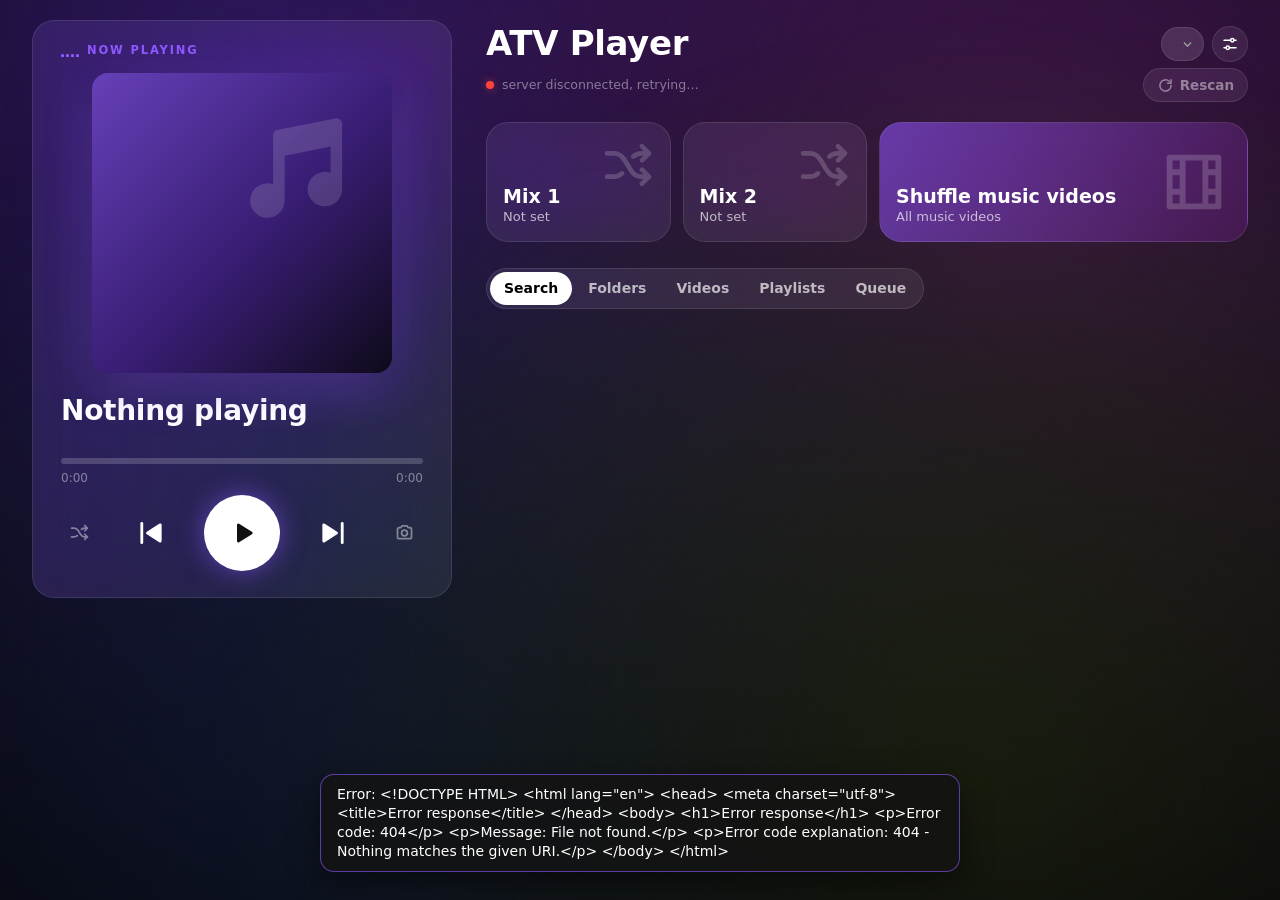
==== commit 3521d00e: "server 0.30.0 + mtv-player 0.18.0: mixes, server badges, repeat always all [skip ci] Server: - Mixes" ====
--- a/server/static/index.html
+++ b/server/static/index.html
@@ -185,7 +185,7 @@
 .lv { color: var(--acc); font-size: 12px; margin-left: 6px; }
 .np-sub { color: var(--ink2); font-size: 14px; white-space: nowrap; overflow: hidden; text-overflow: ellipsis; }
 .facts { display: flex; gap: 5px; flex-wrap: wrap; min-height: 0; }
-.fact { font-size: 10.5px; font-weight: 700; letter-spacing: .06em; padding: 2px 6px; border-radius: 5px; color: var(--ink2); border: 1px solid var(--line); text-transform: uppercase; }
+.fact { font-size: 10.5px; font-weight: 700; letter-spacing: .06em; padding: 2px 6px; border-radius: 5px; color: var(--ink2); border: 1px solid var(--line); }  /* the server's badge text as it is: "720p", "Opus", "FLAC 24/96" */
 button.fact { cursor: pointer; color: var(--acc); border-color: color-mix(in srgb, var(--acc) 55%, transparent); background: none; font-family: inherit; }
 .bar { grid-area: bar; position: relative; height: 22px; margin-top: 14px; cursor: pointer; touch-action: none; }
 .bar .track { position: absolute; left: 0; right: 0; top: 8px; height: 6px; border-radius: 3px; background: rgba(255,255,255,.18); overflow: visible; }
@@ -340,10 +340,14 @@
 .row .meta { flex: 1; min-width: 0; }
 .t { font-weight: 600; white-space: nowrap; overflow: hidden; text-overflow: ellipsis; }
 .s { color: var(--ink3); font-size: 12.5px; white-space: nowrap; overflow: hidden; text-overflow: ellipsis; margin-top: 1px; }
+.t.rtb { display: flex; align-items: center; min-width: 0; column-gap: 6px; }  /* title cut with …, badges always whole */
+.rtt { min-width: 0; overflow: hidden; text-overflow: ellipsis; white-space: nowrap; }
+.rtb .badge, .rtb .lv { flex: none; margin-left: 0; }
+@media (max-width: 520px) { .t.rtb { flex-wrap: wrap; row-gap: 3px; } .rtt { max-width: 100%; } }  /* phone: badges drop under a long title */
 .row.cur .t { color: var(--acc); }
 .row.missing .t { color: var(--ink3); font-style: italic; }
 .row.sub { padding-left: calc(12px + var(--d, 0) * 22px); }
-.badge { font-size: 9.5px; font-weight: 700; letter-spacing: .06em; text-transform: uppercase; color: var(--ink3); border: 1px solid var(--line); border-radius: 4px; padding: 1px 4px; margin-left: 6px; vertical-align: 2px; }
+.badge { font-size: 9.5px; font-weight: 700; letter-spacing: .04em; color: var(--ink3); border: 1px solid var(--line); border-radius: 4px; padding: 1px 4px; margin-left: 6px; vertical-align: 2px; }
 .th { position: relative; width: 44px; height: 44px; flex: none; border-radius: calc(var(--r-art) * .6); overflow: hidden; display: grid; place-items: center; color: rgba(255,255,255,.6);
   background: var(--th, #333); }
 .th img { position: absolute; inset: 0; width: 100%; height: 100%; object-fit: cover; }
@@ -493,7 +497,7 @@
   .np-sub { font-size: 15.5px; }
   .tb .ic { width: 34px; height: 34px; }
   .tb.play { width: 76px; height: 76px; }
-  .quick { grid-template-columns: 2fr 1fr 1fr; margin-top: 8px; }
+  .quick { grid-template-columns: 1fr 1fr 2fr; margin-top: 8px; }
   .tile.wide { grid-column: auto; min-height: 120px; }
   .tile { min-height: 120px; }
   .upnext { display: block; border-top: 0; padding-top: 0; }
@@ -548,7 +552,7 @@
       <button id="lookBtn" class="ib" title="Settings"></button>
     </div>
   </header>
-  <div class="status"><span id="dot" class="dot"></span><span id="conn">connecting…</span><span id="diskWarn" class="dwarn" hidden></span><span class="grow"></span><span id="scan"></span><button id="acopy" class="pill" hidden title="Copy the main audio track of every music video for atv-audio, in the background"></button><button id="rescan" class="pill" title="Look for new, changed and removed files on the NAS"></button></div>
+  <div class="status"><span id="dot" class="dot"></span><span id="conn">connecting…</span><span id="diskWarn" class="dwarn" hidden></span><span class="grow"></span><span id="scan"></span><button id="acopy" class="pill" hidden title="Copy the main audio track of every music video for ATV-Server, in the background"></button><button id="rescan" class="pill" title="Look for new, changed and removed files on the NAS"></button></div>
 
   <section id="player" class="card">
     <div class="eyebrow eyebrow-top"><span class="eq"><i></i><i></i><i></i><i></i></span><span class="npl">Now playing</span></div>
@@ -570,13 +574,12 @@
       <button class="tb play" id="pp" data-cmd="toggle" title="Play / pause"></button>
       <button class="tb" data-cmd="stop" id="stopBtn" title="Stop: the TV Player's screen goes black, Play starts the item again" style="display:none"></button>
       <button class="tb" data-cmd="next" id="nextBtn" title="Next"></button>
-      <button class="tb sm" id="rep" title="Repeat"></button>
       <button class="tb sm" id="shot" title="Screenshot of the Apple TV screen"></button>
     </div>
     <div class="bnote" id="note" hidden><span id="noteText"></span><button class="pill" id="noteOk">OK</button></div>
-    <div class="vol" id="vol" hidden title="atv-audio volume (the headphones' own volume)">
+    <div class="vol" id="vol" hidden title="ATV-Server volume (the headphones' own volume)">
       <button class="tb sm" id="volMute" title="Mute / unmute"></button>
-      <input type="range" id="volRange" min="0" max="100" step="1" aria-label="atv-audio volume">
+      <input type="range" id="volRange" min="0" max="100" step="1" aria-label="ATV-Server volume">
       <span class="vn" id="volNum"></span>
     </div>
     <div class="bconn" id="bconn" hidden><span id="bconnText"></span><button class="pill" id="bconnBtn"></button></div>
@@ -590,10 +593,9 @@
   </section>
 
   <div class="quick">
-    <button class="tile wide" data-coll="all"><span class="shufI"></span><b>Shuffle everything</b><span>Songs and music videos</span></button>
-    <button class="tile" data-coll="music"><span class="noteI"></span><b>Music</b><span>Shuffle songs</span></button>
-    <button class="tile" data-coll="videos"><span class="filmI"></span><b>Videos</b><span>Shuffle music videos</span></button>
-    <div class="switch" id="preferSw" title="Songs in the queue play as one of their music videos"><span>Prefer music videos</span><i></i></div>
+    <button class="tile" id="mixT1" data-coll="mix1" title="Shuffle Mix 1 (right-click or Settings: edit the mixes)"><span class="shufI"></span><b>Mix 1</b><span class="mixsub">Not set</span></button>
+    <button class="tile" id="mixT2" data-coll="mix2" title="Shuffle Mix 2 (right-click or Settings: edit the mixes)"><span class="shufI"></span><b>Mix 2</b><span class="mixsub">Not set</span></button>
+    <button class="tile wide" data-coll="videos"><span class="filmI"></span><b>Shuffle music videos</b><span>All music videos</span></button>
   </div>
   <nav id="tabs"><div class="seg">
     <button data-tab="search" class="sel">Search</button>
@@ -803,7 +805,7 @@
 function drawNowPlaying(c) {
   const id = c ? c.id : null;
   // facts follow every state update (a rescan can add the HDR badge to the item that is playing)
-  const facts = c ? [c.codec ? c.codec.toUpperCase() : "", c.lossless ? "Lossless" : "", c.year && c.year.length >= 4 ? c.year.slice(0, 4) : "", c.kind === "video" && c.height ? (c.height >= 2160 ? "4K" : `${c.height}p`) : "", c.kind === "video" ? ({ pq: "HDR10", hlg: "HLG", dv: "DV" }[c.dyn] || "") : ""].filter(Boolean) : [];
+  const facts = c ? (c.badges || []) : [];  // made by the server (badges.py), the same list in every app
   const ver = versionChip(c);
   const factsKey = facts.join("|") + "|" + ver;
   if (factsKey !== drawNowPlaying.facts) {
@@ -821,7 +823,7 @@
   // the record slides out of the sleeve a moment after a new item starts (Vinyl)
   const stage = $("stage"); stage.classList.remove("out"); if (c) setTimeout(() => { if (artId === id) stage.classList.add("out"); }, 450);
   $("title").textContent = c ? c.title : "Nothing playing";
-  $("sub").textContent = c ? [c.artist, c.album || (c.kind === "video" ? "Music video" : "")].filter(Boolean).join(" · ") : "Start something below, or press play";
+  $("sub").textContent = c ? [c.artist, c.album || (c.kind === "video" ? "Music video" : ""), c.year && c.year.length >= 4 ? c.year.slice(0, 4) : ""].filter(Boolean).join(" · ") : "Start something below, or press play";
   $("miniArt").outerHTML = c ? thumb(c).replace('<span class="th"', '<span class="th" id="miniArt"') : '<span class="th" id="miniArt"></span>';
   $("miniTitle").textContent = c ? c.title : "Nothing playing"; $("miniSub").textContent = c ? c.artist || "" : "";
 }
@@ -879,7 +881,7 @@
   const show = !!(out && out.volume != null);
   $("vol").hidden = !show;
   if (!show) return;
-  $("vol").title = s.session === "mtv" && !(s.sink && s.sink.route) ? "TV Player volume (the TV's own volume is separate)" : "atv-audio volume (the headphones' own volume)";
+  $("vol").title = s.session === "mtv" && !(s.sink && s.sink.route) ? "TV Player volume (the TV's own volume is separate)" : "ATV-Server volume (the headphones' own volume)";
   $("vol").classList.toggle("muted", !!out.muted);
   setIcon($("volMute"), out.muted ? "speakerX" : "speaker");
   $("volMute").classList.toggle("on", !out.muted);
@@ -1018,10 +1020,7 @@
   drawDisk(s.disk);
   setIcon($("pp"), s.playing ? "pause" : "play"); setIcon($("miniPP"), s.playing ? "pause" : "play");
   $("shuf").classList.toggle("on", s.shuffle);
-  $("preferSw").classList.toggle("on", !!s.prefer_videos);
-  $("rep").classList.toggle("on", s.repeat_mode !== "off");
-  setIcon($("rep"), s.repeat_mode === "one" ? "repeat1" : "repeat");
-  $("rep").title = `Repeat: ${s.repeat_mode}`;
+  drawMixTiles(s);
   // redraw lists only when something they show changed: a redraw between mouse-down and mouse-up swallows the click,
   // and players report their position every few seconds
   const curId = s.current ? s.current.id : null;
@@ -1108,10 +1107,9 @@
   return names.length ? `<span class="inpl" title="In playlist${names.length === 1 ? "" : "s"}: ${esc(names.join(", "))}">${ic("list")}<span>${esc(names.join(", "))}</span></span>` : "";
 }
 function rowHtml(it, extra = "", cls = "", th = "") {
-  const badges = (it.kind === "video" ? '<span class="badge">video</span>' : "") + (it.lossless ? '<span class="badge">lossless</span>' : "") +
-    (it.videos ? `<span class="badge" title="${it.videos} music video${it.videos === 1 ? "" : "s"}">+video</span>` : "") +
-    (it.audio_copy ? '<span class="badge" title="Audio track copied for atv-audio">atv-audio</span>' : "") + loveMark(it.id);
-  return `<div class="row ${cls}" data-id="${it.id}" ${extra}>${thumb(it, th)}<div class="meta"><div class="t">${esc(it.title)}${badges}</div>` +
+  const badges = (it.badges || []).map((b) => `<span class="badge">${esc(b)}</span>`).join("") +
+    (it.videos ? `<span class="badge" title="${it.videos} music video${it.videos === 1 ? "" : "s"}">+video</span>` : "") + loveMark(it.id);
+  return `<div class="row ${cls}" data-id="${it.id}" ${extra}>${thumb(it, th)}<div class="meta"><div class="t rtb"><span class="rtt">${esc(it.title)}</span>${badges}</div>` +
          `<div class="s">${esc([it.artist, it.folder || it.root].filter(Boolean).join(" · "))}</div></div>${inPlaylists(it.id)}</div>`;
 }
 const group = (html) => `<div class="group">${html}</div>`;
@@ -1199,7 +1197,7 @@
     if (f) { f.oninput = (e) => { plQuery = e.target.value; filterPlaylistRows(); }; filterPlaylistRows(); }
   } else if (tab === "queue") {
     if (!st || !st.queue.length) { main.innerHTML = '<div class="empty">Queue is empty. Shuffle something above, or pick songs in Search.</div>'; return; }
-    main.innerHTML = `<div class="toolbar"><span class="grow">${st.queue.length} in queue</span><button class="pill${st.prefer_videos ? " primary" : ""}" data-act="prefer" title="Songs in the queue play as one of their music videos">${ic("film")} Prefer videos</button><button class="pill" data-act="saveQueue">${ic("save")} Save as playlist</button><button class="pill" data-act="clear">${ic("x")} Clear upcoming</button></div>` +
+    main.innerHTML = `<div class="toolbar"><span class="grow">${st.queue.length} in queue</span><button class="pill" data-act="saveQueue">${ic("save")} Save as playlist</button><button class="pill" data-act="clear">${ic("x")} Clear upcoming</button></div>` +
       group(st.queue.map((id, n) => { const it = byId.get(id) || { id, title: `#${id}` }; const cur = n === st.index;
         const row = rowHtml(it, `data-act="jump" data-index="${n}"`, cur ? "cur" : "", cur ? eqHtml : "");
         return cur ? row : withActs(row, `<button class="ib" data-act="remove" data-index="${n}" title="Remove">${ic("x")}</button>`); }).join(""));
@@ -1458,7 +1456,7 @@
 }
 
 function openSheet(html, onclick) {
-  $("sheetBody").innerHTML = html; $("sheet").classList.add("show"); $("sheetBody").onclick = onclick; $("sheetBody").oninput = null;
+  $("sheetBody").innerHTML = html; $("sheet").classList.add("show"); $("sheetBody").onclick = onclick; $("sheetBody").oninput = null; $("sheetBody").onchange = null;
 }
 const closeSheet = () => $("sheet").classList.remove("show");
 
@@ -1507,6 +1505,82 @@
     applyLook(); $("sheetBody").innerHTML = draw();
   });
 }
+/* ── Mixes: the two small Home tiles. A mix = a name + folders and playlists (library folders, not server folders), kept
+   on the server so every app and this page show the same two. A tile shuffles all of them, each file once. ── */
+let mixes = [];
+const mixSub = (m) => { const parts = [];
+  if (m.folders) parts.push(`${m.folders} folder${m.folders === 1 ? "" : "s"}`);
+  if (m.playlists) parts.push(`${m.playlists} playlist${m.playlists === 1 ? "" : "s"}`);
+  return parts.join(" · ") || "Not set"; };
+function drawMixTiles(s) {
+  (s.mixes || []).forEach((m, n) => { const t = $(`mixT${n + 1}`); if (!t) return;
+    t.querySelector("b").textContent = m.name; t.querySelector(".mixsub").textContent = mixSub(m); t.dataset.set = m.folders + m.playlists ? "1" : ""; });
+}
+const mixSrc = (x) => x.type === "playlist" ? { type: "playlist", id: x.id } : { type: "folder", root: x.root, folder: x.folder, recursive: x.recursive };
+async function saveMix(n, body) { mixes = (await api("PUT", `/api/mixes/${n}`, body)).mixes; }
+async function mixesSheet() {
+  try { mixes = (await api("GET", "/api/mixes")).mixes; } catch { return; }
+  const kind = (x) => x.type === "playlist" ? "Playlist" : x.recursive ? `Folder with subfolders · ${esc(x.root_name)}` : `Only this folder · ${esc(x.root_name)}`;
+  const files = (n) => `${n} file${n === 1 ? "" : "s"}`;
+  const one = (m) => sec(`Mix ${m.number}`) +
+    `<input class="set-in" data-mname="${m.number}" value="${esc(m.name)}" maxlength="40" aria-label="Name of mix ${m.number}">` +
+    (m.sources.map((x, i) => `<div class="set-row"><div class="set-main"><div class="set-t">${esc(x.name)}${x.missing ? " (missing)" : ""}</div><div class="set-s">${kind(x)} · ${files(x.count)}</div></div>` +
+      `<button class="ib" data-mx="rm" data-n="${m.number}" data-i="${i}" title="Remove">${ic("trash")}</button></div>`).join("") || `<div class="set-hint">Nothing added yet.</div>`) +
+    `<div class="set-btns"><button class="pill" data-mx="addf" data-n="${m.number}">${ic("folder")} Add folder</button><button class="pill" data-mx="addp" data-n="${m.number}">${ic("list")} Add playlist</button><span class="grow"></span><span class="set-s">${files(m.count)}</span></div>`;
+  openSheet(`<div class="st">Mixes</div>` + mixes.map(one).join("") + `<button class="opt cancel" data-mx="back">Back</button>`, async (e) => {
+    const b = e.target.closest("[data-mx]"); if (!b) return;
+    const a = b.dataset.mx, n = +b.dataset.n;
+    try {
+      if (a === "back") return settingsMenu();
+      if (a === "rm") { await saveMix(n, { sources: mixes[n - 1].sources.filter((_, i) => i !== +b.dataset.i).map(mixSrc) }); return mixesSheet(); }
+      if (a === "addf") return mixFolderSheet(n, null, "", true);
+      if (a === "addp") return mixPlaylistSheet(n);
+    } catch { /* toast shown */ }
+  });
+  $("sheetBody").onchange = async (e) => { const i = e.target.closest("[data-mname]"); if (!i) return;
+    try { await saveMix(+i.dataset.mname, { name: i.value }); toast("Saved"); } catch { /* toast shown */ } };
+}
+/** Library folder picker for a mix: the library folders, then their subfolders; ＋ adds a folder, › opens it. */
+async function mixFolderSheet(n, root, folder, rec) {
+  let j;
+  try { j = await api("GET", root === null ? "/api/browse" : `/api/browse?root=${encodeURIComponent(root)}&folder=${encodeURIComponent(folder)}`); } catch { return; }
+  const rows = root === null ? j.roots.map((r) => ({ name: r.name, root: r.root, folder: "", count: r.count }))
+    : j.subfolders.map((f) => ({ name: f.name, root, folder: f.folder, count: f.count }));
+  const at = (x) => `data-r="${esc(x.root)}" data-f="${esc(x.folder)}"`;
+  const up = folder.includes("/") ? folder.slice(0, folder.lastIndexOf("/")) : null;
+  openSheet(`<div class="st">Add a folder to ${esc(mixes[n - 1].name)}</div>` +
+    `<div class="switch${rec ? " on" : ""}" data-mf="rec"><span>Include subfolders</span><i></i></div>` +
+    (root === null ? `<div class="set-hint">Choose a library folder.</div>` :
+      `<div class="set-row"><div class="set-main"><div class="set-t">${esc(folder || "(whole library folder)")}</div><div class="set-s">${j.total} file${j.total === 1 ? "" : "s"} here</div></div><button class="pill primary" data-mf="add" ${at({ root, folder })}>${ic("plus")} Add this folder</button></div>`) +
+    rows.map((x) => `<div class="set-row"><div class="set-main"><div class="set-t">${esc(x.name)}</div><div class="set-s">${x.count} file${x.count === 1 ? "" : "s"}</div></div>` +
+      `<button class="ib" data-mf="open" ${at(x)} title="Open">${ic("chev")}</button><button class="ib" data-mf="add" ${at(x)} title="Add">${ic("plus")}</button></div>`).join("") +
+    `<button class="opt cancel" data-mf="${root === null ? "back" : "up"}">${root === null ? "Back" : "Up"}</button>`, async (e) => {
+    const b = e.target.closest("[data-mf]"); if (!b) return;
+    const a = b.dataset.mf;
+    try {
+      if (a === "rec") return mixFolderSheet(n, root, folder, !rec);
+      if (a === "open") return mixFolderSheet(n, b.dataset.r, b.dataset.f, rec);
+      if (a === "up") return mixFolderSheet(n, up === null ? null : root, up === null ? "" : up, rec);
+      if (a === "back") return mixesSheet();
+      if (a === "add") {
+        await saveMix(n, { sources: mixes[n - 1].sources.map(mixSrc).concat([{ type: "folder", root: b.dataset.r, folder: b.dataset.f, recursive: rec }]) });
+        toast("Folder added"); return mixesSheet();
+      }
+    } catch { /* toast shown */ }
+  });
+}
+function mixPlaylistSheet(n) {
+  const have = new Set(mixes[n - 1].sources.filter((x) => x.type === "playlist").map((x) => x.id));
+  const free = playlists.filter((p) => !have.has(p.id));
+  openSheet(`<div class="st">Add a playlist to ${esc(mixes[n - 1].name)}</div><div class="list">` +
+    (free.map((p) => `<button class="opt" data-mp="${p.id}">${ic("list")}<span class="t" style="flex:1">${esc(p.name)}</span><span class="s">${p.count}</span></button>`).join("") || `<div class="set-hint">No other playlists.</div>`) +
+    `</div><button class="opt cancel" data-mp="back">Back</button>`, async (e) => {
+    const b = e.target.closest("[data-mp]"); if (!b) return;
+    if (b.dataset.mp === "back") return mixesSheet();
+    try { await saveMix(n, { sources: mixes[n - 1].sources.map(mixSrc).concat([{ type: "playlist", id: +b.dataset.mp }]) }); toast("Playlist added"); mixesSheet(); } catch { /* toast shown */ }
+  });
+}
+
 /* ── Settings (server side): Library, atv-audio, Server, Backup. Open on the home network; with the OPTIONAL admin
    password set, changes need this browser to be unlocked (cookie). Look stays a per-browser choice. ── */
 let cfg = null;
@@ -1533,12 +1607,13 @@
   const row = (k, icon, t, sub) => `<button class="opt" data-m="${k}">${ic(icon)}<span class="grow"><span class="t">${t}</span>${sub ? `<span class="s" style="display:block">${esc(sub)}</span>` : ""}</span>${ic("chev")}</button>`;
   openSheet(`<div class="st">Settings</div>` + row("look", "look", "Look", "This browser") +
     row("lib", "folder", "Library", cfg ? `${cfg.roots.length} folder${cfg.roots.length === 1 ? "" : "s"}` : "") +
-    row("audio", "speaker", "Audio", "TV Player, atv-audio headphones") + row("server", "refresh", "Server", "Status, name, password") +
-    row("backup", "save", "Backup", "Playlists, Loved, play history") +
+    row("mixes", "shuffle", "Mixes", "The two Home shuffle tiles") +
+    row("audio", "speaker", "Audio", "TV Player, ATV-Server headphones") + row("server", "refresh", "Server", "Status, name, password, restart") +
+    row("backup", "save", "Backup", "Playlists, Mixes, Loved, play history") +
     (cfg && cfg.admin ? `<div class="set-hint">${ic("lock")} ${cfg.unlocked ? "Unlocked in this browser" : "Locked: changes ask for the admin password"}</div>` : "") +
     `<button class="opt cancel" data-m="close">Done</button>`, (e) => {
     const b = e.target.closest("[data-m]"); if (!b) return;
-    ({ look: lookSheet, lib: libSheet, audio: audioSheet, server: serverSheet, backup: backupSheet, close: closeSheet })[b.dataset.m]();
+    ({ look: lookSheet, lib: libSheet, mixes: mixesSheet, audio: audioSheet, server: serverSheet, backup: backupSheet, close: closeSheet })[b.dataset.m]();
   });
 }
 
@@ -1726,16 +1801,22 @@
       remoteSection(m);
     const intro = sess === "mtv" ? tvp
       : sess === "phone" ? `<div class="set-hint">The iPhone plays on the phone itself (or CarPlay): nothing to set here.</div>`
-      : sess === "tv" ? `<div class="set-hint">The Apple TV chooses its sound itself: Settings › Sound › Sound output. With atv-audio it plays on the headphones below.</div>`
+      : sess === "tv" ? `<div class="set-hint">The Apple TV chooses its sound itself: Settings › Sound › Sound output. With ATV-Server it plays on the headphones below.</div>`
       : `<div class="set-hint">The Web Player always plays on the headphones below.</div>`;
-    const heads = sess === "phone" ? "" : sec("Headphones · atv-audio") +
-      (!k.connected ? `<div class="set-hint">${progs.length ? "Switching…" : "atv-audio is not running."}</div>` :
-        `<div class="set-hint">${dg ? "Headphones on the atv-audio server's USB dongle." : "Bluetooth headphones paired with the atv-audio server (its own adapter, not the TV Player's)."} The Apple TV, the Web Player and the TV Player play on them when their sound is set to atv-audio.</div>` +
+    // aptX HD <-> aptX Adaptive of the connected Bluetooth headphones (the sink offers it only when the headset has both)
+    const cur = k.output && k.output.kind === "bluetooth" && k.output.ready ? String(k.output.codec || "") : "";
+    const cods = cur && (a.codecs || []).length > 1 ? a.codecs : [];
+    const codecRow = cods.length ? sec("Codec") + `<div class="set-seg">${cods.map((c) => `<button class="pill${c.codec === cur ? " primary" : ""}" data-a="codec" data-codec="${esc(c.codec)}">${esc(c.label)}</button>`).join("")}</div>` +
+      `<div class="set-hint">Playing on ${esc(codecLabel(cur))}. Switching cuts the sound for a few seconds (the headphones chime); pause first. aptX Adaptive plays 24 bit / 96 kHz when Hi-Res is on in the headphones' app.</div>` : "";
+    const heads = sess === "phone" ? "" : sec("Headphones · ATV-Server") +
+      (!k.connected ? `<div class="set-hint">${progs.length ? "Switching…" : "ATV-Server is not running."}</div>` :
+        `<div class="set-hint">${dg ? "Headphones on the ATV-Server server's USB dongle." : "Bluetooth headphones paired with the ATV-Server server (its own adapter, not the TV Player's)."} The Apple TV, the Web Player and the TV Player play on them when their sound is set to ATV-Server.</div>` +
         progRows +
         (dg ? dongle : a.can_bluetooth ? (devs || `<div class="set-hint">No headphones paired yet.</div>`) +
           `<div class="set-btns"><button class="pill" data-a="scan"${a.scanning ? " disabled" : ""}>${a.scanning ? "Looking…" : "Find headphones"}</button><span class="grow"></span></div>` +
           `<div class="set-hint">${esc(a.busy || (a.scanning ? "Put the headphones in pairing mode." : "New headphones: put them in pairing mode, then Find headphones."))}</div>`
-          : `<div class="set-hint">Headphone control is not available on this atv-audio.</div>`) +
+          : `<div class="set-hint">Headphone control is not available on this ATV-Server.</div>`) +
+        codecRow +
         ((a.can_outputs && (a.outputs || []).length > 1) ? sec("Sound output") + `<select class="pill" id="aOut" style="max-width:none" aria-label="Sound output">${outs}</select>` : "") +
         (a.error ? `<div class="set-err">${esc(a.error)}</div>` : ""));
     $("sheetBody").innerHTML = `<div class="st" data-audio-sheet="1">Audio${sessName ? ` · ${esc(sessName)}` : ""}</div>` + intro + heads +
@@ -1767,6 +1848,7 @@
       b.disabled = true;
       return sapi("POST", "/api/mtv-sound", { output: b.dataset.out }, audioSheet).catch(() => {}).then(() => setTimeout(draw, 300));
     }
+    if (b.dataset.a === "codec") { b.disabled = true; toast("Switching the codec…"); return audioCmd({ op: "set_codec", output: b.dataset.codec }); }
     if (b.dataset.a === "use") { b.disabled = true; toast("Moving the headphones…"); return audioCmd({ op: "set_sink", sink: b.dataset.sink }); }
     if (b.dataset.a === "forget" && !confirm("Forget these headphones? They have to be paired again.")) return;
     b.disabled = true; audioCmd({ op: b.dataset.a, address: b.dataset.addr });
@@ -1914,7 +1996,7 @@
     sec("Trials") + `<div class="abt-opts"><label for="abLen">Excerpt (seconds)</label><input class="set-in" id="abLen" inputmode="numeric" value="${o.length}">` +
     `<label for="abPer">Trials per song</label><input class="set-in" id="abPer" inputmode="numeric" value="${o.per}">` +
     `<label for="abShuf">Shuffle the order</label><input type="checkbox" id="abShuf"${o.shuffle ? " checked" : ""}></div>` +
-    (t.programs !== 2 ? `<div class="set-err">Needs both atv-audio programs connected (${t.programs} now).</div>` : "") +
+    (t.programs !== 2 ? `<div class="set-err">Needs both ATV-Server programs connected (${t.programs} now).</div>` : "") +
     `<div class="set-btns"><button class="pill" data-ab="back">Back</button><span class="grow"></span><button class="pill primary" data-ab="start"${t.programs !== 2 || !l.length ? " disabled" : ""}>Start ${l.length ? `(${l.length * o.per} trials)` : ""}</button></div>`;
 }
 function abRunning(t) {
@@ -1954,7 +2036,7 @@
     kv("Loudness", loud.done != null ? `${loud.done} measured${loud.pending ? `, ${loud.pending} waiting` : ""}` : "—") +
     kv("Audio copies", `${t.cache.audio_files} (${fmtBytes(t.cache.audio_bytes)})`) +
     kv("Playlists", `${t.playlists} · ${t.loved} loved · ${t.plays} plays`) + kv("Running for", up < 48 ? `${up} h` : `${Math.round(up / 24)} days`) + `</div>` +
-    `<div class="set-btns"><button class="pill" data-s="clear"${t.cache.audio_files && !t.cache.copy_job ? "" : " disabled"}>Delete audio copies</button></div>` +
+    `<div class="set-btns"><button class="pill" data-s="clear"${t.cache.audio_files && !t.cache.copy_job ? "" : " disabled"}>Delete audio copies</button><span class="grow"></span><button class="pill" data-s="restart">${ic("refresh")} Restart server</button></div>` +
     sec("Name") + `<div class="set-btns"><input class="set-in" id="srvName" style="flex:1;width:auto" value="${esc(cfg.server_name)}" placeholder="${esc(cfg.server_name_default)}" aria-label="Server name"><button class="pill" data-s="name">Save</button></div>` +
     sec("Admin password") + (cfg.admin
       ? `<div class="set-hint">${cfg.unlocked ? "Set. This browser is unlocked." : "Set. This browser is locked."}</div><div class="set-btns">` +
@@ -1966,8 +2048,11 @@
     try {
       if (a === "back") return settingsMenu();
       if (a === "unlock") return unlockSheet(serverSheet);
-      if (a === "clear") { if (!confirm("Delete all audio copies? They are made again when atv-audio needs them.")) return;
+      if (a === "clear") { if (!confirm("Delete all audio copies? They are made again when ATV-Server needs them.")) return;
         const r = await sapi("POST", "/api/cache/clear", undefined, serverSheet); toast(`Deleted ${r.removed} (${fmtBytes(r.freed)})`); return serverSheet(); }
+      if (a === "restart") { if (!confirm("Restart the server? Every player loses the connection for about 10 seconds and playback may stop; queues, playlists and settings are kept.")) return;
+        const r = await sapi("POST", "/api/restart", undefined, serverSheet); toast("Restarting the server…");
+        return restartWait(r.started); }
       if (a === "name") { await sapi("PUT", "/api/settings/server", { name: $("srvName").value }, serverSheet); toast("Name saved"); return serverSheet(); }
       if (a === "lock") { await sapi("POST", "/api/settings/lock"); toast("Locked"); return serverSheet(); }
       if (a === "pwoff") { if (!confirm("Remove the admin password? Anyone on the network can then change the settings.")) return;
@@ -1979,6 +2064,21 @@
       }
     } catch { /* toast shown */ }
   });
+}
+
+/** After POST /api/restart: poll /api/status until a server with a newer start time answers (2 min at most). */
+async function restartWait(oldStarted) {
+  const until = Date.now() + 120000;
+  while (Date.now() < until) {
+    await new Promise((res) => setTimeout(res, 1500));
+    try {
+      const r = await fetch("/api/status", { cache: "no-store" });
+      if (!r.ok) continue;
+      const t = await r.json();
+      if (t.started > oldStarted) { toast(`Server restarted (version ${t.version})`); return serverSheet(); }
+    } catch { /* still down */ }
+  }
+  toast("The server did not come back within 2 minutes");
 }
 
 /* Backup: one JSON file with playlists, Loved, play history and atv-audio's sound; restore maps ids through file paths */
@@ -2008,11 +2108,14 @@
   const b = e.target.closest("[data-cmd],[data-tab],[data-coll],[data-act]"); if (!b || b.closest("#sheet")) return;
   if (b.dataset.cmd) { e.stopPropagation(); cmd(b.dataset.cmd, b.dataset.cmd === "prev" && st ? { position: st.position + (st.playing ? Date.now() / 1000 + clockOffset - st.position_at : 0) } : {}); return; }
   if (b.dataset.tab) { if (b.dataset.tab === "playlists" && tab === "playlists") openPl = openAuto = null; tab = b.dataset.tab; selectTab(); if (tab === "playlists") loadAuto(); return; }
-  if (b.dataset.coll) { cmd("play_collection", { collection: b.dataset.coll, shuffle: true }); return; }
+  if (b.dataset.coll) {
+    const mx = /^mix(\d)$/.exec(b.dataset.coll);
+    if (mx) { if (b.dataset.set) cmd("play_collection", { collection: "mix", mix: +mx[1], shuffle: true }); else mixesSheet(); return; }  // an unset mix opens its editor
+    cmd("play_collection", { collection: b.dataset.coll, shuffle: true }); return;
+  }
   const act = b.dataset.act; e.stopPropagation();
   if (act === "item") sheet(byId.get(+b.dataset.id));
   else if (act === "versions") versionsSheet();
-  else if (act === "prefer") cmd("prefer_videos", { on: !(st && st.prefer_videos) });
   else if (act === "video") cmd("play_collection", { collection: "videos", start_id: +b.dataset.id });
   else if (act === "jump") cmd("jump", { index: +b.dataset.index });
   else if (act === "remove") cmd("remove", { index: +b.dataset.index });
@@ -2066,8 +2169,6 @@
 function selectTab() { document.querySelectorAll("#tabs button").forEach((x) => x.classList.toggle("sel", x.dataset.tab === tab)); render(); }
 $("shuf").onclick = () => cmd("shuffle", { on: !(st && st.shuffle) });
 $("love").onclick = () => { const c = st && st.current; if (c) cmd("love", { id: c.id, on: !c.loved }); };
-$("preferSw").onclick = () => cmd("prefer_videos", { on: !(st && st.prefer_videos) });
-$("rep").onclick = () => cmd("repeat");
 $("lookBtn").onclick = settingsMenu;
 $("out").onchange = (e) => {
   mode = e.target.value; localStorage.setItem("atvSession", mode);
@@ -2085,6 +2186,8 @@
     const j = await r.json();
     if (!r.ok || !j.ok) throw new Error(j.error || `HTTP ${r.status}`);
     const parts = [];
+    if (j.sync && j.sync.ok) parts.push(j.sync.changes ? `copied ${j.sync.changes} file change(s) from the source` : "source unchanged");
+    if (j.sync && !j.sync.ok) parts.push(`sync failed (${j.sync.error}), scanned the current copy`);
     if (j.added_visible) parts.push(`added ${j.added_visible}: ${j.new.join(", ")}${j.added_visible > j.new.length ? ", …" : ""}`);
     if (j.added > j.added_visible) parts.push(`${j.added - j.added_visible} duplicate(s) hidden`);
     if (j.removed) parts.push(`removed ${j.removed}`);
@@ -2106,7 +2209,7 @@
   const label = j.running ? `Extracting audio ${j.done} / ${j.total}`
     : j.missing ? `Extract missing audio (${j.missing})` : `All audio extracted (${j.copies})`;
   b.innerHTML = `${ic("refresh")}<span>${label}</span>`;
-  if (copiesRunning && !j.running) { toast(`Audio extracted: ${j.copies} videos ready for atv-audio`); loadLibrary(); }
+  if (copiesRunning && !j.running) { toast(`Audio extracted: ${j.copies} videos ready for ATV-Server`); loadLibrary(); }
   copiesRunning = j.running;
 }
 async function loadCopies() {
@@ -2152,8 +2255,9 @@
 
 // static icons
 $("prevBtn").innerHTML = ic("prev"); $("nextBtn").innerHTML = ic("next"); $("pp").innerHTML = ic("play"); $("miniPP").innerHTML = ic("play"); $("miniNext").innerHTML = ic("next");
-$("shuf").innerHTML = ic("shuffle"); $("rep").innerHTML = ic("repeat"); $("shot").innerHTML = ic("camera"); $("stopBtn").innerHTML = ic("stop"); $("lookBtn").innerHTML = ic("look"); $("rescan").innerHTML = rescanLabel(false);
-document.querySelector(".shufI").outerHTML = ic("shuffle"); document.querySelector(".noteI").outerHTML = ic("note"); document.querySelector(".filmI").outerHTML = ic("film");
+$("shuf").innerHTML = ic("shuffle"); $("shot").innerHTML = ic("camera"); $("stopBtn").innerHTML = ic("stop"); $("lookBtn").innerHTML = ic("look"); $("rescan").innerHTML = rescanLabel(false);
+document.querySelectorAll(".shufI").forEach((e) => { e.outerHTML = ic("shuffle"); }); document.querySelector(".filmI").outerHTML = ic("film");
+$("mixT1").oncontextmenu = $("mixT2").oncontextmenu = (e) => { e.preventDefault(); mixesSheet(); };
 $("artPh").innerHTML = ic("note");
 // phone: mini player at the bottom once the big player card has scrolled away
 new IntersectionObserver(([e]) => $("mini").classList.toggle("show", !e.isIntersecting && e.boundingClientRect.top < 0), { threshold: 0 }).observe($("player"));
